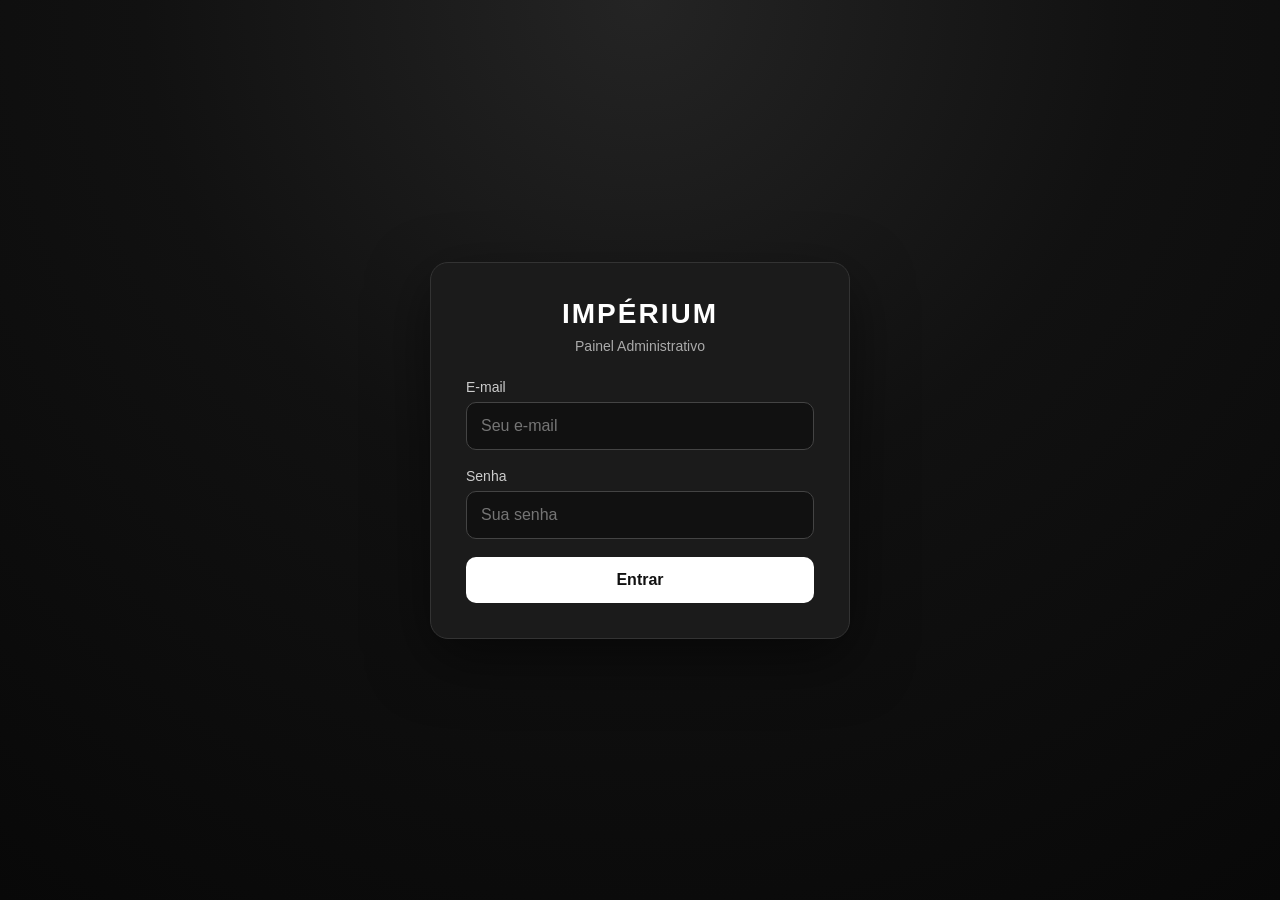
==== admin.html @ 190ee6b3 "Fix cliente_nome fallback in admin.html" ====
<!DOCTYPE html>
<html lang="pt-BR">
<head>
  <meta charset="UTF-8">
  <meta name="viewport" content="width=device-width, initial-scale=1.0">
  <title>Administração | IMPÉRIUM Lava Jato</title>

  <style>
    * {
      box-sizing: border-box;
      margin: 0;
      padding: 0;
    }

    body {
      font-family: Arial, Helvetica, sans-serif;
      background: #111;
      color: #fff;
      min-height: 100vh;
    }

    button,
    input,
    textarea,
    select {
      font: inherit;
    }

    /* =========================
       LOGIN
    ========================= */

    #login-screen {
      min-height: 100vh;
      display: flex;
      align-items: center;
      justify-content: center;
      padding: 20px;
      background:
        radial-gradient(circle at top, #242424 0%, #111 45%, #080808 100%);
    }

    .login-box {
      width: 100%;
      max-width: 420px;
      background: #1b1b1b;
      border: 1px solid #333;
      border-radius: 18px;
      padding: 35px;
      box-shadow: 0 20px 60px rgba(0,0,0,.5);
    }

    .login-logo {
      text-align: center;
      margin-bottom: 25px;
    }

    .login-logo h1 {
      font-size: 28px;
      letter-spacing: 2px;
    }

    .login-logo p {
      color: #aaa;
      margin-top: 8px;
      font-size: 14px;
    }

    .form-group {
      margin-bottom: 18px;
    }

    .form-group label {
      display: block;
      margin-bottom: 7px;
      color: #ccc;
      font-size: 14px;
    }

    .form-group input {
      width: 100%;
      padding: 14px;
      border-radius: 10px;
      border: 1px solid #444;
      background: #111;
      color: white;
      outline: none;
    }

    .form-group input:focus {
      border-color: #fff;
    }

    .btn-primary {
      width: 100%;
      padding: 14px;
      border: none;
      border-radius: 10px;
      background: #fff;
      color: #111;
      font-weight: bold;
      cursor: pointer;
      transition: .2s;
    }

    .btn-primary:hover {
      transform: translateY(-1px);
      background: #ddd;
    }

    .login-error {
      display: none;
      margin-top: 15px;
      padding: 12px;
      border-radius: 8px;
      background: #3a1717;
      color: #ff8c8c;
      font-size: 14px;
    }

    /* =========================
       ADMIN
    ========================= */

    #admin-screen {
      display: none;
      min-height: 100vh;
    }

    .layout {
      display: flex;
      min-height: 100vh;
    }

    .sidebar {
      width: 250px;
      background: #171717;
      border-right: 1px solid #303030;
      padding: 25px 15px;
      position: fixed;
      left: 0;
      top: 0;
      bottom: 0;
      z-index: 10;
    }

    .brand {
      padding: 5px 12px 25px;
      border-bottom: 1px solid #303030;
      margin-bottom: 20px;
    }

    .brand h2 {
      font-size: 20px;
      letter-spacing: 1px;
    }

    .brand span {
      display: block;
      margin-top: 5px;
      color: #888;
      font-size: 12px;
    }

    .menu button {
      width: 100%;
      border: none;
      background: transparent;
      color: #ccc;
      padding: 13px 14px;
      margin-bottom: 5px;
      border-radius: 9px;
      text-align: left;
      cursor: pointer;
    }

    .menu button:hover,
    .menu button.active {
      background: #292929;
      color: white;
    }

    .logout {
      position: absolute;
      left: 15px;
      right: 15px;
      bottom: 20px;
    }

    .logout button {
      width: 100%;
      padding: 12px;
      border: 1px solid #444;
      background: transparent;
      color: #ccc;
      border-radius: 9px;
      cursor: pointer;
    }

    .logout button:hover {
      background: #292929;
      color: white;
    }

    .content {
      margin-left: 250px;
      width: calc(100% - 250px);
      padding: 35px;
    }

    .topbar {
      display: flex;
      justify-content: space-between;
      align-items: center;
      margin-bottom: 30px;
    }

    .topbar h1 {
      font-size: 28px;
    }

    .status {
      padding: 8px 12px;
      border-radius: 20px;
      background: #16351f;
      color: #72e29a;
      font-size: 13px;
    }

    /* =========================
       DASHBOARD
    ========================= */

    .cards {
      display: grid;
      grid-template-columns: repeat(4, 1fr);
      gap: 18px;
      margin-bottom: 30px;
    }

    .card {
      background: #1b1b1b;
      border: 1px solid #303030;
      border-radius: 14px;
      padding: 22px;
    }

    .card-title {
      color: #999;
      font-size: 13px;
      margin-bottom: 12px;
    }

    .card-value {
      font-size: 28px;
      font-weight: bold;
    }

    .panel {
      background: #1b1b1b;
      border: 1px solid #303030;
      border-radius: 14px;
      padding: 25px;
      margin-bottom: 20px;
    }

    .panel h2 {
      margin-bottom: 20px;
      font-size: 20px;
    }

    /* =========================
       TABLE
    ========================= */

    .table-wrapper {
      overflow-x: auto;
    }

    table {
      width: 100%;
      border-collapse: collapse;
    }

    th,
    td {
      text-align: left;
      padding: 13px;
      border-bottom: 1px solid #303030;
    }

    th {
      color: #aaa;
      font-size: 13px;
    }

    td {
      color: #ddd;
    }

    /* =========================
       FORM
    ========================= */

    .grid-form {
      display: grid;
      grid-template-columns: repeat(2, 1fr);
      gap: 18px;
    }

    .field {
      display: flex;
      flex-direction: column;
      gap: 7px;
    }

    .field.full {
      grid-column: 1 / -1;
    }

    .field label {
      color: #aaa;
      font-size: 13px;
    }

    .field input,
    .field textarea,
    .field select {
      width: 100%;
      padding: 12px;
      background: #111;
      color: white;
      border: 1px solid #444;
      border-radius: 8px;
      outline: none;
    }

    .field textarea {
      min-height: 100px;
      resize: vertical;
    }

    .field input:focus,
    .field textarea:focus,
    .field select:focus {
      border-color: #aaa;
    }

    .actions {
      display: flex;
      gap: 10px;
      margin-top: 20px;
    }

    .btn {
      padding: 11px 18px;
      border: none;
      border-radius: 8px;
      cursor: pointer;
      font-weight: bold;
    }

    .btn-save {
      background: white;
      color: #111;
    }

    .btn-cancel {
      background: #333;
      color: white;
    }

    .btn-edit {
      background: #333;
      color: white;
      padding: 7px 12px;
      border-radius: 6px;
      border: none;
      cursor: pointer;
    }

    .btn-delete {
      background: #4a1b1b;
      color: #ff9c9c;
      padding: 7px 12px;
      border-radius: 6px;
      border: none;
      cursor: pointer;
    }

    /* =========================
   MODAL
========================= */

.modal-overlay {
  display: none;
  position: fixed;
  inset: 0;
  background: rgba(0, 0, 0, .75);
  z-index: 100;
  align-items: center;
  justify-content: center;
  padding: 20px;
}

.modal-overlay.open {
  display: flex;
}

.modal {
  width: 100%;
  max-width: 650px;
  max-height: 90vh;
  overflow-y: auto;
  background: #1b1b1b;
  border: 1px solid #383838;
  border-radius: 16px;
  padding: 25px;
  box-shadow: 0 25px 80px rgba(0,0,0,.6);
}

.modal-header {
  display: flex;
  justify-content: space-between;
  align-items: center;
  margin-bottom: 25px;
}

.modal-header h2 {
  font-size: 21px;
}

.modal-close {
  width: 36px;
  height: 36px;
  border: none;
  border-radius: 8px;
  background: #333;
  color: #fff;
  font-size: 20px;
  cursor: pointer;
}

.modal-close:hover {
  background: #444;
}

.modal-form {
  display: grid;
  grid-template-columns: 1fr 1fr;
  gap: 17px;
}

.modal-form .full {
  grid-column: 1 / -1;
}

.modal-form label {
  display: flex;
  flex-direction: column;
  gap: 7px;
  color: #aaa;
  font-size: 13px;
}

.modal-form input,
.modal-form textarea,
.modal-form select {
  width: 100%;
  padding: 12px;
  background: #111;
  color: #fff;
  border: 1px solid #444;
  border-radius: 8px;
  outline: none;
}

.modal-form input:focus,
.modal-form textarea:focus,
.modal-form select:focus {
  border-color: #aaa;
}

.modal-form textarea {
  min-height: 100px;
  resize: vertical;
}

.modal-checkbox {
  display: flex !important;
  flex-direction: row !important;
  align-items: center;
  gap: 10px !important;
  margin-top: 5px;
}

.modal-checkbox input {
  width: auto;
}

.modal-actions {
  display: flex;
  justify-content: flex-end;
  gap: 10px;
  margin-top: 25px;
}

    /* =========================
   MODAL DE PROMOÇÃO
========================= */

.promocao-modal-form {
  display: grid;
  grid-template-columns: 1fr 1fr;
  gap: 17px;
}

.promocao-modal-form .full {
  grid-column: 1 / -1;
}

.promocao-modal-form label {
  display: flex;
  flex-direction: column;
  gap: 7px;
  color: #aaa;
  font-size: 13px;
}

.promocao-modal-form input,
.promocao-modal-form textarea {
  width: 100%;
  padding: 12px;
  background: #111;
  color: #fff;
  border: 1px solid #444;
  border-radius: 8px;
  outline: none;
}

.promocao-modal-form input:focus,
.promocao-modal-form textarea:focus {
  border-color: #aaa;
}

.promocao-modal-form textarea {
  min-height: 100px;
  resize: vertical;
}

.promocao-checkbox {
  display: flex !important;
  flex-direction: row !important;
  align-items: center;
  gap: 10px !important;
}

.promocao-checkbox input {
  width: auto;
}

/* =========================
   STATUS DE AGENDAMENTO
========================= */

.status-badge {
  display: inline-block;
  padding: 6px 10px;
  border-radius: 999px;
  font-size: 12px;
  font-weight: bold;
  white-space: nowrap;
}

.status-agendado { background: #2b2b2b; color: #ddd; }
.status-confirmado { background: #173a28; color: #7ee2a5; }
.status-andamento { background: #3b3217; color: #f0d878; }
.status-concluido { background: #17312f; color: #76ddd4; }
.status-cancelado { background: #4a1b1b; color: #ff9c9c; }

.agendamento-acoes {
  display: flex;
  gap: 7px;
  flex-wrap: wrap;
}

@media (max-width: 600px) {

  .promocao-modal-form {
    grid-template-columns: 1fr;
  }

  .promocao-modal-form .full {
    grid-column: auto;
  }

}

@media (max-width: 600px) {
  .modal-form {
    grid-template-columns: 1fr;
  }

  .modal-form .full {
    grid-column: auto;
  }
}

    /* =========================
       MOBILE
    ========================= */

    .mobile-menu {
      display: none;
      position: fixed;
      top: 15px;
      left: 15px;
      z-index: 20;
      padding: 10px 13px;
      border: 1px solid #444;
      border-radius: 8px;
      background: #1b1b1b;
      color: white;
      cursor: pointer;
    }

    @media (max-width: 900px) {
      .cards {
        grid-template-columns: repeat(2, 1fr);
      }

      .sidebar {
        transform: translateX(-100%);
        transition: .25s;
      }

      .sidebar.open {
        transform: translateX(0);
      }

      .content {
        margin-left: 0;
        width: 100%;
        padding: 25px 18px;
        padding-top: 75px;
      }

      .mobile-menu {
        display: block;
      }
    }

    @media (max-width: 600px) {
      .cards {
        grid-template-columns: 1fr;
      }

      .grid-form {
        grid-template-columns: 1fr;
      }

      .field.full {
        grid-column: auto;
      }

      .topbar {
        align-items: flex-start;
        gap: 15px;
        flex-direction: column;
      }

      .login-box {
        padding: 25px;
      }
    }
  </style>
</head>

<body>

  <!-- =========================
       LOGIN
  ========================= -->

  <section id="login-screen">

    <div class="login-box">

      <div class="login-logo">
        <h1>IMPÉRIUM</h1>
        <p>Painel Administrativo</p>
      </div>

      <form id="login-form">

        <div class="form-group">
          <label for="email">E-mail</label>
          <input
            type="email"
            id="email"
            placeholder="Seu e-mail"
            autocomplete="username"
            required
          >
        </div>

        <div class="form-group">
          <label for="password">Senha</label>
          <input
            type="password"
            id="password"
            placeholder="Sua senha"
            autocomplete="current-password"
            required
          >
        </div>

        <button class="btn-primary" type="submit">
          Entrar
        </button>

        <div id="login-error" class="login-error"></div>

      </form>

    </div>

  </section>


  <!-- =========================
       ADMIN
  ========================= -->

  <section id="admin-screen">

    <button class="mobile-menu" onclick="toggleMenu()">
      ☰
    </button>

    <div class="layout">

      <!-- SIDEBAR -->

      <aside class="sidebar" id="sidebar">

        <div class="brand">
          <h2>IMPÉRIUM</h2>
          <span>Administração</span>
        </div>

        <nav class="menu">

          <button
            class="active"
            onclick="showSection('dashboard', this)"
          >
            🏠 Visão geral
          </button>

          <button
            onclick="showSection('servicos', this)"
          >
            🚗 Serviços
          </button>

          <button
            onclick="showSection('promocoes', this)"
          >
            🎁 Promoções
          </button>

          <button
            onclick="showSection('agendamentos', this)"
          >
            📅 Agendamentos
          </button>

          <button
            onclick="showSection('clientes', this)"
          >
            👤 Clientes
          </button>

          <button
            onclick="showSection('configuracoes', this)"
          >
            ⚙️ Configurações
          </button>

        </nav>

        <div class="logout">
          <button onclick="logout()">
            ↪ Sair
          </button>
        </div>

      </aside>


      <!-- CONTENT -->

      <main class="content">

        <div class="topbar">

          <div>
            <h1 id="page-title">Visão geral</h1>
          </div>

          <div class="status">
            ● Sistema online
          </div>

        </div>


        <!-- DASHBOARD -->

        <section id="section-dashboard">

          <div class="cards">

            <div class="card">
              <div class="card-title">
                Serviços cadastrados
              </div>

              <div
                class="card-value"
                id="total-servicos"
              >
                —
              </div>
            </div>

            <div class="card">
              <div class="card-title">
                Promoções
              </div>

              <div
                class="card-value"
                id="total-promocoes"
              >
                —
              </div>
            </div>

            <div class="card">
              <div class="card-title">
                Clientes
              </div>

              <div
                class="card-value"
                id="total-clientes"
              >
                —
              </div>
            </div>

            <div class="card">
              <div class="card-title">
                Agendamentos
              </div>

              <div
                class="card-value"
                id="total-agendamentos"
              >
                —
              </div>
            </div>

          </div>

          <div class="panel">

            <h2>
              Administração do site
            </h2>

            <p style="color:#aaa; line-height:1.7;">
              Aqui você poderá controlar os serviços,
              preços, promoções, horários, clientes e
              agendamentos do IMPÉRIUM sem precisar
              alterar o código do site.
            </p>

          </div>

        </section>


        <!-- SERVIÇOS -->

        <section
          id="section-servicos"
          style="display:none;"
        >

          <div class="panel">

            <h2>Serviços</h2>

            <button
              class="btn btn-save"
              onclick="novoServico()"
            >
              + Novo serviço
            </button>

            <div
              class="table-wrapper"
              style="margin-top:20px;"
            >

              <table>

                <thead>
                  <tr>
                    <th>Nome</th>
                    <th>Categoria</th>
                    <th>Preço</th>
                    <th>Duração</th>
                    <th>Status</th>
                    <th>Ações</th>
                  </tr>
                </thead>

                <tbody id="servicos-table">
                  <tr>
                    <td colspan="8">
                      Carregando...
                    </td>
                  </tr>
                </tbody>

              </table>

            </div>

          </div>

        </section>


        <!-- PROMOÇÕES -->

        <section
          id="section-promocoes"
          style="display:none;"
        >

          <div class="panel">

            <h2>Promoções</h2>

            <button
              class="btn btn-save"
              onclick="novaPromocao()"
            >
              + Nova promoção
            </button>

            <div
              class="table-wrapper"
              style="margin-top:20px;"
            >

              <table>

                <thead>
                  <tr>
                    <th>Título</th>
                    <th>Preço</th>
                    <th>Período</th>
                    <th>Status</th>
                    <th>Ações</th>
                  </tr>
                </thead>

                <tbody id="promocoes-table">
                  <tr>
                    <td colspan="5">
                      Carregando...
                    </td>
                  </tr>
                </tbody>

              </table>

            </div>

          </div>

        </section>


        <!-- AGENDAMENTOS -->

        <section
          id="section-agendamentos"
          style="display:none;"
        >

          <div class="panel">

            <h2>Agendamentos</h2>

            <div class="table-wrapper">

              <table>

                <thead>
                  <tr>
                    <th>Cliente</th>
                    <th>Data</th>
                    <th>Horário</th>
                    <th>Serviços</th>
                    <th>Duração</th>
                    <th>Status</th>
                    <th>Total</th>
                    <th>Ações</th>
                  </tr>
                </thead>

                <tbody id="agendamentos-table">
                  <tr>
                    <td colspan="6">
                      Carregando...
                    </td>
                  </tr>
                </tbody>

              </table>

            </div>

          </div>

        </section>


        <!-- CLIENTES -->

        <section
          id="section-clientes"
          style="display:none;"
        >

          <div class="panel">

            <h2>Clientes</h2>

            <div class="table-wrapper">

              <table>

                <thead>
                  <tr>
                    <th>Nome</th>
                    <th>Telefone</th>
                    <th>E-mail</th>
                    <th>Cadastro</th>
                  </tr>
                </thead>

                <tbody id="clientes-table">
                  <tr>
                    <td colspan="4">
                      Carregando...
                    </td>
                  </tr>
                </tbody>

              </table>

            </div>

          </div>

        </section>


        <!-- CONFIGURAÇÕES -->

        <section
          id="section-configuracoes"
          style="display:none;"
        >

          <div class="panel">

            <h2>Configurações do site</h2>

            <div class="grid-form">

              <div class="field">
                <label>
                  Nome da empresa
                </label>

                <input
                  id="config-nome"
                  type="text"
                >
              </div>

              <div class="field">
                <label>
                  WhatsApp
                </label>

                <input
                  id="config-whatsapp"
                  type="text"
                >
              </div>

              <div class="field full">
                <label>
                  Endereço
                </label>

                <input
                  id="config-endereco"
                  type="text"
                >
              </div>

              <div class="field full">
                <label>
                  Texto de apresentação
                </label>

                <textarea
                  id="config-apresentacao"
                ></textarea>
              </div>

            </div>

            <div class="actions">

              <button
                class="btn btn-save"
                onclick="salvarConfiguracoes()"
              >
                Salvar alterações
              </button>

            </div>

          </div>

        </section>

      </main>

      <!-- MODAL DE SERVIÇO -->

<div
  id="servico-modal"
  class="modal-overlay"
  onclick="fecharModalServico(event)"
>

  <div
    class="modal"
    onclick="event.stopPropagation()"
  >

    <div class="modal-header">

      <h2 id="servico-modal-titulo">
        Novo serviço
      </h2>

      <button
        type="button"
        class="modal-close"
        onclick="fecharModalServico()"
      >
        ×
      </button>

    </div>


    <form
      id="servico-form"
      class="modal-form"
    >

      <input
        type="hidden"
        id="servico-id"
      >


      <label>
        Nome do serviço

        <input
          type="text"
          id="servico-nome"
          placeholder="Ex.: Lavagem Básica"
          required
        >

      </label>


      <label>
        Categoria

        <input
          type="text"
          id="servico-categoria"
          placeholder="Ex.: Lavagem"
        >

      </label>


      <label class="full">
        Descrição

        <textarea
          id="servico-descricao"
          placeholder="Descreva o que está incluso no serviço..."
        ></textarea>

      </label>


      <label>
        Preço

        <input
          type="number"
          id="servico-preco"
          min="0"
          step="0.01"
          placeholder="0,00"
          required
        >

      </label>


      <label>
        Tipo de preço

        <select id="servico-preco-tipo">

          <option value="fixo">
            Preço fixo
          </option>

          <option value="a_partir_de">
            A partir de
          </option>

        </select>

      </label>


      <label>
        Duração

        <input
          type="number"
          id="servico-duracao"
          min="1"
          step="1"
          placeholder="Ex.: 60"
          required
        >

      </label>


      <label>
        Ordem de exibição

        <input
          type="number"
          id="servico-ordem"
          min="0"
          step="1"
          value="0"
        >

      </label>


      <label class="modal-checkbox full">

        <input
          type="checkbox"
          id="servico-ativo"
          checked
        >

        Serviço ativo

      </label>


      <div class="modal-actions full">

        <button
          type="button"
          class="btn btn-cancel"
          onclick="fecharModalServico()"
        >
          Cancelar
        </button>

        <button
          type="submit"
          class="btn btn-save"
        >
          Salvar serviço
        </button>

      </div>

    </form>

  </div>
</div>

<!-- MODAL DE PROMOÇÃO -->

<div
  id="promocao-modal"
  class="modal-overlay"
  onclick="fecharModalPromocao(event)"
>

  <div
    class="modal"
    onclick="event.stopPropagation()"
  >

    <div class="modal-header">

      <h2 id="promocao-modal-titulo">
        Nova promoção
      </h2>

      <button
        type="button"
        class="modal-close"
        onclick="fecharModalPromocao()"
      >
        ×
      </button>

    </div>


    <form
      id="promocao-form"
      class="promocao-modal-form"
    >

      <input
        type="hidden"
        id="promocao-id"
      >


      <label class="full">

        Título da promoção

        <input
          type="text"
          id="promocao-titulo"
          placeholder="Ex.: Lavagem Completa + Coating"
          required
        >

      </label>


      <label class="full">

        Descrição

        <textarea
          id="promocao-descricao"
          placeholder="Descreva o que está incluso na promoção..."
        ></textarea>

      </label>


      <label>

        Preço promocional

        <input
          type="number"
          id="promocao-preco"
          min="0"
          step="0.01"
          placeholder="0,00"
          required
        >

      </label>


      <label>

        Preço anterior

        <input
          type="number"
          id="promocao-preco-anterior"
          min="0"
          step="0.01"
          placeholder="0,00"
        >

      </label>


      <label>

        Data de início

        <input
          type="date"
          id="promocao-data-inicio"
        >

      </label>


      <label>

        Data de término

        <input
          type="date"
          id="promocao-data-fim"
        >

      </label>


      <label class="full">

        Imagem

        <input
          type="text"
          id="promocao-imagem"
          placeholder="URL da imagem (opcional)"
        >

      </label>


      <label class="promocao-checkbox full">

        <input
          type="checkbox"
          id="promocao-ativo"
          checked
        >

        Promoção ativa

      </label>


      <div class="modal-actions full">

        <button
          type="button"
          class="btn btn-cancel"
          onclick="fecharModalPromocao()"
        >
          Cancelar
        </button>

        <button
          type="submit"
          class="btn btn-save"
        >
          Salvar promoção
        </button>

      </div>

    </form>

  </div>

</div>

<!-- MODAL DE AGENDAMENTO -->

<div
  id="agendamento-modal"
  class="modal-overlay"
  onclick="fecharModalAgendamento(event)"
>
  <div
    class="modal"
    onclick="event.stopPropagation()"
  >
    <div class="modal-header">
      <h2>Editar agendamento</h2>

      <button
        type="button"
        class="modal-close"
        onclick="fecharModalAgendamento()"
      >
        ×
      </button>
    </div>

    <form id="agendamento-form">

      <input type="hidden" id="agendamento-id">

      <div class="modal-form">

        <label>
          Cliente
          <input
            type="text"
            id="agendamento-cliente"
            readonly
          >
        </label>

        <label class="full">
          Serviços
          <input
            type="text"
            id="agendamento-servicos"
            readonly
          >
        </label>

        <label>
          Data
          <input
            type="date"
            id="agendamento-data"
            readonly
          >
        </label>

        <label>
          Horário
          <input
            type="text"
            id="agendamento-horario"
            readonly
          >
        </label>

        <label>
          Total
          <input
            type="text"
            id="agendamento-total"
            readonly
          >
        </label>

        <label class="full">
          Status
          <select id="agendamento-status">
            <option value="agendado">Agendado</option>
            <option value="confirmado">Confirmado</option>
            <option value="em_andamento">Em andamento</option>
            <option value="concluido">Concluído</option>
            <option value="cancelado">Cancelado</option>
          </select>
        </label>

        <label class="full">
          Observações
          <textarea
            id="agendamento-observacoes"
            placeholder="Observações internas sobre este agendamento..."
          ></textarea>
        </label>

      </div>

      <div class="modal-actions">

        <button
          type="button"
          class="btn btn-cancel"
          onclick="fecharModalAgendamento()"
        >
          Cancelar
        </button>

        <button
          type="submit"
          class="btn btn-save"
        >
          Salvar alterações
        </button>

      </div>

    </form>
  </div>
</div>

    </div>

  </section>


<script>

  /*
   * ==========================================
   * CONFIGURAÇÃO
   * ==========================================
   */

  const API_URL =
    "https://imperium-api.imperiumlj.workers.dev";


  /*
   * ==========================================
   * ESTADO DA SESSÃO
   * ==========================================
   */

  let token =
    localStorage.getItem("imperium_admin_token");


  /*
   * ==========================================
   * INICIALIZAÇÃO
   * ==========================================
   */

  document.addEventListener("DOMContentLoaded", () => {

    if (token) {
      abrirAdmin();
    }

  });


  /*
   * ==========================================
   * LOGIN
   * ==========================================
   */

  document
    .getElementById("login-form")
    .addEventListener("submit", async (event) => {

      event.preventDefault();

      const email =
        document.getElementById("email").value.trim();

      const password =
        document.getElementById("password").value;

      const error =
        document.getElementById("login-error");

      error.style.display = "none";

      try {

        const response =
          await fetch(`${API_URL}/api/login`, {

            method: "POST",

            headers: {
              "Content-Type": "application/json"
            },

            body: JSON.stringify({
              email,
              password
            })

          });


        const data =
          await response.json();


        if (!response.ok || !data.sucesso) {

          throw new Error(
            data.erro ||
            data.mensagem ||
            "E-mail ou senha inválidos."
          );

        }


        /*
         * Aceita os nomes mais comuns
         * para o token.
         */

        token =
          data.token ||
          data.access_token ||
          data.accessToken;


        if (!token) {

          throw new Error(
            "A API não retornou o token de acesso."
          );

        }


        localStorage.setItem(
          "imperium_admin_token",
          token
        );


        abrirAdmin();

      } catch (error) {

        console.error(error);

        document
          .getElementById("login-error")
          .textContent =
            error.message ||
            "Não foi possível realizar o login.";

        document
          .getElementById("login-error")
          .style.display = "block";

      }

    });


  /*
   * ==========================================
   * ABRIR ADMIN
   * ==========================================
   */

  function abrirAdmin() {

    document
      .getElementById("login-screen")
      .style.display = "none";

    document
      .getElementById("admin-screen")
      .style.display = "block";

    carregarDashboard();

  }


  /*
   * ==========================================
   * LOGOUT
   * ==========================================
   */

  function logout() {

    localStorage.removeItem(
      "imperium_admin_token"
    );

    token = null;

    location.reload();

  }


  /*
   * ==========================================
   * REQUISIÇÃO AUTENTICADA
   * ==========================================
   */

  async function apiFetch(endpoint, options = {}) {

    const headers = {

      "Content-Type":
        "application/json",

      ...(options.headers || {}),

      "Authorization":
        `Bearer ${token}`

    };


    const response =
      await fetch(
        `${API_URL}${endpoint}`,
        {
          ...options,
          headers
        }
      );


    if (response.status === 401) {

      logout();

      throw new Error(
        "Sessão expirada."
      );

    }


    const data =
      await response.json();


    if (!response.ok) {

      throw new Error(
        data.erro ||
        data.mensagem ||
        "Erro na API."
      );

    }


    return data;

  }


  /*
   * ==========================================
   * MENU
   * ==========================================
   */

  function showSection(section, button) {

    const sections = [
      "dashboard",
      "servicos",
      "promocoes",
      "agendamentos",
      "clientes",
      "configuracoes"
    ];


    sections.forEach(name => {

      const element =
        document.getElementById(
          `section-${name}`
        );

      if (element) {
        element.style.display =
          name === section
            ? "block"
            : "none";
      }

    });


    document
      .querySelectorAll(".menu button")
      .forEach(btn => {
        btn.classList.remove("active");
      });


    if (button) {
      button.classList.add("active");
    }


    const titles = {

      dashboard: "Visão geral",

      servicos: "Serviços",

      promocoes: "Promoções",

      agendamentos: "Agendamentos",

      clientes: "Clientes",

      configuracoes: "Configurações"

    };


    document
      .getElementById("page-title")
      .textContent =
        titles[section] ||
        "Administração";


    document
      .getElementById("sidebar")
      .classList.remove("open");


    if (section === "servicos") {
      carregarServicos();
    }

    if (section === "promocoes") {
      carregarPromocoes();
    }

    if (section === "agendamentos") {
      carregarAgendamentos();
    }

    if (section === "clientes") {
      carregarClientes();
    }

    if (section === "configuracoes") {
      carregarConfiguracoes();
    }

  }


  /*
   * ==========================================
   * DASHBOARD
   * ==========================================
   */

async function carregarDashboard() {

  try {

    const data = await apiFetch("/api/dashboard");

    const dashboard = data.dashboard || data;

    document
      .getElementById("total-servicos")
      .textContent = dashboard.servicos ?? 0;

    document
      .getElementById("total-promocoes")
      .textContent = dashboard.promocoes ?? 0;

    document
      .getElementById("total-clientes")
      .textContent = dashboard.clientes ?? 0;

    document
      .getElementById("total-agendamentos")
      .textContent = dashboard.agendamentos ?? 0;

  } catch (error) {

    console.error(
      "Dashboard:",
      error
    );

  }

}


  /*
   * ==========================================
   * SERVIÇOS
   * ==========================================
   */

  async function carregarServicos() {

    const tbody =
      document.getElementById(
        "servicos-table"
      );

    try {

      const data =
        await apiFetch("/api/servicos");


      const servicos =
        data.servicos || [];


      if (!servicos.length) {

        tbody.innerHTML = `
          <tr>
            <td colspan="6">
              Nenhum serviço cadastrado.
            </td>
          </tr>
        `;

        return;

      }


      tbody.innerHTML =
        servicos.map(servico => `

          <tr>

            <td>
              ${escapeHtml(servico.nome || "")}
            </td>

            <td>
              ${escapeHtml(servico.categoria || "-")}
            </td>

            <td>
              R$ ${Number(
                servico.preco || 0
              ).toFixed(2).replace(".", ",")}
            </td>

            <td>
              ${servico.duracao_minutos || 0} min
            </td>

            <td>
              ${servico.ativo
                ? "Ativo"
                : "Inativo"}
            </td>

            <td>

              <button
                class="btn-edit"
                onclick="editarServico(${servico.id})"
              >
                Editar
              </button>

              <button
                class="btn-delete"
                onclick="excluirServico(${servico.id})"
              >
                Excluir
              </button>

            </td>

          </tr>

        `).join("");

    } catch (error) {

      tbody.innerHTML = `
        <tr>
          <td colspan="6">
            Erro ao carregar serviços.
          </td>
        </tr>
      `;

      console.error(error);

    }

  }


function novoServico() {

  document.getElementById("servico-modal-titulo")
    .textContent = "Novo serviço";

  document.getElementById("servico-id").value = "";

  document.getElementById("servico-nome").value = "";

  document.getElementById("servico-categoria").value = "";

  document.getElementById("servico-descricao").value = "";

  document.getElementById("servico-preco").value = "";

  document.getElementById("servico-preco-tipo").value = "fixo";

  document.getElementById("servico-duracao").value = "";

  document.getElementById("servico-ordem").value = "0";

  document.getElementById("servico-ativo").checked = true;

  document
    .getElementById("servico-modal")
    .classList.add("open");

  setTimeout(() => {
    document.getElementById("servico-nome").focus();
  }, 100);

}


function fecharModalServico(event) {

  if (
    event &&
    event.target &&
    event.target.id !== "servico-modal"
  ) {
    return;
  }

  document
    .getElementById("servico-modal")
    .classList.remove("open");

}


async function editarServico(id) {

  try {

    const data =
      await apiFetch("/api/servicos");

    const servicos =
      data.servicos || [];

    const servico =
      servicos.find(item =>
        Number(item.id) === Number(id)
      );

    if (!servico) {

      alert("Serviço não encontrado.");

      return;

    }

    document.getElementById("servico-modal-titulo")
      .textContent = "Editar serviço";

    document.getElementById("servico-id").value =
      servico.id;

    document.getElementById("servico-nome").value =
      servico.nome || "";

    document.getElementById("servico-categoria").value =
      servico.categoria || "";

    document.getElementById("servico-descricao").value =
      servico.descricao || "";

    document.getElementById("servico-preco").value =
      servico.preco ?? "";

    document.getElementById("servico-preco-tipo").value =
      servico.preco_tipo || "fixo";

    document.getElementById("servico-duracao").value =
      servico.duracao_minutos ?? "";

    document.getElementById("servico-ordem").value =
      servico.ordem ?? 0;

    document.getElementById("servico-ativo").checked =
      Boolean(servico.ativo);

    document
      .getElementById("servico-modal")
      .classList.add("open");

  } catch (error) {

    console.error(error);

    alert(
      error.message ||
      "Não foi possível carregar o serviço."
    );

  }

}


document
  .getElementById("servico-form")
  .addEventListener("submit", async (event) => {

    event.preventDefault();

    const id =
      document.getElementById("servico-id").value;

    const dados = {

      nome:
        document.getElementById("servico-nome").value.trim(),

      categoria:
        document.getElementById("servico-categoria").value.trim(),

      descricao:
        document.getElementById("servico-descricao").value.trim(),

      preco:
        Number(
          document.getElementById("servico-preco").value
        ),

      preco_tipo:
        document.getElementById("servico-preco-tipo").value,

      duracao_minutos:
        Number(
          document.getElementById("servico-duracao").value
        ),

      ativo:
        document.getElementById("servico-ativo").checked ? 1 : 0,

      ordem:
        Number(
          document.getElementById("servico-ordem").value || 0
        )

    };


    if (!dados.nome) {

      alert("Informe o nome do serviço.");

      return;

    }


    if (!dados.preco || dados.preco < 0) {

      alert("Informe um preço válido.");

      return;

    }


    if (!dados.duracao_minutos || dados.duracao_minutos < 1) {

      alert("Informe uma duração válida.");

      return;

    }


    try {

      if (id) {

        await apiFetch(
          `/api/servicos/${id}`,
          {
            method: "PUT",
            body: JSON.stringify(dados)
          }
        );

        alert(
          "Serviço atualizado com sucesso!"
        );

      } else {

        await apiFetch(
          "/api/servicos",
          {
            method: "POST",
            body: JSON.stringify(dados)
          }
        );

        alert(
          "Serviço cadastrado com sucesso!"
        );

      }


      fecharModalServico();

      await carregarServicos();

      await carregarDashboard();

    } catch (error) {

      console.error(error);

      alert(
        error.message ||
        "Não foi possível salvar o serviço."
      );

    }

  });


async function excluirServico(id) {

  if (
    !confirm(
      "Deseja realmente excluir este serviço?"
    )
  ) {
    return;
  }


  try {

    await apiFetch(
      `/api/servicos/${id}`,
      {
        method: "DELETE"
      }
    );


    await carregarServicos();

    await carregarDashboard();


    alert(
      "Serviço excluído com sucesso!"
    );

  } catch (error) {

    console.error(error);

    alert(
      error.message ||
      "Não foi possível excluir o serviço."
    );

  }

}


  /*
   * ==========================================
   * PROMOÇÕES
   * ==========================================
   */

  async function carregarPromocoes() {

    const tbody =
      document.getElementById(
        "promocoes-table"
      );

    try {

      const data =
        await apiFetch("/api/promocoes");


      const promocoes =
        data.promocoes || [];


      if (!promocoes.length) {

        tbody.innerHTML = `
          <tr>
            <td colspan="5">
              Nenhuma promoção cadastrada.
            </td>
          </tr>
        `;

        return;

      }


      tbody.innerHTML =
        promocoes.map(promocao => `

          <tr>

            <td>
              ${escapeHtml(
                promocao.titulo || ""
              )}
            </td>

            <td>
              R$ ${Number(
                promocao.preco || 0
              ).toFixed(2).replace(".", ",")}
            </td>

            <td>
              ${promocao.data_inicio || "-"}
              →
              ${promocao.data_fim || "-"}
            </td>

            <td>
              ${promocao.ativo
                ? "Ativa"
                : "Inativa"}
            </td>

            <td>

              <button
                class="btn-edit"
                onclick="editarPromocao(${promocao.id})"
              >
                Editar
              </button>

              <button
                class="btn-delete"
                onclick="excluirPromocao(${promocao.id})"
              >
                Excluir
              </button>

            </td>

          </tr>

        `).join("");

    } catch (error) {

      tbody.innerHTML = `
        <tr>
          <td colspan="5">
            Erro ao carregar promoções.
          </td>
        </tr>
      `;

      console.error(error);

    }

  }


function novaPromocao() {

  document
    .getElementById("promocao-modal-titulo")
    .textContent = "Nova promoção";


  document
    .getElementById("promocao-id")
    .value = "";


  document
    .getElementById("promocao-titulo")
    .value = "";


  document
    .getElementById("promocao-descricao")
    .value = "";


  document
    .getElementById("promocao-preco")
    .value = "";


  document
    .getElementById("promocao-preco-anterior")
    .value = "";


  document
    .getElementById("promocao-data-inicio")
    .value = "";


  document
    .getElementById("promocao-data-fim")
    .value = "";


  document
    .getElementById("promocao-imagem")
    .value = "";


  document
    .getElementById("promocao-ativo")
    .checked = true;


  document
    .getElementById("promocao-modal")
    .classList.add("open");


  setTimeout(() => {

    document
      .getElementById("promocao-titulo")
      .focus();

  }, 100);

}


function fecharModalPromocao(event) {

  if (
    event &&
    event.target &&
    event.target.id !== "promocao-modal"
  ) {
    return;
  }


  document
    .getElementById("promocao-modal")
    .classList.remove("open");

}


async function editarPromocao(id) {

  try {

    const data =
      await apiFetch("/api/promocoes");


    const promocoes =
      data.promocoes || [];


    const promocao =
      promocoes.find(item =>
        Number(item.id) === Number(id)
      );


    if (!promocao) {

      alert("Promoção não encontrada.");

      return;

    }


    document
      .getElementById("promocao-modal-titulo")
      .textContent = "Editar promoção";


    document
      .getElementById("promocao-id")
      .value = promocao.id;


    document
      .getElementById("promocao-titulo")
      .value = promocao.titulo || "";


    document
      .getElementById("promocao-descricao")
      .value = promocao.descricao || "";


    document
      .getElementById("promocao-preco")
      .value = promocao.preco ?? "";


    document
      .getElementById("promocao-preco-anterior")
      .value = promocao.preco_anterior ?? "";


    document
      .getElementById("promocao-data-inicio")
      .value = promocao.data_inicio || "";


    document
      .getElementById("promocao-data-fim")
      .value = promocao.data_fim || "";


    document
      .getElementById("promocao-imagem")
      .value = promocao.imagem || "";


    document
      .getElementById("promocao-ativo")
      .checked = Boolean(promocao.ativo);


    document
      .getElementById("promocao-modal")
      .classList.add("open");

  } catch (error) {

    console.error(error);

    alert(
      error.message ||
      "Não foi possível carregar a promoção."
    );

  }

}


document
  .getElementById("promocao-form")
  .addEventListener("submit", async (event) => {

    event.preventDefault();


    const id =
      document
        .getElementById("promocao-id")
        .value;


    const dados = {

      titulo:
        document
          .getElementById("promocao-titulo")
          .value
          .trim(),


      descricao:
        document
          .getElementById("promocao-descricao")
          .value
          .trim(),


      preco:
        Number(
          document
            .getElementById("promocao-preco")
            .value
        ),


      preco_anterior:
        Number(
          document
            .getElementById("promocao-preco-anterior")
            .value || 0
        ),


      imagem:
        document
          .getElementById("promocao-imagem")
          .value
          .trim(),


      data_inicio:
        document
          .getElementById("promocao-data-inicio")
          .value || null,


      data_fim:
        document
          .getElementById("promocao-data-fim")
          .value || null,


      ativo:
        document
          .getElementById("promocao-ativo")
          .checked
          ? 1
          : 0

    };


    if (!dados.titulo) {

      alert("Informe o título da promoção.");

      return;

    }


    if (
      Number.isNaN(dados.preco) ||
      dados.preco < 0
    ) {

      alert("Informe um preço válido.");

      return;

    }


    try {

      if (id) {

        await apiFetch(
          `/api/promocoes/${id}`,
          {
            method: "PUT",
            body: JSON.stringify(dados)
          }
        );


        alert(
          "Promoção atualizada com sucesso!"
        );

      } else {

        await apiFetch(
          "/api/promocoes",
          {
            method: "POST",
            body: JSON.stringify(dados)
          }
        );


        alert(
          "Promoção cadastrada com sucesso!"
        );

      }


      fecharModalPromocao();


      await carregarPromocoes();


      await carregarDashboard();

    } catch (error) {

      console.error(error);

      alert(
        error.message ||
        "Não foi possível salvar a promoção."
      );

    }

  });


async function excluirPromocao(id) {

  if (
    !confirm(
      "Deseja realmente excluir esta promoção?"
    )
  ) {
    return;
  }


  try {

    await apiFetch(
      `/api/promocoes/${id}`,
      {
        method: "DELETE"
      }
    );


    await carregarPromocoes();


    await carregarDashboard();


    alert(
      "Promoção excluída com sucesso!"
    );

  } catch (error) {

    console.error(error);

    alert(
      error.message ||
      "Não foi possível excluir a promoção."
    );

  }

}

  /*
   * ==========================================
   * AGENDAMENTOS
   * ==========================================
   */

  async function carregarAgendamentos() {

    const tbody =
      document.getElementById("agendamentos-table");

    try {

      const data =
        await apiFetch("/api/agendamentos");

      const agendamentos =
        data.agendamentos || [];

      if (!agendamentos.length) {

        tbody.innerHTML = `
          <tr>
            <td colspan="8">
              Nenhum agendamento encontrado.
            </td>
          </tr>
        `;

        return;
      }

      tbody.innerHTML =
        agendamentos.map(item => {

          const statusTexto =
            formatarStatusAgendamento(item.status);

          const statusClasse =
            classeStatusAgendamento(item.status);

          return `
            <tr>

              <td>
               ${escapeHtml(item.cliente_nome || item.cliente || "-")}
              </td>

              <td>
                ${formatarData(item.data)}
              </td>

              <td>
                ${escapeHtml(item.hora_inicio || "-")}
                ${
                  item.hora_fim
                    ? ` - ${escapeHtml(item.hora_fim)}`
                    : ""
                }
              </td>

              <td>
                ${escapeHtml(item.servicos_nomes || "Não informado")}
              </td>

              <td>
                ${item.duracao_minutos || 0} min
              </td>

              <td>
                <span class="status-badge ${statusClasse}">
                  ${escapeHtml(statusTexto)}
                </span>
              </td>

              <td>
                R$ ${Number(
                  item.total || 0
                ).toFixed(2).replace(".", ",")}
              </td>

              <td>
                <div class="agendamento-acoes">
                  <button
                    class="btn-edit"
                    onclick="editarAgendamento(${item.id})"
                  >
                    Editar
                  </button>
                </div>
              </td>

            </tr>
          `;

        }).join("");

    } catch (error) {

      tbody.innerHTML = `
        <tr>
          <td colspan="8">
            Erro ao carregar agendamentos.
          </td>
        </tr>
      `;

      console.error(error);

    }

  }


  function formatarData(data) {

    if (!data) return "-";

    const partes = String(data).split("-");

    if (partes.length === 3) {
      return `${partes[2]}/${partes[1]}/${partes[0]}`;
    }

    return escapeHtml(data);
  }


  function formatarStatusAgendamento(status) {

    const mapa = {
      agendado: "Agendado",
      confirmado: "Confirmado",
      em_andamento: "Em andamento",
      andamento: "Em andamento",
      concluido: "Concluído",
      concluído: "Concluído",
      cancelado: "Cancelado"
    };

    return mapa[String(status || "").toLowerCase()]
      || status
      || "Agendado";
  }


  function classeStatusAgendamento(status) {

    const valor = String(status || "").toLowerCase();

    if (valor === "confirmado") return "status-confirmado";

    if (
      valor === "em_andamento" ||
      valor === "andamento"
    ) {
      return "status-andamento";
    }

    if (
      valor === "concluido" ||
      valor === "concluído"
    ) {
      return "status-concluido";
    }

    if (valor === "cancelado") return "status-cancelado";

    return "status-agendado";
  }


  async function editarAgendamento(id) {

    try {

      const data =
        await apiFetch("/api/agendamentos");

      const agendamentos =
        data.agendamentos || [];

      const agendamento =
        agendamentos.find(item =>
          Number(item.id) === Number(id)
        );

      if (!agendamento) {
        alert("Agendamento não encontrado.");
        return;
      }

      document.getElementById("agendamento-id").value =
        agendamento.id;

      document.getElementById("agendamento-cliente").value =
        agendamento.cliente_nome || agendamento.cliente || "-";

      document.getElementById("agendamento-servicos").value =
        agendamento.servicos_nomes || "Não informado";

      document.getElementById("agendamento-data").value =
        agendamento.data || "";

      document.getElementById("agendamento-horario").value =
        `${agendamento.hora_inicio || "-"}${
          agendamento.hora_fim
            ? ` - ${agendamento.hora_fim}`
            : ""
        }`;

      document.getElementById("agendamento-total").value =
        `R$ ${Number(
          agendamento.total || 0
        ).toFixed(2).replace(".", ",")}`;

      const status =
        String(
          agendamento.status || "agendado"
        ).toLowerCase();

      const permitidos = [
        "agendado",
        "confirmado",
        "em_andamento",
        "concluido",
        "cancelado"
      ];

      document.getElementById("agendamento-status").value =
        permitidos.includes(status)
          ? status
          : "agendado";

      document.getElementById("agendamento-observacoes").value =
        agendamento.observacoes || "";

      document
        .getElementById("agendamento-modal")
        .classList.add("open");

    } catch (error) {

      console.error(error);

      alert(
        error.message ||
        "Não foi possível carregar o agendamento."
      );
    }
  }


  function fecharModalAgendamento(event) {

    if (
      event &&
      event.target &&
      event.target.id !== "agendamento-modal"
    ) {
      return;
    }

    document
      .getElementById("agendamento-modal")
      .classList.remove("open");
  }


  document
    .getElementById("agendamento-form")
    .addEventListener("submit", async (event) => {

      event.preventDefault();

      const id =
        document.getElementById("agendamento-id").value;

      if (!id) {
        alert("Agendamento inválido.");
        return;
      }

      const dados = {
        status:
          document.getElementById("agendamento-status").value,

        observacoes:
          document
            .getElementById("agendamento-observacoes")
            .value
            .trim()
      };

      try {

        await apiFetch(
          `/api/agendamentos/${id}`,
          {
            method: "PUT",
            body: JSON.stringify(dados)
          }
        );

        alert("Agendamento atualizado com sucesso!");

        fecharModalAgendamento();

        await carregarAgendamentos();
        await carregarDashboard();

      } catch (error) {

        console.error(error);

        alert(
          error.message ||
          "Não foi possível atualizar o agendamento."
        );
      }
    });


    /*
   * ==========================================
   * CLIENTES
   * ==========================================
   */

  async function carregarClientes() {

    const tbody =
      document.getElementById(
        "clientes-table"
      );

    try {

      const data =
        await apiFetch("/api/clientes");


      const clientes =
        data.clientes || [];


      if (!clientes.length) {

        tbody.innerHTML = `
          <tr>
            <td colspan="4">
              Nenhum cliente cadastrado.
            </td>
          </tr>
        `;

        return;

      }


      tbody.innerHTML =
        clientes.map(cliente => `

          <tr>

            <td>
              ${escapeHtml(
                cliente.nome || ""
              )}
            </td>

            <td>
              ${escapeHtml(
                cliente.telefone || "-"
              )}
            </td>

            <td>
              ${escapeHtml(
                cliente.email || "-"
              )}
            </td>

            <td>
              ${cliente.criado_em || "-"}
            </td>

          </tr>

        `).join("");

    } catch (error) {

      tbody.innerHTML = `
        <tr>
          <td colspan="4">
            Erro ao carregar clientes.
          </td>
        </tr>
      `;

      console.error(error);

    }

  }


  /*
   * ==========================================
   * CONFIGURAÇÕES
   * ==========================================
   */

  async function carregarConfiguracoes() {

    try {

      const data =
        await apiFetch(
          "/api/configuracoes"
        );


      const config =
        data.configuracoes || {};


      document
        .getElementById("config-nome")
        .value =
          config.nome_empresa || "";


      document
        .getElementById("config-whatsapp")
        .value =
          config.whatsapp || "";


      document
        .getElementById("config-endereco")
        .value =
          config.endereco || "";


      document
        .getElementById("config-apresentacao")
        .value =
          config.apresentacao || "";

    } catch (error) {

      console.error(
        "Configurações:",
        error
      );

    }

  }


  async function salvarConfiguracoes() {

    const dados = {

      nome_empresa:
        document.getElementById(
          "config-nome"
        ).value,

      whatsapp:
        document.getElementById(
          "config-whatsapp"
        ).value,

      endereco:
        document.getElementById(
          "config-endereco"
        ).value,

      apresentacao:
        document.getElementById(
          "config-apresentacao"
        ).value

    };


    try {

      await apiFetch(
        "/api/configuracoes",
        {
          method: "PUT",
          body: JSON.stringify(dados)
        }
      );


      alert(
        "Configurações salvas com sucesso!"
      );

    } catch (error) {

      alert(error.message);

    }

  }


  /*
   * ==========================================
   * MENU MOBILE
   * ==========================================
   */

  function toggleMenu() {

    document
      .getElementById("sidebar")
      .classList.toggle("open");

  }


  /*
   * ==========================================
   * SEGURANÇA
   * ==========================================
   */

  function escapeHtml(value) {

    return String(value)
      .replaceAll("&", "&amp;")
      .replaceAll("<", "&lt;")
      .replaceAll(">", "&gt;")
      .replaceAll('"', "&quot;")
      .replaceAll("'", "&#039;");

  }

</script>

</body>
</html>
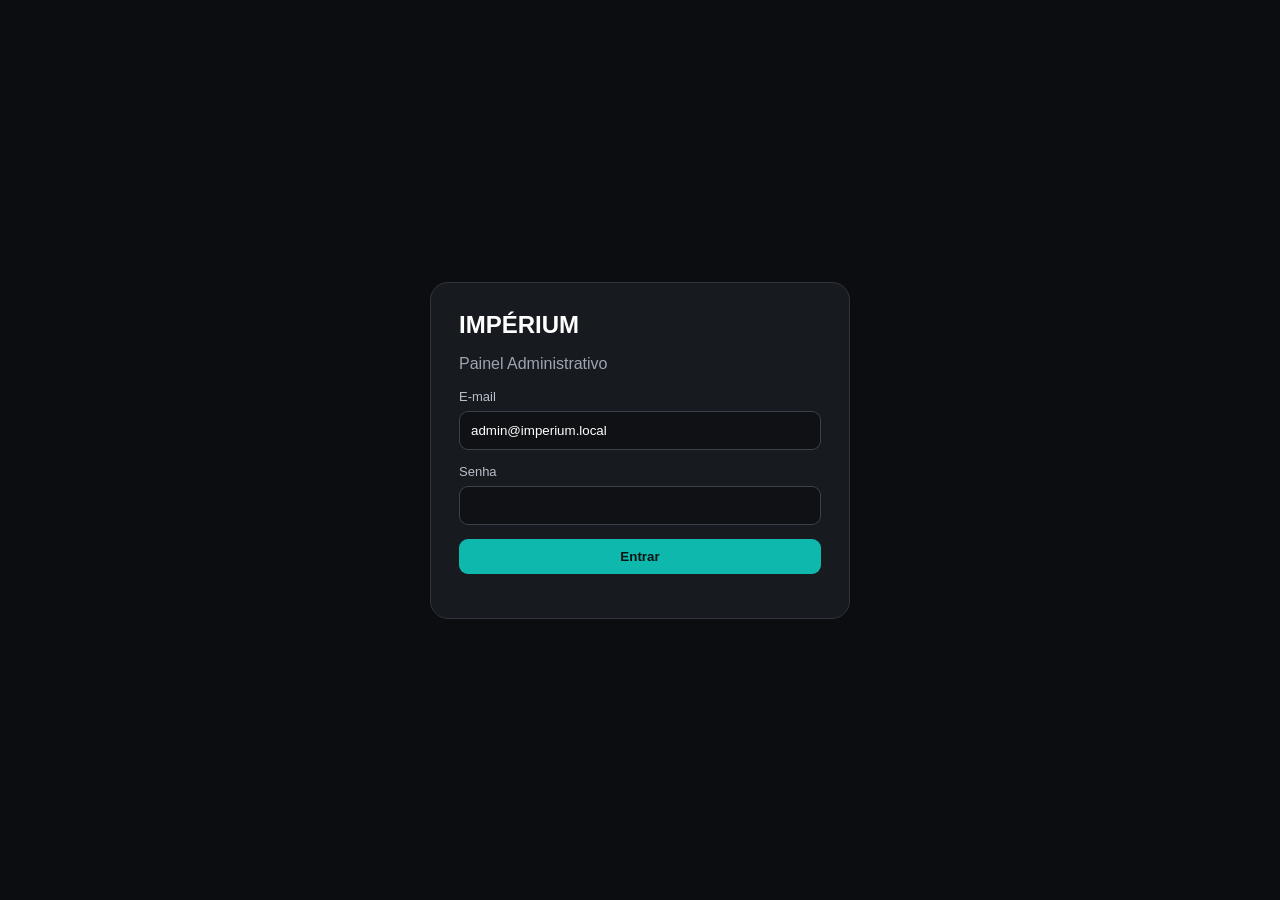
==== commit 3309478e: "Add files via upload" ====
--- a/admin.html
+++ b/admin.html
@@ -1,3448 +1,15 @@
-<!DOCTYPE html>
-<html lang="pt-BR">
-<head>
-  <meta charset="UTF-8">
-  <meta name="viewport" content="width=device-width, initial-scale=1.0">
-  <title>Administração | IMPÉRIUM Lava Jato</title>
-
-  <style>
-    * {
-      box-sizing: border-box;
-      margin: 0;
-      padding: 0;
-    }
-
-    body {
-      font-family: Arial, Helvetica, sans-serif;
-      background: #111;
-      color: #fff;
-      min-height: 100vh;
-    }
-
-    button,
-    input,
-    textarea,
-    select {
-      font: inherit;
-    }
-
-    /* =========================
-       LOGIN
-    ========================= */
-
-    #login-screen {
-      min-height: 100vh;
-      display: flex;
-      align-items: center;
-      justify-content: center;
-      padding: 20px;
-      background:
-        radial-gradient(circle at top, #242424 0%, #111 45%, #080808 100%);
-    }
-
-    .login-box {
-      width: 100%;
-      max-width: 420px;
-      background: #1b1b1b;
-      border: 1px solid #333;
-      border-radius: 18px;
-      padding: 35px;
-      box-shadow: 0 20px 60px rgba(0,0,0,.5);
-    }
-
-    .login-logo {
-      text-align: center;
-      margin-bottom: 25px;
-    }
-
-    .login-logo h1 {
-      font-size: 28px;
-      letter-spacing: 2px;
-    }
-
-    .login-logo p {
-      color: #aaa;
-      margin-top: 8px;
-      font-size: 14px;
-    }
-
-    .form-group {
-      margin-bottom: 18px;
-    }
-
-    .form-group label {
-      display: block;
-      margin-bottom: 7px;
-      color: #ccc;
-      font-size: 14px;
-    }
-
-    .form-group input {
-      width: 100%;
-      padding: 14px;
-      border-radius: 10px;
-      border: 1px solid #444;
-      background: #111;
-      color: white;
-      outline: none;
-    }
-
-    .form-group input:focus {
-      border-color: #fff;
-    }
-
-    .btn-primary {
-      width: 100%;
-      padding: 14px;
-      border: none;
-      border-radius: 10px;
-      background: #fff;
-      color: #111;
-      font-weight: bold;
-      cursor: pointer;
-      transition: .2s;
-    }
-
-    .btn-primary:hover {
-      transform: translateY(-1px);
-      background: #ddd;
-    }
-
-    .login-error {
-      display: none;
-      margin-top: 15px;
-      padding: 12px;
-      border-radius: 8px;
-      background: #3a1717;
-      color: #ff8c8c;
-      font-size: 14px;
-    }
-
-    /* =========================
-       ADMIN
-    ========================= */
-
-    #admin-screen {
-      display: none;
-      min-height: 100vh;
-    }
-
-    .layout {
-      display: flex;
-      min-height: 100vh;
-    }
-
-    .sidebar {
-      width: 250px;
-      background: #171717;
-      border-right: 1px solid #303030;
-      padding: 25px 15px;
-      position: fixed;
-      left: 0;
-      top: 0;
-      bottom: 0;
-      z-index: 10;
-    }
-
-    .brand {
-      padding: 5px 12px 25px;
-      border-bottom: 1px solid #303030;
-      margin-bottom: 20px;
-    }
-
-    .brand h2 {
-      font-size: 20px;
-      letter-spacing: 1px;
-    }
-
-    .brand span {
-      display: block;
-      margin-top: 5px;
-      color: #888;
-      font-size: 12px;
-    }
-
-    .menu button {
-      width: 100%;
-      border: none;
-      background: transparent;
-      color: #ccc;
-      padding: 13px 14px;
-      margin-bottom: 5px;
-      border-radius: 9px;
-      text-align: left;
-      cursor: pointer;
-    }
-
-    .menu button:hover,
-    .menu button.active {
-      background: #292929;
-      color: white;
-    }
-
-    .logout {
-      position: absolute;
-      left: 15px;
-      right: 15px;
-      bottom: 20px;
-    }
-
-    .logout button {
-      width: 100%;
-      padding: 12px;
-      border: 1px solid #444;
-      background: transparent;
-      color: #ccc;
-      border-radius: 9px;
-      cursor: pointer;
-    }
-
-    .logout button:hover {
-      background: #292929;
-      color: white;
-    }
-
-    .content {
-      margin-left: 250px;
-      width: calc(100% - 250px);
-      padding: 35px;
-    }
-
-    .topbar {
-      display: flex;
-      justify-content: space-between;
-      align-items: center;
-      margin-bottom: 30px;
-    }
-
-    .topbar h1 {
-      font-size: 28px;
-    }
-
-    .status {
-      padding: 8px 12px;
-      border-radius: 20px;
-      background: #16351f;
-      color: #72e29a;
-      font-size: 13px;
-    }
-
-    /* =========================
-       DASHBOARD
-    ========================= */
-
-    .cards {
-      display: grid;
-      grid-template-columns: repeat(4, 1fr);
-      gap: 18px;
-      margin-bottom: 30px;
-    }
-
-    .card {
-      background: #1b1b1b;
-      border: 1px solid #303030;
-      border-radius: 14px;
-      padding: 22px;
-    }
-
-    .card-title {
-      color: #999;
-      font-size: 13px;
-      margin-bottom: 12px;
-    }
-
-    .card-value {
-      font-size: 28px;
-      font-weight: bold;
-    }
-
-    .panel {
-      background: #1b1b1b;
-      border: 1px solid #303030;
-      border-radius: 14px;
-      padding: 25px;
-      margin-bottom: 20px;
-    }
-
-    .panel h2 {
-      margin-bottom: 20px;
-      font-size: 20px;
-    }
-
-    /* =========================
-       TABLE
-    ========================= */
-
-    .table-wrapper {
-      overflow-x: auto;
-    }
-
-    table {
-      width: 100%;
-      border-collapse: collapse;
-    }
-
-    th,
-    td {
-      text-align: left;
-      padding: 13px;
-      border-bottom: 1px solid #303030;
-    }
-
-    th {
-      color: #aaa;
-      font-size: 13px;
-    }
-
-    td {
-      color: #ddd;
-    }
-
-    /* =========================
-       FORM
-    ========================= */
-
-    .grid-form {
-      display: grid;
-      grid-template-columns: repeat(2, 1fr);
-      gap: 18px;
-    }
-
-    .field {
-      display: flex;
-      flex-direction: column;
-      gap: 7px;
-    }
-
-    .field.full {
-      grid-column: 1 / -1;
-    }
-
-    .field label {
-      color: #aaa;
-      font-size: 13px;
-    }
-
-    .field input,
-    .field textarea,
-    .field select {
-      width: 100%;
-      padding: 12px;
-      background: #111;
-      color: white;
-      border: 1px solid #444;
-      border-radius: 8px;
-      outline: none;
-    }
-
-    .field textarea {
-      min-height: 100px;
-      resize: vertical;
-    }
-
-    .field input:focus,
-    .field textarea:focus,
-    .field select:focus {
-      border-color: #aaa;
-    }
-
-    .actions {
-      display: flex;
-      gap: 10px;
-      margin-top: 20px;
-    }
-
-    .btn {
-      padding: 11px 18px;
-      border: none;
-      border-radius: 8px;
-      cursor: pointer;
-      font-weight: bold;
-    }
-
-    .btn-save {
-      background: white;
-      color: #111;
-    }
-
-    .btn-cancel {
-      background: #333;
-      color: white;
-    }
-
-    .btn-edit {
-      background: #333;
-      color: white;
-      padding: 7px 12px;
-      border-radius: 6px;
-      border: none;
-      cursor: pointer;
-    }
-
-    .btn-delete {
-      background: #4a1b1b;
-      color: #ff9c9c;
-      padding: 7px 12px;
-      border-radius: 6px;
-      border: none;
-      cursor: pointer;
-    }
-
-    /* =========================
-   MODAL
-========================= */
-
-.modal-overlay {
-  display: none;
-  position: fixed;
-  inset: 0;
-  background: rgba(0, 0, 0, .75);
-  z-index: 100;
-  align-items: center;
-  justify-content: center;
-  padding: 20px;
-}
-
-.modal-overlay.open {
-  display: flex;
-}
-
-.modal {
-  width: 100%;
-  max-width: 650px;
-  max-height: 90vh;
-  overflow-y: auto;
-  background: #1b1b1b;
-  border: 1px solid #383838;
-  border-radius: 16px;
-  padding: 25px;
-  box-shadow: 0 25px 80px rgba(0,0,0,.6);
-}
-
-.modal-header {
-  display: flex;
-  justify-content: space-between;
-  align-items: center;
-  margin-bottom: 25px;
-}
-
-.modal-header h2 {
-  font-size: 21px;
-}
-
-.modal-close {
-  width: 36px;
-  height: 36px;
-  border: none;
-  border-radius: 8px;
-  background: #333;
-  color: #fff;
-  font-size: 20px;
-  cursor: pointer;
-}
-
-.modal-close:hover {
-  background: #444;
-}
-
-.modal-form {
-  display: grid;
-  grid-template-columns: 1fr 1fr;
-  gap: 17px;
-}
-
-.modal-form .full {
-  grid-column: 1 / -1;
-}
-
-.modal-form label {
-  display: flex;
-  flex-direction: column;
-  gap: 7px;
-  color: #aaa;
-  font-size: 13px;
-}
-
-.modal-form input,
-.modal-form textarea,
-.modal-form select {
-  width: 100%;
-  padding: 12px;
-  background: #111;
-  color: #fff;
-  border: 1px solid #444;
-  border-radius: 8px;
-  outline: none;
-}
-
-.modal-form input:focus,
-.modal-form textarea:focus,
-.modal-form select:focus {
-  border-color: #aaa;
-}
-
-.modal-form textarea {
-  min-height: 100px;
-  resize: vertical;
-}
-
-.modal-checkbox {
-  display: flex !important;
-  flex-direction: row !important;
-  align-items: center;
-  gap: 10px !important;
-  margin-top: 5px;
-}
-
-.modal-checkbox input {
-  width: auto;
-}
-
-.modal-actions {
-  display: flex;
-  justify-content: flex-end;
-  gap: 10px;
-  margin-top: 25px;
-}
-
-    /* =========================
-   MODAL DE PROMOÇÃO
-========================= */
-
-.promocao-modal-form {
-  display: grid;
-  grid-template-columns: 1fr 1fr;
-  gap: 17px;
-}
-
-.promocao-modal-form .full {
-  grid-column: 1 / -1;
-}
-
-.promocao-modal-form label {
-  display: flex;
-  flex-direction: column;
-  gap: 7px;
-  color: #aaa;
-  font-size: 13px;
-}
-
-.promocao-modal-form input,
-.promocao-modal-form textarea {
-  width: 100%;
-  padding: 12px;
-  background: #111;
-  color: #fff;
-  border: 1px solid #444;
-  border-radius: 8px;
-  outline: none;
-}
-
-.promocao-modal-form input:focus,
-.promocao-modal-form textarea:focus {
-  border-color: #aaa;
-}
-
-.promocao-modal-form textarea {
-  min-height: 100px;
-  resize: vertical;
-}
-
-.promocao-checkbox {
-  display: flex !important;
-  flex-direction: row !important;
-  align-items: center;
-  gap: 10px !important;
-}
-
-.promocao-checkbox input {
-  width: auto;
-}
-
-/* =========================
-   STATUS DE AGENDAMENTO
-========================= */
-
-.status-badge {
-  display: inline-block;
-  padding: 6px 10px;
-  border-radius: 999px;
-  font-size: 12px;
-  font-weight: bold;
-  white-space: nowrap;
-}
-
-.status-agendado { background: #2b2b2b; color: #ddd; }
-.status-confirmado { background: #173a28; color: #7ee2a5; }
-.status-andamento { background: #3b3217; color: #f0d878; }
-.status-concluido { background: #17312f; color: #76ddd4; }
-.status-cancelado { background: #4a1b1b; color: #ff9c9c; }
-
-.agendamento-acoes {
-  display: flex;
-  gap: 7px;
-  flex-wrap: wrap;
-}
-
-@media (max-width: 600px) {
-
-  .promocao-modal-form {
-    grid-template-columns: 1fr;
-  }
-
-  .promocao-modal-form .full {
-    grid-column: auto;
-  }
-
-}
-
-@media (max-width: 600px) {
-  .modal-form {
-    grid-template-columns: 1fr;
-  }
-
-  .modal-form .full {
-    grid-column: auto;
-  }
-}
-
-    /* =========================
-       MOBILE
-    ========================= */
-
-    .mobile-menu {
-      display: none;
-      position: fixed;
-      top: 15px;
-      left: 15px;
-      z-index: 20;
-      padding: 10px 13px;
-      border: 1px solid #444;
-      border-radius: 8px;
-      background: #1b1b1b;
-      color: white;
-      cursor: pointer;
-    }
-
-    @media (max-width: 900px) {
-      .cards {
-        grid-template-columns: repeat(2, 1fr);
-      }
-
-      .sidebar {
-        transform: translateX(-100%);
-        transition: .25s;
-      }
-
-      .sidebar.open {
-        transform: translateX(0);
-      }
-
-      .content {
-        margin-left: 0;
-        width: 100%;
-        padding: 25px 18px;
-        padding-top: 75px;
-      }
-
-      .mobile-menu {
-        display: block;
-      }
-    }
-
-    @media (max-width: 600px) {
-      .cards {
-        grid-template-columns: 1fr;
-      }
-
-      .grid-form {
-        grid-template-columns: 1fr;
-      }
-
-      .field.full {
-        grid-column: auto;
-      }
-
-      .topbar {
-        align-items: flex-start;
-        gap: 15px;
-        flex-direction: column;
-      }
-
-      .login-box {
-        padding: 25px;
-      }
-    }
-  </style>
-</head>
-
-<body>
-
-  <!-- =========================
-       LOGIN
-  ========================= -->
-
-  <section id="login-screen">
-
-    <div class="login-box">
-
-      <div class="login-logo">
-        <h1>IMPÉRIUM</h1>
-        <p>Painel Administrativo</p>
-      </div>
-
-      <form id="login-form">
-
-        <div class="form-group">
-          <label for="email">E-mail</label>
-          <input
-            type="email"
-            id="email"
-            placeholder="Seu e-mail"
-            autocomplete="username"
-            required
-          >
-        </div>
-
-        <div class="form-group">
-          <label for="password">Senha</label>
-          <input
-            type="password"
-            id="password"
-            placeholder="Sua senha"
-            autocomplete="current-password"
-            required
-          >
-        </div>
-
-        <button class="btn-primary" type="submit">
-          Entrar
-        </button>
-
-        <div id="login-error" class="login-error"></div>
-
-      </form>
-
-    </div>
-
-  </section>
-
-
-  <!-- =========================
-       ADMIN
-  ========================= -->
-
-  <section id="admin-screen">
-
-    <button class="mobile-menu" onclick="toggleMenu()">
-      ☰
-    </button>
-
-    <div class="layout">
-
-      <!-- SIDEBAR -->
-
-      <aside class="sidebar" id="sidebar">
-
-        <div class="brand">
-          <h2>IMPÉRIUM</h2>
-          <span>Administração</span>
-        </div>
-
-        <nav class="menu">
-
-          <button
-            class="active"
-            onclick="showSection('dashboard', this)"
-          >
-            🏠 Visão geral
-          </button>
-
-          <button
-            onclick="showSection('servicos', this)"
-          >
-            🚗 Serviços
-          </button>
-
-          <button
-            onclick="showSection('promocoes', this)"
-          >
-            🎁 Promoções
-          </button>
-
-          <button
-            onclick="showSection('agendamentos', this)"
-          >
-            📅 Agendamentos
-          </button>
-
-          <button
-            onclick="showSection('clientes', this)"
-          >
-            👤 Clientes
-          </button>
-
-          <button
-            onclick="showSection('configuracoes', this)"
-          >
-            ⚙️ Configurações
-          </button>
-
-        </nav>
-
-        <div class="logout">
-          <button onclick="logout()">
-            ↪ Sair
-          </button>
-        </div>
-
-      </aside>
-
-
-      <!-- CONTENT -->
-
-      <main class="content">
-
-        <div class="topbar">
-
-          <div>
-            <h1 id="page-title">Visão geral</h1>
-          </div>
-
-          <div class="status">
-            ● Sistema online
-          </div>
-
-        </div>
-
-
-        <!-- DASHBOARD -->
-
-        <section id="section-dashboard">
-
-          <div class="cards">
-
-            <div class="card">
-              <div class="card-title">
-                Serviços cadastrados
-              </div>
-
-              <div
-                class="card-value"
-                id="total-servicos"
-              >
-                —
-              </div>
-            </div>
-
-            <div class="card">
-              <div class="card-title">
-                Promoções
-              </div>
-
-              <div
-                class="card-value"
-                id="total-promocoes"
-              >
-                —
-              </div>
-            </div>
-
-            <div class="card">
-              <div class="card-title">
-                Clientes
-              </div>
-
-              <div
-                class="card-value"
-                id="total-clientes"
-              >
-                —
-              </div>
-            </div>
-
-            <div class="card">
-              <div class="card-title">
-                Agendamentos
-              </div>
-
-              <div
-                class="card-value"
-                id="total-agendamentos"
-              >
-                —
-              </div>
-            </div>
-
-          </div>
-
-          <div class="panel">
-
-            <h2>
-              Administração do site
-            </h2>
-
-            <p style="color:#aaa; line-height:1.7;">
-              Aqui você poderá controlar os serviços,
-              preços, promoções, horários, clientes e
-              agendamentos do IMPÉRIUM sem precisar
-              alterar o código do site.
-            </p>
-
-          </div>
-
-        </section>
-
-
-        <!-- SERVIÇOS -->
-
-        <section
-          id="section-servicos"
-          style="display:none;"
-        >
-
-          <div class="panel">
-
-            <h2>Serviços</h2>
-
-            <button
-              class="btn btn-save"
-              onclick="novoServico()"
-            >
-              + Novo serviço
-            </button>
-
-            <div
-              class="table-wrapper"
-              style="margin-top:20px;"
-            >
-
-              <table>
-
-                <thead>
-                  <tr>
-                    <th>Nome</th>
-                    <th>Categoria</th>
-                    <th>Preço</th>
-                    <th>Duração</th>
-                    <th>Status</th>
-                    <th>Ações</th>
-                  </tr>
-                </thead>
-
-                <tbody id="servicos-table">
-                  <tr>
-                    <td colspan="8">
-                      Carregando...
-                    </td>
-                  </tr>
-                </tbody>
-
-              </table>
-
-            </div>
-
-          </div>
-
-        </section>
-
-
-        <!-- PROMOÇÕES -->
-
-        <section
-          id="section-promocoes"
-          style="display:none;"
-        >
-
-          <div class="panel">
-
-            <h2>Promoções</h2>
-
-            <button
-              class="btn btn-save"
-              onclick="novaPromocao()"
-            >
-              + Nova promoção
-            </button>
-
-            <div
-              class="table-wrapper"
-              style="margin-top:20px;"
-            >
-
-              <table>
-
-                <thead>
-                  <tr>
-                    <th>Título</th>
-                    <th>Preço</th>
-                    <th>Período</th>
-                    <th>Status</th>
-                    <th>Ações</th>
-                  </tr>
-                </thead>
-
-                <tbody id="promocoes-table">
-                  <tr>
-                    <td colspan="5">
-                      Carregando...
-                    </td>
-                  </tr>
-                </tbody>
-
-              </table>
-
-            </div>
-
-          </div>
-
-        </section>
-
-
-        <!-- AGENDAMENTOS -->
-
-        <section
-          id="section-agendamentos"
-          style="display:none;"
-        >
-
-          <div class="panel">
-
-            <h2>Agendamentos</h2>
-
-            <div class="table-wrapper">
-
-              <table>
-
-                <thead>
-                  <tr>
-                    <th>Cliente</th>
-                    <th>Data</th>
-                    <th>Horário</th>
-                    <th>Serviços</th>
-                    <th>Duração</th>
-                    <th>Status</th>
-                    <th>Total</th>
-                    <th>Ações</th>
-                  </tr>
-                </thead>
-
-                <tbody id="agendamentos-table">
-                  <tr>
-                    <td colspan="6">
-                      Carregando...
-                    </td>
-                  </tr>
-                </tbody>
-
-              </table>
-
-            </div>
-
-          </div>
-
-        </section>
-
-
-        <!-- CLIENTES -->
-
-        <section
-          id="section-clientes"
-          style="display:none;"
-        >
-
-          <div class="panel">
-
-            <h2>Clientes</h2>
-
-            <div class="table-wrapper">
-
-              <table>
-
-                <thead>
-                  <tr>
-                    <th>Nome</th>
-                    <th>Telefone</th>
-                    <th>E-mail</th>
-                    <th>Cadastro</th>
-                  </tr>
-                </thead>
-
-                <tbody id="clientes-table">
-                  <tr>
-                    <td colspan="4">
-                      Carregando...
-                    </td>
-                  </tr>
-                </tbody>
-
-              </table>
-
-            </div>
-
-          </div>
-
-        </section>
-
-
-        <!-- CONFIGURAÇÕES -->
-
-        <section
-          id="section-configuracoes"
-          style="display:none;"
-        >
-
-          <div class="panel">
-
-            <h2>Configurações do site</h2>
-
-            <div class="grid-form">
-
-              <div class="field">
-                <label>
-                  Nome da empresa
-                </label>
-
-                <input
-                  id="config-nome"
-                  type="text"
-                >
-              </div>
-
-              <div class="field">
-                <label>
-                  WhatsApp
-                </label>
-
-                <input
-                  id="config-whatsapp"
-                  type="text"
-                >
-              </div>
-
-              <div class="field full">
-                <label>
-                  Endereço
-                </label>
-
-                <input
-                  id="config-endereco"
-                  type="text"
-                >
-              </div>
-
-              <div class="field full">
-                <label>
-                  Texto de apresentação
-                </label>
-
-                <textarea
-                  id="config-apresentacao"
-                ></textarea>
-              </div>
-
-            </div>
-
-            <div class="actions">
-
-              <button
-                class="btn btn-save"
-                onclick="salvarConfiguracoes()"
-              >
-                Salvar alterações
-              </button>
-
-            </div>
-
-          </div>
-
-        </section>
-
-      </main>
-
-      <!-- MODAL DE SERVIÇO -->
-
-<div
-  id="servico-modal"
-  class="modal-overlay"
-  onclick="fecharModalServico(event)"
->
-
-  <div
-    class="modal"
-    onclick="event.stopPropagation()"
-  >
-
-    <div class="modal-header">
-
-      <h2 id="servico-modal-titulo">
-        Novo serviço
-      </h2>
-
-      <button
-        type="button"
-        class="modal-close"
-        onclick="fecharModalServico()"
-      >
-        ×
-      </button>
-
-    </div>
-
-
-    <form
-      id="servico-form"
-      class="modal-form"
-    >
-
-      <input
-        type="hidden"
-        id="servico-id"
-      >
-
-
-      <label>
-        Nome do serviço
-
-        <input
-          type="text"
-          id="servico-nome"
-          placeholder="Ex.: Lavagem Básica"
-          required
-        >
-
-      </label>
-
-
-      <label>
-        Categoria
-
-        <input
-          type="text"
-          id="servico-categoria"
-          placeholder="Ex.: Lavagem"
-        >
-
-      </label>
-
-
-      <label class="full">
-        Descrição
-
-        <textarea
-          id="servico-descricao"
-          placeholder="Descreva o que está incluso no serviço..."
-        ></textarea>
-
-      </label>
-
-
-      <label>
-        Preço
-
-        <input
-          type="number"
-          id="servico-preco"
-          min="0"
-          step="0.01"
-          placeholder="0,00"
-          required
-        >
-
-      </label>
-
-
-      <label>
-        Tipo de preço
-
-        <select id="servico-preco-tipo">
-
-          <option value="fixo">
-            Preço fixo
-          </option>
-
-          <option value="a_partir_de">
-            A partir de
-          </option>
-
-        </select>
-
-      </label>
-
-
-      <label>
-        Duração
-
-        <input
-          type="number"
-          id="servico-duracao"
-          min="1"
-          step="1"
-          placeholder="Ex.: 60"
-          required
-        >
-
-      </label>
-
-
-      <label>
-        Ordem de exibição
-
-        <input
-          type="number"
-          id="servico-ordem"
-          min="0"
-          step="1"
-          value="0"
-        >
-
-      </label>
-
-
-      <label class="modal-checkbox full">
-
-        <input
-          type="checkbox"
-          id="servico-ativo"
-          checked
-        >
-
-        Serviço ativo
-
-      </label>
-
-
-      <div class="modal-actions full">
-
-        <button
-          type="button"
-          class="btn btn-cancel"
-          onclick="fecharModalServico()"
-        >
-          Cancelar
-        </button>
-
-        <button
-          type="submit"
-          class="btn btn-save"
-        >
-          Salvar serviço
-        </button>
-
-      </div>
-
-    </form>
-
-  </div>
-</div>
-
-<!-- MODAL DE PROMOÇÃO -->
-
-<div
-  id="promocao-modal"
-  class="modal-overlay"
-  onclick="fecharModalPromocao(event)"
->
-
-  <div
-    class="modal"
-    onclick="event.stopPropagation()"
-  >
-
-    <div class="modal-header">
-
-      <h2 id="promocao-modal-titulo">
-        Nova promoção
-      </h2>
-
-      <button
-        type="button"
-        class="modal-close"
-        onclick="fecharModalPromocao()"
-      >
-        ×
-      </button>
-
-    </div>
-
-
-    <form
-      id="promocao-form"
-      class="promocao-modal-form"
-    >
-
-      <input
-        type="hidden"
-        id="promocao-id"
-      >
-
-
-      <label class="full">
-
-        Título da promoção
-
-        <input
-          type="text"
-          id="promocao-titulo"
-          placeholder="Ex.: Lavagem Completa + Coating"
-          required
-        >
-
-      </label>
-
-
-      <label class="full">
-
-        Descrição
-
-        <textarea
-          id="promocao-descricao"
-          placeholder="Descreva o que está incluso na promoção..."
-        ></textarea>
-
-      </label>
-
-
-      <label>
-
-        Preço promocional
-
-        <input
-          type="number"
-          id="promocao-preco"
-          min="0"
-          step="0.01"
-          placeholder="0,00"
-          required
-        >
-
-      </label>
-
-
-      <label>
-
-        Preço anterior
-
-        <input
-          type="number"
-          id="promocao-preco-anterior"
-          min="0"
-          step="0.01"
-          placeholder="0,00"
-        >
-
-      </label>
-
-
-      <label>
-
-        Data de início
-
-        <input
-          type="date"
-          id="promocao-data-inicio"
-        >
-
-      </label>
-
-
-      <label>
-
-        Data de término
-
-        <input
-          type="date"
-          id="promocao-data-fim"
-        >
-
-      </label>
-
-
-      <label class="full">
-
-        Imagem
-
-        <input
-          type="text"
-          id="promocao-imagem"
-          placeholder="URL da imagem (opcional)"
-        >
-
-      </label>
-
-
-      <label class="promocao-checkbox full">
-
-        <input
-          type="checkbox"
-          id="promocao-ativo"
-          checked
-        >
-
-        Promoção ativa
-
-      </label>
-
-
-      <div class="modal-actions full">
-
-        <button
-          type="button"
-          class="btn btn-cancel"
-          onclick="fecharModalPromocao()"
-        >
-          Cancelar
-        </button>
-
-        <button
-          type="submit"
-          class="btn btn-save"
-        >
-          Salvar promoção
-        </button>
-
-      </div>
-
-    </form>
-
-  </div>
-
-</div>
-
-<!-- MODAL DE AGENDAMENTO -->
-
-<div
-  id="agendamento-modal"
-  class="modal-overlay"
-  onclick="fecharModalAgendamento(event)"
->
-  <div
-    class="modal"
-    onclick="event.stopPropagation()"
-  >
-    <div class="modal-header">
-      <h2>Editar agendamento</h2>
-
-      <button
-        type="button"
-        class="modal-close"
-        onclick="fecharModalAgendamento()"
-      >
-        ×
-      </button>
-    </div>
-
-    <form id="agendamento-form">
-
-      <input type="hidden" id="agendamento-id">
-
-      <div class="modal-form">
-
-        <label>
-          Cliente
-          <input
-            type="text"
-            id="agendamento-cliente"
-            readonly
-          >
-        </label>
-
-        <label class="full">
-          Serviços
-          <input
-            type="text"
-            id="agendamento-servicos"
-            readonly
-          >
-        </label>
-
-        <label>
-          Data
-          <input
-            type="date"
-            id="agendamento-data"
-            readonly
-          >
-        </label>
-
-        <label>
-          Horário
-          <input
-            type="text"
-            id="agendamento-horario"
-            readonly
-          >
-        </label>
-
-        <label>
-          Total
-          <input
-            type="text"
-            id="agendamento-total"
-            readonly
-          >
-        </label>
-
-        <label class="full">
-          Status
-          <select id="agendamento-status">
-            <option value="agendado">Agendado</option>
-            <option value="confirmado">Confirmado</option>
-            <option value="em_andamento">Em andamento</option>
-            <option value="concluido">Concluído</option>
-            <option value="cancelado">Cancelado</option>
-          </select>
-        </label>
-
-        <label class="full">
-          Observações
-          <textarea
-            id="agendamento-observacoes"
-            placeholder="Observações internas sobre este agendamento..."
-          ></textarea>
-        </label>
-
-      </div>
-
-      <div class="modal-actions">
-
-        <button
-          type="button"
-          class="btn btn-cancel"
-          onclick="fecharModalAgendamento()"
-        >
-          Cancelar
-        </button>
-
-        <button
-          type="submit"
-          class="btn btn-save"
-        >
-          Salvar alterações
-        </button>
-
-      </div>
-
-    </form>
-  </div>
-</div>
-
-    </div>
-
-  </section>
-
-
-<script>
-
-  /*
-   * ==========================================
-   * CONFIGURAÇÃO
-   * ==========================================
-   */
-
-  const API_URL =
-    "https://imperium-api.imperiumlj.workers.dev";
-
-
-  /*
-   * ==========================================
-   * ESTADO DA SESSÃO
-   * ==========================================
-   */
-
-  let token =
-    localStorage.getItem("imperium_admin_token");
-
-
-  /*
-   * ==========================================
-   * INICIALIZAÇÃO
-   * ==========================================
-   */
-
-  document.addEventListener("DOMContentLoaded", () => {
-
-    if (token) {
-      abrirAdmin();
-    }
-
-  });
-
-
-  /*
-   * ==========================================
-   * LOGIN
-   * ==========================================
-   */
-
-  document
-    .getElementById("login-form")
-    .addEventListener("submit", async (event) => {
-
-      event.preventDefault();
-
-      const email =
-        document.getElementById("email").value.trim();
-
-      const password =
-        document.getElementById("password").value;
-
-      const error =
-        document.getElementById("login-error");
-
-      error.style.display = "none";
-
-      try {
-
-        const response =
-          await fetch(`${API_URL}/api/login`, {
-
-            method: "POST",
-
-            headers: {
-              "Content-Type": "application/json"
-            },
-
-            body: JSON.stringify({
-              email,
-              password
-            })
-
-          });
-
-
-        const data =
-          await response.json();
-
-
-        if (!response.ok || !data.sucesso) {
-
-          throw new Error(
-            data.erro ||
-            data.mensagem ||
-            "E-mail ou senha inválidos."
-          );
-
-        }
-
-
-        /*
-         * Aceita os nomes mais comuns
-         * para o token.
-         */
-
-        token =
-          data.token ||
-          data.access_token ||
-          data.accessToken;
-
-
-        if (!token) {
-
-          throw new Error(
-            "A API não retornou o token de acesso."
-          );
-
-        }
-
-
-        localStorage.setItem(
-          "imperium_admin_token",
-          token
-        );
-
-
-        abrirAdmin();
-
-      } catch (error) {
-
-        console.error(error);
-
-        document
-          .getElementById("login-error")
-          .textContent =
-            error.message ||
-            "Não foi possível realizar o login.";
-
-        document
-          .getElementById("login-error")
-          .style.display = "block";
-
-      }
-
-    });
-
-
-  /*
-   * ==========================================
-   * ABRIR ADMIN
-   * ==========================================
-   */
-
-  function abrirAdmin() {
-
-    document
-      .getElementById("login-screen")
-      .style.display = "none";
-
-    document
-      .getElementById("admin-screen")
-      .style.display = "block";
-
-    carregarDashboard();
-
-  }
-
-
-  /*
-   * ==========================================
-   * LOGOUT
-   * ==========================================
-   */
-
-  function logout() {
-
-    localStorage.removeItem(
-      "imperium_admin_token"
-    );
-
-    token = null;
-
-    location.reload();
-
-  }
-
-
-  /*
-   * ==========================================
-   * REQUISIÇÃO AUTENTICADA
-   * ==========================================
-   */
-
-  async function apiFetch(endpoint, options = {}) {
-
-    const headers = {
-
-      "Content-Type":
-        "application/json",
-
-      ...(options.headers || {}),
-
-      "Authorization":
-        `Bearer ${token}`
-
-    };
-
-
-    const response =
-      await fetch(
-        `${API_URL}${endpoint}`,
-        {
-          ...options,
-          headers
-        }
-      );
-
-
-    if (response.status === 401) {
-
-      logout();
-
-      throw new Error(
-        "Sessão expirada."
-      );
-
-    }
-
-
-    const data =
-      await response.json();
-
-
-    if (!response.ok) {
-
-      throw new Error(
-        data.erro ||
-        data.mensagem ||
-        "Erro na API."
-      );
-
-    }
-
-
-    return data;
-
-  }
-
-
-  /*
-   * ==========================================
-   * MENU
-   * ==========================================
-   */
-
-  function showSection(section, button) {
-
-    const sections = [
-      "dashboard",
-      "servicos",
-      "promocoes",
-      "agendamentos",
-      "clientes",
-      "configuracoes"
-    ];
-
-
-    sections.forEach(name => {
-
-      const element =
-        document.getElementById(
-          `section-${name}`
-        );
-
-      if (element) {
-        element.style.display =
-          name === section
-            ? "block"
-            : "none";
-      }
-
-    });
-
-
-    document
-      .querySelectorAll(".menu button")
-      .forEach(btn => {
-        btn.classList.remove("active");
-      });
-
-
-    if (button) {
-      button.classList.add("active");
-    }
-
-
-    const titles = {
-
-      dashboard: "Visão geral",
-
-      servicos: "Serviços",
-
-      promocoes: "Promoções",
-
-      agendamentos: "Agendamentos",
-
-      clientes: "Clientes",
-
-      configuracoes: "Configurações"
-
-    };
-
-
-    document
-      .getElementById("page-title")
-      .textContent =
-        titles[section] ||
-        "Administração";
-
-
-    document
-      .getElementById("sidebar")
-      .classList.remove("open");
-
-
-    if (section === "servicos") {
-      carregarServicos();
-    }
-
-    if (section === "promocoes") {
-      carregarPromocoes();
-    }
-
-    if (section === "agendamentos") {
-      carregarAgendamentos();
-    }
-
-    if (section === "clientes") {
-      carregarClientes();
-    }
-
-    if (section === "configuracoes") {
-      carregarConfiguracoes();
-    }
-
-  }
-
-
-  /*
-   * ==========================================
-   * DASHBOARD
-   * ==========================================
-   */
-
-async function carregarDashboard() {
-
-  try {
-
-    const data = await apiFetch("/api/dashboard");
-
-    const dashboard = data.dashboard || data;
-
-    document
-      .getElementById("total-servicos")
-      .textContent = dashboard.servicos ?? 0;
-
-    document
-      .getElementById("total-promocoes")
-      .textContent = dashboard.promocoes ?? 0;
-
-    document
-      .getElementById("total-clientes")
-      .textContent = dashboard.clientes ?? 0;
-
-    document
-      .getElementById("total-agendamentos")
-      .textContent = dashboard.agendamentos ?? 0;
-
-  } catch (error) {
-
-    console.error(
-      "Dashboard:",
-      error
-    );
-
-  }
-
-}
-
-
-  /*
-   * ==========================================
-   * SERVIÇOS
-   * ==========================================
-   */
-
-  async function carregarServicos() {
-
-    const tbody =
-      document.getElementById(
-        "servicos-table"
-      );
-
-    try {
-
-      const data =
-        await apiFetch("/api/servicos");
-
-
-      const servicos =
-        data.servicos || [];
-
-
-      if (!servicos.length) {
-
-        tbody.innerHTML = `
-          <tr>
-            <td colspan="6">
-              Nenhum serviço cadastrado.
-            </td>
-          </tr>
-        `;
-
-        return;
-
-      }
-
-
-      tbody.innerHTML =
-        servicos.map(servico => `
-
-          <tr>
-
-            <td>
-              ${escapeHtml(servico.nome || "")}
-            </td>
-
-            <td>
-              ${escapeHtml(servico.categoria || "-")}
-            </td>
-
-            <td>
-              R$ ${Number(
-                servico.preco || 0
-              ).toFixed(2).replace(".", ",")}
-            </td>
-
-            <td>
-              ${servico.duracao_minutos || 0} min
-            </td>
-
-            <td>
-              ${servico.ativo
-                ? "Ativo"
-                : "Inativo"}
-            </td>
-
-            <td>
-
-              <button
-                class="btn-edit"
-                onclick="editarServico(${servico.id})"
-              >
-                Editar
-              </button>
-
-              <button
-                class="btn-delete"
-                onclick="excluirServico(${servico.id})"
-              >
-                Excluir
-              </button>
-
-            </td>
-
-          </tr>
-
-        `).join("");
-
-    } catch (error) {
-
-      tbody.innerHTML = `
-        <tr>
-          <td colspan="6">
-            Erro ao carregar serviços.
-          </td>
-        </tr>
-      `;
-
-      console.error(error);
-
-    }
-
-  }
-
-
-function novoServico() {
-
-  document.getElementById("servico-modal-titulo")
-    .textContent = "Novo serviço";
-
-  document.getElementById("servico-id").value = "";
-
-  document.getElementById("servico-nome").value = "";
-
-  document.getElementById("servico-categoria").value = "";
-
-  document.getElementById("servico-descricao").value = "";
-
-  document.getElementById("servico-preco").value = "";
-
-  document.getElementById("servico-preco-tipo").value = "fixo";
-
-  document.getElementById("servico-duracao").value = "";
-
-  document.getElementById("servico-ordem").value = "0";
-
-  document.getElementById("servico-ativo").checked = true;
-
-  document
-    .getElementById("servico-modal")
-    .classList.add("open");
-
-  setTimeout(() => {
-    document.getElementById("servico-nome").focus();
-  }, 100);
-
-}
-
-
-function fecharModalServico(event) {
-
-  if (
-    event &&
-    event.target &&
-    event.target.id !== "servico-modal"
-  ) {
-    return;
-  }
-
-  document
-    .getElementById("servico-modal")
-    .classList.remove("open");
-
-}
-
-
-async function editarServico(id) {
-
-  try {
-
-    const data =
-      await apiFetch("/api/servicos");
-
-    const servicos =
-      data.servicos || [];
-
-    const servico =
-      servicos.find(item =>
-        Number(item.id) === Number(id)
-      );
-
-    if (!servico) {
-
-      alert("Serviço não encontrado.");
-
-      return;
-
-    }
-
-    document.getElementById("servico-modal-titulo")
-      .textContent = "Editar serviço";
-
-    document.getElementById("servico-id").value =
-      servico.id;
-
-    document.getElementById("servico-nome").value =
-      servico.nome || "";
-
-    document.getElementById("servico-categoria").value =
-      servico.categoria || "";
-
-    document.getElementById("servico-descricao").value =
-      servico.descricao || "";
-
-    document.getElementById("servico-preco").value =
-      servico.preco ?? "";
-
-    document.getElementById("servico-preco-tipo").value =
-      servico.preco_tipo || "fixo";
-
-    document.getElementById("servico-duracao").value =
-      servico.duracao_minutos ?? "";
-
-    document.getElementById("servico-ordem").value =
-      servico.ordem ?? 0;
-
-    document.getElementById("servico-ativo").checked =
-      Boolean(servico.ativo);
-
-    document
-      .getElementById("servico-modal")
-      .classList.add("open");
-
-  } catch (error) {
-
-    console.error(error);
-
-    alert(
-      error.message ||
-      "Não foi possível carregar o serviço."
-    );
-
-  }
-
-}
-
-
-document
-  .getElementById("servico-form")
-  .addEventListener("submit", async (event) => {
-
-    event.preventDefault();
-
-    const id =
-      document.getElementById("servico-id").value;
-
-    const dados = {
-
-      nome:
-        document.getElementById("servico-nome").value.trim(),
-
-      categoria:
-        document.getElementById("servico-categoria").value.trim(),
-
-      descricao:
-        document.getElementById("servico-descricao").value.trim(),
-
-      preco:
-        Number(
-          document.getElementById("servico-preco").value
-        ),
-
-      preco_tipo:
-        document.getElementById("servico-preco-tipo").value,
-
-      duracao_minutos:
-        Number(
-          document.getElementById("servico-duracao").value
-        ),
-
-      ativo:
-        document.getElementById("servico-ativo").checked ? 1 : 0,
-
-      ordem:
-        Number(
-          document.getElementById("servico-ordem").value || 0
-        )
-
-    };
-
-
-    if (!dados.nome) {
-
-      alert("Informe o nome do serviço.");
-
-      return;
-
-    }
-
-
-    if (!dados.preco || dados.preco < 0) {
-
-      alert("Informe um preço válido.");
-
-      return;
-
-    }
-
-
-    if (!dados.duracao_minutos || dados.duracao_minutos < 1) {
-
-      alert("Informe uma duração válida.");
-
-      return;
-
-    }
-
-
-    try {
-
-      if (id) {
-
-        await apiFetch(
-          `/api/servicos/${id}`,
-          {
-            method: "PUT",
-            body: JSON.stringify(dados)
-          }
-        );
-
-        alert(
-          "Serviço atualizado com sucesso!"
-        );
-
-      } else {
-
-        await apiFetch(
-          "/api/servicos",
-          {
-            method: "POST",
-            body: JSON.stringify(dados)
-          }
-        );
-
-        alert(
-          "Serviço cadastrado com sucesso!"
-        );
-
-      }
-
-
-      fecharModalServico();
-
-      await carregarServicos();
-
-      await carregarDashboard();
-
-    } catch (error) {
-
-      console.error(error);
-
-      alert(
-        error.message ||
-        "Não foi possível salvar o serviço."
-      );
-
-    }
-
-  });
-
-
-async function excluirServico(id) {
-
-  if (
-    !confirm(
-      "Deseja realmente excluir este serviço?"
-    )
-  ) {
-    return;
-  }
-
-
-  try {
-
-    await apiFetch(
-      `/api/servicos/${id}`,
-      {
-        method: "DELETE"
-      }
-    );
-
-
-    await carregarServicos();
-
-    await carregarDashboard();
-
-
-    alert(
-      "Serviço excluído com sucesso!"
-    );
-
-  } catch (error) {
-
-    console.error(error);
-
-    alert(
-      error.message ||
-      "Não foi possível excluir o serviço."
-    );
-
-  }
-
-}
-
-
-  /*
-   * ==========================================
-   * PROMOÇÕES
-   * ==========================================
-   */
-
-  async function carregarPromocoes() {
-
-    const tbody =
-      document.getElementById(
-        "promocoes-table"
-      );
-
-    try {
-
-      const data =
-        await apiFetch("/api/promocoes");
-
-
-      const promocoes =
-        data.promocoes || [];
-
-
-      if (!promocoes.length) {
-
-        tbody.innerHTML = `
-          <tr>
-            <td colspan="5">
-              Nenhuma promoção cadastrada.
-            </td>
-          </tr>
-        `;
-
-        return;
-
-      }
-
-
-      tbody.innerHTML =
-        promocoes.map(promocao => `
-
-          <tr>
-
-            <td>
-              ${escapeHtml(
-                promocao.titulo || ""
-              )}
-            </td>
-
-            <td>
-              R$ ${Number(
-                promocao.preco || 0
-              ).toFixed(2).replace(".", ",")}
-            </td>
-
-            <td>
-              ${promocao.data_inicio || "-"}
-              →
-              ${promocao.data_fim || "-"}
-            </td>
-
-            <td>
-              ${promocao.ativo
-                ? "Ativa"
-                : "Inativa"}
-            </td>
-
-            <td>
-
-              <button
-                class="btn-edit"
-                onclick="editarPromocao(${promocao.id})"
-              >
-                Editar
-              </button>
-
-              <button
-                class="btn-delete"
-                onclick="excluirPromocao(${promocao.id})"
-              >
-                Excluir
-              </button>
-
-            </td>
-
-          </tr>
-
-        `).join("");
-
-    } catch (error) {
-
-      tbody.innerHTML = `
-        <tr>
-          <td colspan="5">
-            Erro ao carregar promoções.
-          </td>
-        </tr>
-      `;
-
-      console.error(error);
-
-    }
-
-  }
-
-
-function novaPromocao() {
-
-  document
-    .getElementById("promocao-modal-titulo")
-    .textContent = "Nova promoção";
-
-
-  document
-    .getElementById("promocao-id")
-    .value = "";
-
-
-  document
-    .getElementById("promocao-titulo")
-    .value = "";
-
-
-  document
-    .getElementById("promocao-descricao")
-    .value = "";
-
-
-  document
-    .getElementById("promocao-preco")
-    .value = "";
-
-
-  document
-    .getElementById("promocao-preco-anterior")
-    .value = "";
-
-
-  document
-    .getElementById("promocao-data-inicio")
-    .value = "";
-
-
-  document
-    .getElementById("promocao-data-fim")
-    .value = "";
-
-
-  document
-    .getElementById("promocao-imagem")
-    .value = "";
-
-
-  document
-    .getElementById("promocao-ativo")
-    .checked = true;
-
-
-  document
-    .getElementById("promocao-modal")
-    .classList.add("open");
-
-
-  setTimeout(() => {
-
-    document
-      .getElementById("promocao-titulo")
-      .focus();
-
-  }, 100);
-
-}
-
-
-function fecharModalPromocao(event) {
-
-  if (
-    event &&
-    event.target &&
-    event.target.id !== "promocao-modal"
-  ) {
-    return;
-  }
-
-
-  document
-    .getElementById("promocao-modal")
-    .classList.remove("open");
-
-}
-
-
-async function editarPromocao(id) {
-
-  try {
-
-    const data =
-      await apiFetch("/api/promocoes");
-
-
-    const promocoes =
-      data.promocoes || [];
-
-
-    const promocao =
-      promocoes.find(item =>
-        Number(item.id) === Number(id)
-      );
-
-
-    if (!promocao) {
-
-      alert("Promoção não encontrada.");
-
-      return;
-
-    }
-
-
-    document
-      .getElementById("promocao-modal-titulo")
-      .textContent = "Editar promoção";
-
-
-    document
-      .getElementById("promocao-id")
-      .value = promocao.id;
-
-
-    document
-      .getElementById("promocao-titulo")
-      .value = promocao.titulo || "";
-
-
-    document
-      .getElementById("promocao-descricao")
-      .value = promocao.descricao || "";
-
-
-    document
-      .getElementById("promocao-preco")
-      .value = promocao.preco ?? "";
-
-
-    document
-      .getElementById("promocao-preco-anterior")
-      .value = promocao.preco_anterior ?? "";
-
-
-    document
-      .getElementById("promocao-data-inicio")
-      .value = promocao.data_inicio || "";
-
-
-    document
-      .getElementById("promocao-data-fim")
-      .value = promocao.data_fim || "";
-
-
-    document
-      .getElementById("promocao-imagem")
-      .value = promocao.imagem || "";
-
-
-    document
-      .getElementById("promocao-ativo")
-      .checked = Boolean(promocao.ativo);
-
-
-    document
-      .getElementById("promocao-modal")
-      .classList.add("open");
-
-  } catch (error) {
-
-    console.error(error);
-
-    alert(
-      error.message ||
-      "Não foi possível carregar a promoção."
-    );
-
-  }
-
-}
-
-
-document
-  .getElementById("promocao-form")
-  .addEventListener("submit", async (event) => {
-
-    event.preventDefault();
-
-
-    const id =
-      document
-        .getElementById("promocao-id")
-        .value;
-
-
-    const dados = {
-
-      titulo:
-        document
-          .getElementById("promocao-titulo")
-          .value
-          .trim(),
-
-
-      descricao:
-        document
-          .getElementById("promocao-descricao")
-          .value
-          .trim(),
-
-
-      preco:
-        Number(
-          document
-            .getElementById("promocao-preco")
-            .value
-        ),
-
-
-      preco_anterior:
-        Number(
-          document
-            .getElementById("promocao-preco-anterior")
-            .value || 0
-        ),
-
-
-      imagem:
-        document
-          .getElementById("promocao-imagem")
-          .value
-          .trim(),
-
-
-      data_inicio:
-        document
-          .getElementById("promocao-data-inicio")
-          .value || null,
-
-
-      data_fim:
-        document
-          .getElementById("promocao-data-fim")
-          .value || null,
-
-
-      ativo:
-        document
-          .getElementById("promocao-ativo")
-          .checked
-          ? 1
-          : 0
-
-    };
-
-
-    if (!dados.titulo) {
-
-      alert("Informe o título da promoção.");
-
-      return;
-
-    }
-
-
-    if (
-      Number.isNaN(dados.preco) ||
-      dados.preco < 0
-    ) {
-
-      alert("Informe um preço válido.");
-
-      return;
-
-    }
-
-
-    try {
-
-      if (id) {
-
-        await apiFetch(
-          `/api/promocoes/${id}`,
-          {
-            method: "PUT",
-            body: JSON.stringify(dados)
-          }
-        );
-
-
-        alert(
-          "Promoção atualizada com sucesso!"
-        );
-
-      } else {
-
-        await apiFetch(
-          "/api/promocoes",
-          {
-            method: "POST",
-            body: JSON.stringify(dados)
-          }
-        );
-
-
-        alert(
-          "Promoção cadastrada com sucesso!"
-        );
-
-      }
-
-
-      fecharModalPromocao();
-
-
-      await carregarPromocoes();
-
-
-      await carregarDashboard();
-
-    } catch (error) {
-
-      console.error(error);
-
-      alert(
-        error.message ||
-        "Não foi possível salvar a promoção."
-      );
-
-    }
-
-  });
-
-
-async function excluirPromocao(id) {
-
-  if (
-    !confirm(
-      "Deseja realmente excluir esta promoção?"
-    )
-  ) {
-    return;
-  }
-
-
-  try {
-
-    await apiFetch(
-      `/api/promocoes/${id}`,
-      {
-        method: "DELETE"
-      }
-    );
-
-
-    await carregarPromocoes();
-
-
-    await carregarDashboard();
-
-
-    alert(
-      "Promoção excluída com sucesso!"
-    );
-
-  } catch (error) {
-
-    console.error(error);
-
-    alert(
-      error.message ||
-      "Não foi possível excluir a promoção."
-    );
-
-  }
-
-}
-
-  /*
-   * ==========================================
-   * AGENDAMENTOS
-   * ==========================================
-   */
-
-  async function carregarAgendamentos() {
-
-    const tbody =
-      document.getElementById("agendamentos-table");
-
-    try {
-
-      const data =
-        await apiFetch("/api/agendamentos");
-
-      const agendamentos =
-        data.agendamentos || [];
-
-      if (!agendamentos.length) {
-
-        tbody.innerHTML = `
-          <tr>
-            <td colspan="8">
-              Nenhum agendamento encontrado.
-            </td>
-          </tr>
-        `;
-
-        return;
-      }
-
-      tbody.innerHTML =
-        agendamentos.map(item => {
-
-          const statusTexto =
-            formatarStatusAgendamento(item.status);
-
-          const statusClasse =
-            classeStatusAgendamento(item.status);
-
-          return `
-            <tr>
-
-              <td>
-               ${escapeHtml(item.cliente_nome || item.cliente || "-")}
-              </td>
-
-              <td>
-                ${formatarData(item.data)}
-              </td>
-
-              <td>
-                ${escapeHtml(item.hora_inicio || "-")}
-                ${
-                  item.hora_fim
-                    ? ` - ${escapeHtml(item.hora_fim)}`
-                    : ""
-                }
-              </td>
-
-              <td>
-                ${escapeHtml(item.servicos_nomes || "Não informado")}
-              </td>
-
-              <td>
-                ${item.duracao_minutos || 0} min
-              </td>
-
-              <td>
-                <span class="status-badge ${statusClasse}">
-                  ${escapeHtml(statusTexto)}
-                </span>
-              </td>
-
-              <td>
-                R$ ${Number(
-                  item.total || 0
-                ).toFixed(2).replace(".", ",")}
-              </td>
-
-              <td>
-                <div class="agendamento-acoes">
-                  <button
-                    class="btn-edit"
-                    onclick="editarAgendamento(${item.id})"
-                  >
-                    Editar
-                  </button>
-                </div>
-              </td>
-
-            </tr>
-          `;
-
-        }).join("");
-
-    } catch (error) {
-
-      tbody.innerHTML = `
-        <tr>
-          <td colspan="8">
-            Erro ao carregar agendamentos.
-          </td>
-        </tr>
-      `;
-
-      console.error(error);
-
-    }
-
-  }
-
-
-  function formatarData(data) {
-
-    if (!data) return "-";
-
-    const partes = String(data).split("-");
-
-    if (partes.length === 3) {
-      return `${partes[2]}/${partes[1]}/${partes[0]}`;
-    }
-
-    return escapeHtml(data);
-  }
-
-
-  function formatarStatusAgendamento(status) {
-
-    const mapa = {
-      agendado: "Agendado",
-      confirmado: "Confirmado",
-      em_andamento: "Em andamento",
-      andamento: "Em andamento",
-      concluido: "Concluído",
-      concluído: "Concluído",
-      cancelado: "Cancelado"
-    };
-
-    return mapa[String(status || "").toLowerCase()]
-      || status
-      || "Agendado";
-  }
-
-
-  function classeStatusAgendamento(status) {
-
-    const valor = String(status || "").toLowerCase();
-
-    if (valor === "confirmado") return "status-confirmado";
-
-    if (
-      valor === "em_andamento" ||
-      valor === "andamento"
-    ) {
-      return "status-andamento";
-    }
-
-    if (
-      valor === "concluido" ||
-      valor === "concluído"
-    ) {
-      return "status-concluido";
-    }
-
-    if (valor === "cancelado") return "status-cancelado";
-
-    return "status-agendado";
-  }
-
-
-  async function editarAgendamento(id) {
-
-    try {
-
-      const data =
-        await apiFetch("/api/agendamentos");
-
-      const agendamentos =
-        data.agendamentos || [];
-
-      const agendamento =
-        agendamentos.find(item =>
-          Number(item.id) === Number(id)
-        );
-
-      if (!agendamento) {
-        alert("Agendamento não encontrado.");
-        return;
-      }
-
-      document.getElementById("agendamento-id").value =
-        agendamento.id;
-
-      document.getElementById("agendamento-cliente").value =
-        agendamento.cliente_nome || agendamento.cliente || "-";
-
-      document.getElementById("agendamento-servicos").value =
-        agendamento.servicos_nomes || "Não informado";
-
-      document.getElementById("agendamento-data").value =
-        agendamento.data || "";
-
-      document.getElementById("agendamento-horario").value =
-        `${agendamento.hora_inicio || "-"}${
-          agendamento.hora_fim
-            ? ` - ${agendamento.hora_fim}`
-            : ""
-        }`;
-
-      document.getElementById("agendamento-total").value =
-        `R$ ${Number(
-          agendamento.total || 0
-        ).toFixed(2).replace(".", ",")}`;
-
-      const status =
-        String(
-          agendamento.status || "agendado"
-        ).toLowerCase();
-
-      const permitidos = [
-        "agendado",
-        "confirmado",
-        "em_andamento",
-        "concluido",
-        "cancelado"
-      ];
-
-      document.getElementById("agendamento-status").value =
-        permitidos.includes(status)
-          ? status
-          : "agendado";
-
-      document.getElementById("agendamento-observacoes").value =
-        agendamento.observacoes || "";
-
-      document
-        .getElementById("agendamento-modal")
-        .classList.add("open");
-
-    } catch (error) {
-
-      console.error(error);
-
-      alert(
-        error.message ||
-        "Não foi possível carregar o agendamento."
-      );
-    }
-  }
-
-
-  function fecharModalAgendamento(event) {
-
-    if (
-      event &&
-      event.target &&
-      event.target.id !== "agendamento-modal"
-    ) {
-      return;
-    }
-
-    document
-      .getElementById("agendamento-modal")
-      .classList.remove("open");
-  }
-
-
-  document
-    .getElementById("agendamento-form")
-    .addEventListener("submit", async (event) => {
-
-      event.preventDefault();
-
-      const id =
-        document.getElementById("agendamento-id").value;
-
-      if (!id) {
-        alert("Agendamento inválido.");
-        return;
-      }
-
-      const dados = {
-        status:
-          document.getElementById("agendamento-status").value,
-
-        observacoes:
-          document
-            .getElementById("agendamento-observacoes")
-            .value
-            .trim()
-      };
-
-      try {
-
-        await apiFetch(
-          `/api/agendamentos/${id}`,
-          {
-            method: "PUT",
-            body: JSON.stringify(dados)
-          }
-        );
-
-        alert("Agendamento atualizado com sucesso!");
-
-        fecharModalAgendamento();
-
-        await carregarAgendamentos();
-        await carregarDashboard();
-
-      } catch (error) {
-
-        console.error(error);
-
-        alert(
-          error.message ||
-          "Não foi possível atualizar o agendamento."
-        );
-      }
-    });
-
-
-    /*
-   * ==========================================
-   * CLIENTES
-   * ==========================================
-   */
-
-  async function carregarClientes() {
-
-    const tbody =
-      document.getElementById(
-        "clientes-table"
-      );
-
-    try {
-
-      const data =
-        await apiFetch("/api/clientes");
-
-
-      const clientes =
-        data.clientes || [];
-
-
-      if (!clientes.length) {
-
-        tbody.innerHTML = `
-          <tr>
-            <td colspan="4">
-              Nenhum cliente cadastrado.
-            </td>
-          </tr>
-        `;
-
-        return;
-
-      }
-
-
-      tbody.innerHTML =
-        clientes.map(cliente => `
-
-          <tr>
-
-            <td>
-              ${escapeHtml(
-                cliente.nome || ""
-              )}
-            </td>
-
-            <td>
-              ${escapeHtml(
-                cliente.telefone || "-"
-              )}
-            </td>
-
-            <td>
-              ${escapeHtml(
-                cliente.email || "-"
-              )}
-            </td>
-
-            <td>
-              ${cliente.criado_em || "-"}
-            </td>
-
-          </tr>
-
-        `).join("");
-
-    } catch (error) {
-
-      tbody.innerHTML = `
-        <tr>
-          <td colspan="4">
-            Erro ao carregar clientes.
-          </td>
-        </tr>
-      `;
-
-      console.error(error);
-
-    }
-
-  }
-
-
-  /*
-   * ==========================================
-   * CONFIGURAÇÕES
-   * ==========================================
-   */
-
-  async function carregarConfiguracoes() {
-
-    try {
-
-      const data =
-        await apiFetch(
-          "/api/configuracoes"
-        );
-
-
-      const config =
-        data.configuracoes || {};
-
-
-      document
-        .getElementById("config-nome")
-        .value =
-          config.nome_empresa || "";
-
-
-      document
-        .getElementById("config-whatsapp")
-        .value =
-          config.whatsapp || "";
-
-
-      document
-        .getElementById("config-endereco")
-        .value =
-          config.endereco || "";
-
-
-      document
-        .getElementById("config-apresentacao")
-        .value =
-          config.apresentacao || "";
-
-    } catch (error) {
-
-      console.error(
-        "Configurações:",
-        error
-      );
-
-    }
-
-  }
-
-
-  async function salvarConfiguracoes() {
-
-    const dados = {
-
-      nome_empresa:
-        document.getElementById(
-          "config-nome"
-        ).value,
-
-      whatsapp:
-        document.getElementById(
-          "config-whatsapp"
-        ).value,
-
-      endereco:
-        document.getElementById(
-          "config-endereco"
-        ).value,
-
-      apresentacao:
-        document.getElementById(
-          "config-apresentacao"
-        ).value
-
-    };
-
-
-    try {
-
-      await apiFetch(
-        "/api/configuracoes",
-        {
-          method: "PUT",
-          body: JSON.stringify(dados)
-        }
-      );
-
-
-      alert(
-        "Configurações salvas com sucesso!"
-      );
-
-    } catch (error) {
-
-      alert(error.message);
-
-    }
-
-  }
-
-
-  /*
-   * ==========================================
-   * MENU MOBILE
-   * ==========================================
-   */
-
-  function toggleMenu() {
-
-    document
-      .getElementById("sidebar")
-      .classList.toggle("open");
-
-  }
-
-
-  /*
-   * ==========================================
-   * SEGURANÇA
-   * ==========================================
-   */
-
-  function escapeHtml(value) {
-
-    return String(value)
-      .replaceAll("&", "&amp;")
-      .replaceAll("<", "&lt;")
-      .replaceAll(">", "&gt;")
-      .replaceAll('"', "&quot;")
-      .replaceAll("'", "&#039;");
-
-  }
-
-</script>
-
-</body>
-</html>
+<!DOCTYPE html><html lang="pt-BR"><head><meta charset="UTF-8"><meta name="viewport" content="width=device-width,initial-scale=1.0"><title>Admin | IMPÉRIUM</title><style>body{margin:0;font-family:Arial,sans-serif;background:#0b0d10;color:#fff}.hidden{display:none!important}.login{min-height:100vh;display:grid;place-items:center}.login-box{width:min(420px,calc(100% - 32px));background:#171a1f;border:1px solid #30353d;border-radius:18px;padding:28px;box-sizing:border-box}.login-box h1{margin:0 0 6px}.login-box p{color:#9da5af}.field{display:flex;flex-direction:column;gap:7px;margin-bottom:14px}.field label{font-size:13px;color:#b8c0ca}.field input,.field textarea,.field select{padding:11px;border:1px solid #3b424c;border-radius:9px;background:#0f1114;color:#fff}.field textarea{min-height:90px;resize:vertical}.btn{border:0;border-radius:9px;padding:10px 14px;cursor:pointer;font-weight:700}.primary{background:#0fb8ad;color:#061311}.secondary{background:#29313b;color:#fff}.danger{background:#6b2020;color:#fff}.layout{display:flex;min-height:100vh}.sidebar{width:235px;background:#11151a;border-right:1px solid #2a3037;padding:20px;box-sizing:border-box;position:fixed;inset:0 auto 0 0}.sidebar h2{margin-top:0}.nav button{width:100%;text-align:left;margin:4px 0;background:transparent;color:#cfd5dc;border:0;padding:11px;border-radius:8px;cursor:pointer}.nav button:hover,.nav button.active{background:#1e2832;color:#fff}.main{margin-left:235px;padding:28px;width:calc(100% - 235px);box-sizing:border-box}.top{display:flex;justify-content:space-between;gap:15px;align-items:center;margin-bottom:22px}.panel{background:#14191f;border:1px solid #2b323a;border-radius:16px;padding:20px;margin-bottom:18px}.grid{display:grid;grid-template-columns:1fr 1fr;gap:14px}.full{grid-column:1/-1}.actions{display:flex;gap:10px;flex-wrap:wrap}.table-wrap{overflow:auto}.table{width:100%;border-collapse:collapse}.table th,.table td{padding:10px;border-bottom:1px solid #2b323a;text-align:left;vertical-align:top}.cards{display:grid;grid-template-columns:repeat(4,1fr);gap:12px}.card{background:#14191f;border:1px solid #2b323a;border-radius:14px;padding:16px}.card strong{display:block;font-size:25px;margin-top:5px}.muted{color:#9da5af}.tabs{display:flex;gap:8px;flex-wrap:wrap;margin-bottom:15px}.cms-group{border:1px solid #2b323a;border-radius:14px;padding:16px;margin-bottom:15px}.cms-group h3{margin-top:0}.status{padding:4px 8px;border-radius:99px;background:#29313b;display:inline-block}.modal{position:fixed;inset:0;background:#000a;display:grid;place-items:center;padding:20px;z-index:10}.modal-box{width:min(700px,100%);max-height:90vh;overflow:auto;background:#151a20;border:1px solid #333;border-radius:16px;padding:20px}@media(max-width:850px){.sidebar{width:190px}.main{margin-left:190px;width:calc(100% - 190px)}.cards{grid-template-columns:1fr 1fr}}@media(max-width:650px){.sidebar{position:static;width:100%;min-height:auto}.layout{display:block}.main{margin-left:0;width:100%;padding:18px}.grid,.cards{grid-template-columns:1fr}.top{align-items:flex-start;flex-direction:column}}</style></head><body><section id="login" class="login"><div class="login-box"><h1>IMPÉRIUM</h1><p>Painel Administrativo</p><form id="login-form"><div class="field"><label>E-mail</label><input id="login-email" type="email" value="admin@imperium.local"></div><div class="field"><label>Senha</label><input id="login-password" type="password" required></div><button class="btn primary" style="width:100%">Entrar</button><p id="login-error"></p></form></div></section><div id="app" class="layout hidden"><aside class="sidebar"><h2>IMPÉRIUM</h2><p class="muted">Administração</p><nav class="nav"><button data-section="dashboard">Dashboard</button><button data-section="site">Página inicial</button><button data-section="servicos">Serviços</button><button data-section="promocoes">Promoções</button><button data-section="agendamentos">Agendamentos</button><button data-section="clientes">Clientes</button><button id="logout">Sair</button></nav></aside><main class="main"><div class="top"><div><h1 id="section-title">Dashboard</h1><p class="muted">Controle central do site e da operação.</p></div><button class="btn secondary" onclick="carregarTudo()">Atualizar</button></div><section id="sec-dashboard"></section><section id="sec-site" class="hidden"></section><section id="sec-servicos" class="hidden"></section><section id="sec-promocoes" class="hidden"></section><section id="sec-agendamentos" class="hidden"></section><section id="sec-clientes" class="hidden"></section></main></div><div id="modal" class="modal hidden"></div><script>const API='https://imperium-api.imperiumlj.workers.dev';let TOKEN=localStorage.getItem('imperium_admin_token')||'';let CONFIG={};let SERVICES=[];function esc(v){return String(v??'').replaceAll('&','&amp;').replaceAll('<','&lt;').replaceAll('>','&gt;').replaceAll('"','&quot;').replaceAll("'",'&#039;')}function money(v){return new Intl.NumberFormat('pt-BR',{style:'currency',currency:'BRL'}).format(Number(v)||0)}async function api(path,opt={}){const r=await fetch(API+path,{...opt,headers:{'Content-Type':'application/json',Authorization:TOKEN?'Bearer '+TOKEN:''}});let d={};try{d=await r.json()}catch{}if(!r.ok||d.sucesso===false)throw new Error(d.erro||'Erro na API');return d}function show(sec){document.querySelectorAll('main section').forEach(x=>x.classList.add('hidden'));document.getElementById('sec-'+sec).classList.remove('hidden');document.getElementById('section-title').textContent={dashboard:'Dashboard',site:'Página inicial',servicos:'Serviços',promocoes:'Promoções',agendamentos:'Agendamentos',clientes:'Clientes'}[sec]||sec;carregarSecao(sec)}async function login(e){e.preventDefault();try{const d=await api('/api/login',{method:'POST',body:JSON.stringify({email:document.getElementById('login-email').value,password:document.getElementById('login-password').value})});TOKEN=d.token;localStorage.setItem('imperium_admin_token',TOKEN);openApp()}catch(e){document.getElementById('login-error').textContent=e.message;document.getElementById('login-error').style.color='#ff8f8f'}}async function openApp(){document.getElementById('login').classList.add('hidden');document.getElementById('app').classList.remove('hidden');show('dashboard')}function logout(){TOKEN='';localStorage.removeItem('imperium_admin_token');location.reload()}async function carregarSecao(s){try{if(s==='dashboard')await dashboard();if(s==='site')await site();if(s==='servicos')await servicos();if(s==='promocoes')await promocoes();if(s==='agendamentos')await agendamentos();if(s==='clientes')await clientes()}catch(e){document.getElementById('sec-'+s).innerHTML='<div class="panel">Erro: '+esc(e.message)+'</div>'}}async function carregarTudo(){const s=document.querySelector('main section:not(.hidden)')?.id?.replace('sec-','')||'dashboard';await carregarSecao(s)}async function dashboard(){const d=await api('/api/dashboard');document.getElementById('sec-dashboard').innerHTML='<div class="cards"><div class="card">Serviços<strong>'+d.dashboard.servicos+'</strong></div><div class="card">Promoções<strong>'+d.dashboard.promocoes+'</strong></div><div class="card">Clientes<strong>'+d.dashboard.clientes+'</strong></div><div class="card">Agendamentos<strong>'+d.dashboard.agendamentos+'</strong></div></div>'}const cms=[
+['Identidade','nome_empresa','Nome da empresa','input'],['Identidade','seo_titulo','Título da página','input'],['Identidade','seo_descricao','Descrição SEO','textarea'],
+['Contato','whatsapp','WhatsApp','input'],['Contato','instagram','Instagram','input'],['Contato','instagram_url','URL do Instagram','input'],['Contato','endereco','Endereço','input'],['Contato','cnpj','CNPJ','input'],['Contato','google_maps_url','Link do Google Maps','input'],['Contato','contato_titulo','Título do contato','input'],['Contato','contato_texto','Texto do contato','textarea'],
+['Hero','hero_eyebrow','Texto superior','input'],['Hero','hero_titulo','Título principal','textarea'],['Hero','hero_texto','Texto principal','textarea'],['Hero','hero_botao_servicos','Botão de serviços','input'],['Hero','hero_botao_montar','Botão de montar atendimento','input'],['Hero','capacidade_veiculos','Capacidade de veículos','input'],['Hero','quantidade_cameras','Quantidade de câmeras','input'],
+['Empresa','quem_somos_titulo','Título Quem Somos','textarea'],['Empresa','quem_somos_texto','Texto Quem Somos','textarea'],
+['Empresa','empresa_card_1_titulo','Card 1 título','input'],['Empresa','empresa_card_1_texto','Card 1 texto','textarea'],['Empresa','empresa_card_2_titulo','Card 2 título','input'],['Empresa','empresa_card_2_texto','Card 2 texto','textarea'],['Empresa','empresa_card_3_titulo','Card 3 título','input'],['Empresa','empresa_card_3_texto','Card 3 texto','textarea'],['Empresa','empresa_card_4_titulo','Card 4 título','input'],['Empresa','empresa_card_4_texto','Card 4 texto','textarea'],
+['Processo','processo_titulo','Título do processo','textarea'],['Processo','processo_texto','Texto do processo','textarea'],
+['Processo','processo_nota_titulo','Título da observação','input'],['Processo','processo_nota_texto','Texto da observação','textarea'],
+['Avaliações','avaliacoes_titulo','Título das avaliações','textarea'],['Avaliações','avaliacoes_texto','Texto das avaliações','textarea'],
+['Funcionamento','horario_presencial','Horário presencial','input'],['Funcionamento','horario_presencial_inicio_minutos','Início presencial (minutos do dia)','input'],['Funcionamento','horario_presencial_fim_minutos','Fim presencial (minutos do dia)','input'],['Funcionamento','horario_antecipado','Início antecipado','input'],['Funcionamento','horario_antecipado_inicio_minutos','Início antecipado (minutos do dia)','input'],['Funcionamento','intervalo_agendamento_minutos','Intervalo entre horários','input'],['Funcionamento','antecedencia_chegada_minutos','Antecedência para chegada','input'],['Funcionamento','tolerancia_minutos','Tolerância após horário','input'],
+['Descontos','desconto_5_min','Faixa 5% a partir de','input'],['Descontos','desconto_5_percentual','Percentual 5%','input'],['Descontos','desconto_10_min','Faixa 10% a partir de','input'],['Descontos','desconto_10_percentual','Percentual 10%','input'],['Descontos','desconto_15_min','Faixa 15% a partir de','input'],['Descontos','desconto_15_percentual','Percentual 15%','input'],['Descontos','desconto_25_min','Faixa 25% a partir de','input'],['Descontos','desconto_25_percentual','Percentual 25%','input'],
+['Motor','motor_aviso','Aviso de lavagem de motor','textarea'],['Motor','motor_resfriamento_horas','Tempo de resfriamento (horas)','input'],['Motor','motor_termo_checkbox','Texto do termo de ciência','textarea']
+];
+for(let i=1;i<=6;i++){cms.push(['Processo','processo_'+i+'_titulo','Etapa '+i+' título','input']);cms.push(['Processo','processo_'+i+'_texto','Etapa '+i+' texto','textarea']);}
+async function site(){const d=await api('/api/configuracoes');CONFIG=d.configuracoes||{};let html='';for(const group of [...new Set(cms.map(x=>x[0]))]){html+='<div class="panel"><h2>'+group+'</h2><div class="grid">';for(const [g,k,label,type] of cms.filter(x=>x[0]===group)){html+='<div class="field '+(type==='textarea'?'full':'')+'"><label>'+esc(label)+'</label>'+(type==='textarea'?'<textarea data-cms="'+k+'">'+esc(CONFIG[k]||'')+'</textarea>':'<input data-cms="'+k+'" value="'+esc(CONFIG[k]||'')+'">')+'</div>'}html+='</div></div>'}html+='<div class="panel"><button class="btn primary" onclick="saveSite()">Salvar todas as alterações</button></div>';document.getElementById('sec-site').innerHTML=html}async function saveSite(){const obj={};document.querySelectorAll('[data-cms]').forEach(x=>obj[x.dataset.cms]=x.value);await api('/api/configuracoes',{method:'PUT',body:JSON.stringify(obj)});alert('Configurações salvas.');await site()}async function servicos(){const d=await api('/api/servicos?admin=1');SERVICES=d.servicos||[];document.getElementById('sec-servicos').innerHTML='<div class="panel"><div class="actions"><button class="btn primary" onclick="openService()">Novo serviço</button></div></div><div class="panel table-wrap"><table class="table"><thead><tr><th>Nome</th><th>Categoria</th><th>Preço</th><th>Duração</th><th>Ativo</th><th>Ações</th></tr></thead><tbody>'+SERVICES.map(s=>'<tr><td>'+esc(s.nome)+'</td><td>'+esc(s.categoria||'-')+'</td><td>'+money(s.preco)+(s.preco_tipo==='a_partir_de'?' <span class="status">a partir</span>':'')+'</td><td>'+esc(s.duracao_minutos||0)+' min</td><td>'+(Number(s.ativo)===1?'Sim':'Não')+'</td><td><button class="btn secondary" onclick="openService('+s.id+')">Editar</button> <button class="btn danger" onclick="deleteService('+s.id+')">Excluir</button></td></tr>').join('')+'</tbody></table></div>'}function openService(id){const s=SERVICES.find(x=>Number(x.id)===Number(id))||{};modal(`<h2>${id?'Editar':'Novo'} serviço</h2><div class="grid"><div class="field"><label>Nome</label><input id="sf-nome" value="${esc(s.nome||'')}"></div><div class="field"><label>Categoria</label><input id="sf-cat" value="${esc(s.categoria||'Lavagem')}"></div><div class="field full"><label>Descrição</label><textarea id="sf-desc">${esc(s.descricao||'')}</textarea></div><div class="field"><label>Preço</label><input id="sf-preco" type="number" step="0.01" value="${Number(s.preco||0)}"></div><div class="field"><label>Tipo de preço</label><select id="sf-tipo"><option value="fixo" ${s.preco_tipo!=='a_partir_de'?'selected':''}>Preço fixo</option><option value="a_partir_de" ${s.preco_tipo==='a_partir_de'?'selected':''}>A partir de</option></select></div><div class="field"><label>Duração (minutos)</label><input id="sf-dur" type="number" value="${Number(s.duracao_minutos||0)}"></div><div class="field"><label>Ordem</label><input id="sf-ord" type="number" value="${Number(s.ordem||0)}"></div><div class="field"><label><input id="sf-ativo" type="checkbox" ${Number(s.ativo||0)===1||!id?'checked':''}> Serviço ativo no site</label></div></div><div class="actions"><button class="btn primary" onclick="saveService(${id||0})">Salvar</button><button class="btn secondary" onclick="closeModal()">Cancelar</button></div>`)}async function saveService(id){const body={nome:document.getElementById('sf-nome').value.trim(),categoria:document.getElementById('sf-cat').value.trim(),descricao:document.getElementById('sf-desc').value,preco:Number(document.getElementById('sf-preco').value),preco_tipo:document.getElementById('sf-tipo').value,duracao_minutos:Number(document.getElementById('sf-dur').value),ordem:Number(document.getElementById('sf-ord').value||0),ativo:document.getElementById('sf-ativo').checked?1:0};await api(id?'/api/servicos/'+id:'/api/servicos',{method:id?'PUT':'POST',body:JSON.stringify(body)});closeModal();await servicos()}async function deleteService(id){if(!confirm('Excluir este serviço?'))return;await api('/api/servicos/'+id,{method:'DELETE'});await servicos()}async function promocoes(){const d=await api('/api/promocoes?admin=1');const p=d.promocoes||[];document.getElementById('sec-promocoes').innerHTML='<div class="panel"><button class="btn primary" onclick="openPromo()">Nova promoção</button></div><div class="panel table-wrap"><table class="table"><thead><tr><th>Título</th><th>Preço</th><th>Período</th><th>Ativa</th><th>Ações</th></tr></thead><tbody>'+p.map(x=>'<tr><td>'+esc(x.titulo)+'</td><td>'+money(x.preco)+'</td><td>'+esc(x.data_inicio||'-')+' → '+esc(x.data_fim||'-')+'</td><td>'+(Number(x.ativo)===1?'Sim':'Não')+'</td><td><button class="btn secondary" onclick="openPromo('+x.id+')">Editar</button> <button class="btn danger" onclick="deletePromo('+x.id+')">Excluir</button></td></tr>').join('')+'</tbody></table></div>'}async function openPromo(id){const d=await api('/api/promocoes?admin=1');const p=(d.promocoes||[]).find(x=>Number(x.id)===Number(id))||{};modal(`<h2>${id?'Editar':'Nova'} promoção</h2><div class="grid"><div class="field"><label>Título</label><input id="pf-titulo" value="${esc(p.titulo||'')}"></div><div class="field"><label>Preço promocional</label><input id="pf-preco" type="number" step="0.01" value="${Number(p.preco||0)}"></div><div class="field"><label>Preço anterior</label><input id="pf-anterior" type="number" step="0.01" value="${Number(p.preco_anterior||0)}"></div><div class="field"><label>Data início</label><input id="pf-inicio" type="date" value="${esc(p.data_inicio||'')}"></div><div class="field"><label>Data fim</label><input id="pf-fim" type="date" value="${esc(p.data_fim||'')}"></div><div class="field full"><label>Descrição</label><textarea id="pf-desc">${esc(p.descricao||'')}</textarea></div><div class="field"><label><input id="pf-ativo" type="checkbox" ${Number(p.ativo||0)===1||!id?'checked':''}> Promoção ativa</label></div></div><div class="actions"><button class="btn primary" onclick="savePromo(${id||0})">Salvar</button><button class="btn secondary" onclick="closeModal()">Cancelar</button></div>`)}async function savePromo(id){const body={titulo:document.getElementById('pf-titulo').value.trim(),descricao:document.getElementById('pf-desc').value,preco:Number(document.getElementById('pf-preco').value),preco_anterior:Number(document.getElementById('pf-anterior').value)||null,data_inicio:document.getElementById('pf-inicio').value||null,data_fim:document.getElementById('pf-fim').value||null,ativo:document.getElementById('pf-ativo').checked?1:0};await api(id?'/api/promocoes/'+id:'/api/promocoes',{method:id?'PUT':'POST',body:JSON.stringify(body)});closeModal();await promocoes()}async function deletePromo(id){if(!confirm('Excluir esta promoção?'))return;await api('/api/promocoes/'+id,{method:'DELETE'});await promocoes()}async function agendamentos(){const d=await api('/api/agendamentos');const a=d.agendamentos||[];document.getElementById('sec-agendamentos').innerHTML='<div class="panel table-wrap"><table class="table"><thead><tr><th>Cliente</th><th>Data</th><th>Horário</th><th>Serviços</th><th>Duração</th><th>Total</th><th>Status</th><th>Antecipação</th><th></th></tr></thead><tbody>'+a.map(x=>'<tr><td>'+esc(x.cliente||'-')+'</td><td>'+esc(x.data||'-')+'</td><td>'+esc(x.hora_inicio||'-')+' - '+esc(x.hora_fim||'-')+'</td><td>'+esc(x.servicos_nomes||'-')+'</td><td>'+esc(x.duracao_minutos||0)+' min</td><td>'+money(x.total)+'</td><td><span class="status">'+esc(x.status||'pendente')+'</span></td><td>'+ (Number(x.receber_ligacao_antecipacao)===1?'Sim':'Não') +'</td><td><button class="btn secondary" onclick="editBooking('+x.id+')">Editar</button></td></tr>').join('')+'</tbody></table></div>'}async function editBooking(id){const d=await api('/api/agendamentos');const x=(d.agendamentos||[]).find(y=>Number(y.id)===Number(id));if(!x)return;modal(`<h2>Agendamento #${x.id}</h2><p><b>${esc(x.cliente||'-')}</b> — ${esc(x.data)} ${esc(x.hora_inicio||'')}</p><p class="muted">Ligação se antecipar: <b>${Number(x.receber_ligacao_antecipacao)===1?'Sim':'Não'}</b> · Ciência motor: <b>${Number(x.ciencia_lavagem_motor)===1?'Sim':'Não'}</b> · Pagamento confirmado: <b>${Number(x.pagamento_confirmado)===1?'Sim':'Não'}</b></p><div class="field"><label>Status</label><select id="bf-status"><option value="agendado">Agendado</option><option value="confirmado">Confirmado</option><option value="em_andamento">Em andamento</option><option value="concluido">Concluído</option><option value="cancelado">Cancelado</option></select></div><div class="field"><label>Observações</label><textarea id="bf-obs">${esc(x.observacoes||'')}</textarea></div><button class="btn primary" onclick="saveBooking(${id})">Salvar</button>`);document.getElementById('bf-status').value=x.status||'agendado'}async function saveBooking(id){await api('/api/agendamentos/'+id,{method:'PUT',body:JSON.stringify({status:document.getElementById('bf-status').value,observacoes:document.getElementById('bf-obs').value})});closeModal();await agendamentos()}async function clientes(){const d=await api('/api/clientes');const c=d.clientes||[];document.getElementById('sec-clientes').innerHTML='<div class="panel table-wrap"><table class="table"><thead><tr><th>Nome</th><th>WhatsApp</th><th>E-mail</th><th>Cadastro</th></tr></thead><tbody>'+c.map(x=>'<tr><td>'+esc(x.nome)+'</td><td>'+esc(x.telefone||'-')+'</td><td>'+esc(x.email||'-')+'</td><td>'+esc(x.criado_em||'-')+'</td></tr>').join('')+'</tbody></table></div>'}function modal(html){document.getElementById('modal').innerHTML='<div class="modal-box">'+html+'</div>';document.getElementById('modal').classList.remove('hidden')}function closeModal(){document.getElementById('modal').classList.add('hidden')}document.querySelectorAll('.nav button[data-section]').forEach(b=>b.onclick=()=>show(b.dataset.section));document.getElementById('logout').onclick=logout;document.getElementById('login-form').onsubmit=login;if(TOKEN)openApp();</script></body></html>
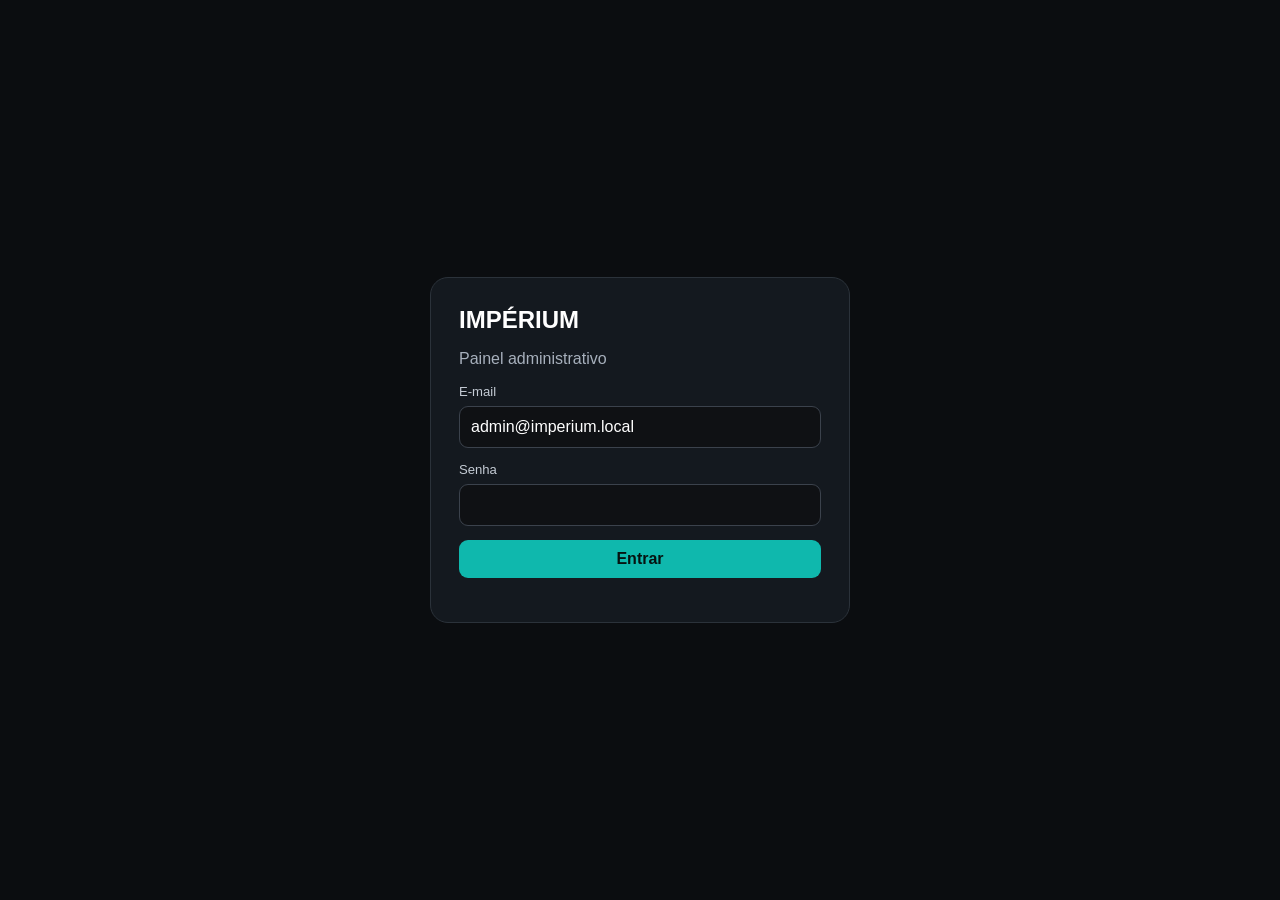
==== commit fae4743a: "Add files via upload" ====
--- a/admin.html
+++ b/admin.html
@@ -1,15 +1,52 @@
-<!DOCTYPE html><html lang="pt-BR"><head><meta charset="UTF-8"><meta name="viewport" content="width=device-width,initial-scale=1.0"><title>Admin | IMPÉRIUM</title><style>body{margin:0;font-family:Arial,sans-serif;background:#0b0d10;color:#fff}.hidden{display:none!important}.login{min-height:100vh;display:grid;place-items:center}.login-box{width:min(420px,calc(100% - 32px));background:#171a1f;border:1px solid #30353d;border-radius:18px;padding:28px;box-sizing:border-box}.login-box h1{margin:0 0 6px}.login-box p{color:#9da5af}.field{display:flex;flex-direction:column;gap:7px;margin-bottom:14px}.field label{font-size:13px;color:#b8c0ca}.field input,.field textarea,.field select{padding:11px;border:1px solid #3b424c;border-radius:9px;background:#0f1114;color:#fff}.field textarea{min-height:90px;resize:vertical}.btn{border:0;border-radius:9px;padding:10px 14px;cursor:pointer;font-weight:700}.primary{background:#0fb8ad;color:#061311}.secondary{background:#29313b;color:#fff}.danger{background:#6b2020;color:#fff}.layout{display:flex;min-height:100vh}.sidebar{width:235px;background:#11151a;border-right:1px solid #2a3037;padding:20px;box-sizing:border-box;position:fixed;inset:0 auto 0 0}.sidebar h2{margin-top:0}.nav button{width:100%;text-align:left;margin:4px 0;background:transparent;color:#cfd5dc;border:0;padding:11px;border-radius:8px;cursor:pointer}.nav button:hover,.nav button.active{background:#1e2832;color:#fff}.main{margin-left:235px;padding:28px;width:calc(100% - 235px);box-sizing:border-box}.top{display:flex;justify-content:space-between;gap:15px;align-items:center;margin-bottom:22px}.panel{background:#14191f;border:1px solid #2b323a;border-radius:16px;padding:20px;margin-bottom:18px}.grid{display:grid;grid-template-columns:1fr 1fr;gap:14px}.full{grid-column:1/-1}.actions{display:flex;gap:10px;flex-wrap:wrap}.table-wrap{overflow:auto}.table{width:100%;border-collapse:collapse}.table th,.table td{padding:10px;border-bottom:1px solid #2b323a;text-align:left;vertical-align:top}.cards{display:grid;grid-template-columns:repeat(4,1fr);gap:12px}.card{background:#14191f;border:1px solid #2b323a;border-radius:14px;padding:16px}.card strong{display:block;font-size:25px;margin-top:5px}.muted{color:#9da5af}.tabs{display:flex;gap:8px;flex-wrap:wrap;margin-bottom:15px}.cms-group{border:1px solid #2b323a;border-radius:14px;padding:16px;margin-bottom:15px}.cms-group h3{margin-top:0}.status{padding:4px 8px;border-radius:99px;background:#29313b;display:inline-block}.modal{position:fixed;inset:0;background:#000a;display:grid;place-items:center;padding:20px;z-index:10}.modal-box{width:min(700px,100%);max-height:90vh;overflow:auto;background:#151a20;border:1px solid #333;border-radius:16px;padding:20px}@media(max-width:850px){.sidebar{width:190px}.main{margin-left:190px;width:calc(100% - 190px)}.cards{grid-template-columns:1fr 1fr}}@media(max-width:650px){.sidebar{position:static;width:100%;min-height:auto}.layout{display:block}.main{margin-left:0;width:100%;padding:18px}.grid,.cards{grid-template-columns:1fr}.top{align-items:flex-start;flex-direction:column}}</style></head><body><section id="login" class="login"><div class="login-box"><h1>IMPÉRIUM</h1><p>Painel Administrativo</p><form id="login-form"><div class="field"><label>E-mail</label><input id="login-email" type="email" value="admin@imperium.local"></div><div class="field"><label>Senha</label><input id="login-password" type="password" required></div><button class="btn primary" style="width:100%">Entrar</button><p id="login-error"></p></form></div></section><div id="app" class="layout hidden"><aside class="sidebar"><h2>IMPÉRIUM</h2><p class="muted">Administração</p><nav class="nav"><button data-section="dashboard">Dashboard</button><button data-section="site">Página inicial</button><button data-section="servicos">Serviços</button><button data-section="promocoes">Promoções</button><button data-section="agendamentos">Agendamentos</button><button data-section="clientes">Clientes</button><button id="logout">Sair</button></nav></aside><main class="main"><div class="top"><div><h1 id="section-title">Dashboard</h1><p class="muted">Controle central do site e da operação.</p></div><button class="btn secondary" onclick="carregarTudo()">Atualizar</button></div><section id="sec-dashboard"></section><section id="sec-site" class="hidden"></section><section id="sec-servicos" class="hidden"></section><section id="sec-promocoes" class="hidden"></section><section id="sec-agendamentos" class="hidden"></section><section id="sec-clientes" class="hidden"></section></main></div><div id="modal" class="modal hidden"></div><script>const API='https://imperium-api.imperiumlj.workers.dev';let TOKEN=localStorage.getItem('imperium_admin_token')||'';let CONFIG={};let SERVICES=[];function esc(v){return String(v??'').replaceAll('&','&amp;').replaceAll('<','&lt;').replaceAll('>','&gt;').replaceAll('"','&quot;').replaceAll("'",'&#039;')}function money(v){return new Intl.NumberFormat('pt-BR',{style:'currency',currency:'BRL'}).format(Number(v)||0)}async function api(path,opt={}){const r=await fetch(API+path,{...opt,headers:{'Content-Type':'application/json',Authorization:TOKEN?'Bearer '+TOKEN:''}});let d={};try{d=await r.json()}catch{}if(!r.ok||d.sucesso===false)throw new Error(d.erro||'Erro na API');return d}function show(sec){document.querySelectorAll('main section').forEach(x=>x.classList.add('hidden'));document.getElementById('sec-'+sec).classList.remove('hidden');document.getElementById('section-title').textContent={dashboard:'Dashboard',site:'Página inicial',servicos:'Serviços',promocoes:'Promoções',agendamentos:'Agendamentos',clientes:'Clientes'}[sec]||sec;carregarSecao(sec)}async function login(e){e.preventDefault();try{const d=await api('/api/login',{method:'POST',body:JSON.stringify({email:document.getElementById('login-email').value,password:document.getElementById('login-password').value})});TOKEN=d.token;localStorage.setItem('imperium_admin_token',TOKEN);openApp()}catch(e){document.getElementById('login-error').textContent=e.message;document.getElementById('login-error').style.color='#ff8f8f'}}async function openApp(){document.getElementById('login').classList.add('hidden');document.getElementById('app').classList.remove('hidden');show('dashboard')}function logout(){TOKEN='';localStorage.removeItem('imperium_admin_token');location.reload()}async function carregarSecao(s){try{if(s==='dashboard')await dashboard();if(s==='site')await site();if(s==='servicos')await servicos();if(s==='promocoes')await promocoes();if(s==='agendamentos')await agendamentos();if(s==='clientes')await clientes()}catch(e){document.getElementById('sec-'+s).innerHTML='<div class="panel">Erro: '+esc(e.message)+'</div>'}}async function carregarTudo(){const s=document.querySelector('main section:not(.hidden)')?.id?.replace('sec-','')||'dashboard';await carregarSecao(s)}async function dashboard(){const d=await api('/api/dashboard');document.getElementById('sec-dashboard').innerHTML='<div class="cards"><div class="card">Serviços<strong>'+d.dashboard.servicos+'</strong></div><div class="card">Promoções<strong>'+d.dashboard.promocoes+'</strong></div><div class="card">Clientes<strong>'+d.dashboard.clientes+'</strong></div><div class="card">Agendamentos<strong>'+d.dashboard.agendamentos+'</strong></div></div>'}const cms=[
-['Identidade','nome_empresa','Nome da empresa','input'],['Identidade','seo_titulo','Título da página','input'],['Identidade','seo_descricao','Descrição SEO','textarea'],
-['Contato','whatsapp','WhatsApp','input'],['Contato','instagram','Instagram','input'],['Contato','instagram_url','URL do Instagram','input'],['Contato','endereco','Endereço','input'],['Contato','cnpj','CNPJ','input'],['Contato','google_maps_url','Link do Google Maps','input'],['Contato','contato_titulo','Título do contato','input'],['Contato','contato_texto','Texto do contato','textarea'],
-['Hero','hero_eyebrow','Texto superior','input'],['Hero','hero_titulo','Título principal','textarea'],['Hero','hero_texto','Texto principal','textarea'],['Hero','hero_botao_servicos','Botão de serviços','input'],['Hero','hero_botao_montar','Botão de montar atendimento','input'],['Hero','capacidade_veiculos','Capacidade de veículos','input'],['Hero','quantidade_cameras','Quantidade de câmeras','input'],
-['Empresa','quem_somos_titulo','Título Quem Somos','textarea'],['Empresa','quem_somos_texto','Texto Quem Somos','textarea'],
-['Empresa','empresa_card_1_titulo','Card 1 título','input'],['Empresa','empresa_card_1_texto','Card 1 texto','textarea'],['Empresa','empresa_card_2_titulo','Card 2 título','input'],['Empresa','empresa_card_2_texto','Card 2 texto','textarea'],['Empresa','empresa_card_3_titulo','Card 3 título','input'],['Empresa','empresa_card_3_texto','Card 3 texto','textarea'],['Empresa','empresa_card_4_titulo','Card 4 título','input'],['Empresa','empresa_card_4_texto','Card 4 texto','textarea'],
-['Processo','processo_titulo','Título do processo','textarea'],['Processo','processo_texto','Texto do processo','textarea'],
-['Processo','processo_nota_titulo','Título da observação','input'],['Processo','processo_nota_texto','Texto da observação','textarea'],
-['Avaliações','avaliacoes_titulo','Título das avaliações','textarea'],['Avaliações','avaliacoes_texto','Texto das avaliações','textarea'],
-['Funcionamento','horario_presencial','Horário presencial','input'],['Funcionamento','horario_presencial_inicio_minutos','Início presencial (minutos do dia)','input'],['Funcionamento','horario_presencial_fim_minutos','Fim presencial (minutos do dia)','input'],['Funcionamento','horario_antecipado','Início antecipado','input'],['Funcionamento','horario_antecipado_inicio_minutos','Início antecipado (minutos do dia)','input'],['Funcionamento','intervalo_agendamento_minutos','Intervalo entre horários','input'],['Funcionamento','antecedencia_chegada_minutos','Antecedência para chegada','input'],['Funcionamento','tolerancia_minutos','Tolerância após horário','input'],
-['Descontos','desconto_5_min','Faixa 5% a partir de','input'],['Descontos','desconto_5_percentual','Percentual 5%','input'],['Descontos','desconto_10_min','Faixa 10% a partir de','input'],['Descontos','desconto_10_percentual','Percentual 10%','input'],['Descontos','desconto_15_min','Faixa 15% a partir de','input'],['Descontos','desconto_15_percentual','Percentual 15%','input'],['Descontos','desconto_25_min','Faixa 25% a partir de','input'],['Descontos','desconto_25_percentual','Percentual 25%','input'],
-['Motor','motor_aviso','Aviso de lavagem de motor','textarea'],['Motor','motor_resfriamento_horas','Tempo de resfriamento (horas)','input'],['Motor','motor_termo_checkbox','Texto do termo de ciência','textarea']
-];
-for(let i=1;i<=6;i++){cms.push(['Processo','processo_'+i+'_titulo','Etapa '+i+' título','input']);cms.push(['Processo','processo_'+i+'_texto','Etapa '+i+' texto','textarea']);}
-async function site(){const d=await api('/api/configuracoes');CONFIG=d.configuracoes||{};let html='';for(const group of [...new Set(cms.map(x=>x[0]))]){html+='<div class="panel"><h2>'+group+'</h2><div class="grid">';for(const [g,k,label,type] of cms.filter(x=>x[0]===group)){html+='<div class="field '+(type==='textarea'?'full':'')+'"><label>'+esc(label)+'</label>'+(type==='textarea'?'<textarea data-cms="'+k+'">'+esc(CONFIG[k]||'')+'</textarea>':'<input data-cms="'+k+'" value="'+esc(CONFIG[k]||'')+'">')+'</div>'}html+='</div></div>'}html+='<div class="panel"><button class="btn primary" onclick="saveSite()">Salvar todas as alterações</button></div>';document.getElementById('sec-site').innerHTML=html}async function saveSite(){const obj={};document.querySelectorAll('[data-cms]').forEach(x=>obj[x.dataset.cms]=x.value);await api('/api/configuracoes',{method:'PUT',body:JSON.stringify(obj)});alert('Configurações salvas.');await site()}async function servicos(){const d=await api('/api/servicos?admin=1');SERVICES=d.servicos||[];document.getElementById('sec-servicos').innerHTML='<div class="panel"><div class="actions"><button class="btn primary" onclick="openService()">Novo serviço</button></div></div><div class="panel table-wrap"><table class="table"><thead><tr><th>Nome</th><th>Categoria</th><th>Preço</th><th>Duração</th><th>Ativo</th><th>Ações</th></tr></thead><tbody>'+SERVICES.map(s=>'<tr><td>'+esc(s.nome)+'</td><td>'+esc(s.categoria||'-')+'</td><td>'+money(s.preco)+(s.preco_tipo==='a_partir_de'?' <span class="status">a partir</span>':'')+'</td><td>'+esc(s.duracao_minutos||0)+' min</td><td>'+(Number(s.ativo)===1?'Sim':'Não')+'</td><td><button class="btn secondary" onclick="openService('+s.id+')">Editar</button> <button class="btn danger" onclick="deleteService('+s.id+')">Excluir</button></td></tr>').join('')+'</tbody></table></div>'}function openService(id){const s=SERVICES.find(x=>Number(x.id)===Number(id))||{};modal(`<h2>${id?'Editar':'Novo'} serviço</h2><div class="grid"><div class="field"><label>Nome</label><input id="sf-nome" value="${esc(s.nome||'')}"></div><div class="field"><label>Categoria</label><input id="sf-cat" value="${esc(s.categoria||'Lavagem')}"></div><div class="field full"><label>Descrição</label><textarea id="sf-desc">${esc(s.descricao||'')}</textarea></div><div class="field"><label>Preço</label><input id="sf-preco" type="number" step="0.01" value="${Number(s.preco||0)}"></div><div class="field"><label>Tipo de preço</label><select id="sf-tipo"><option value="fixo" ${s.preco_tipo!=='a_partir_de'?'selected':''}>Preço fixo</option><option value="a_partir_de" ${s.preco_tipo==='a_partir_de'?'selected':''}>A partir de</option></select></div><div class="field"><label>Duração (minutos)</label><input id="sf-dur" type="number" value="${Number(s.duracao_minutos||0)}"></div><div class="field"><label>Ordem</label><input id="sf-ord" type="number" value="${Number(s.ordem||0)}"></div><div class="field"><label><input id="sf-ativo" type="checkbox" ${Number(s.ativo||0)===1||!id?'checked':''}> Serviço ativo no site</label></div></div><div class="actions"><button class="btn primary" onclick="saveService(${id||0})">Salvar</button><button class="btn secondary" onclick="closeModal()">Cancelar</button></div>`)}async function saveService(id){const body={nome:document.getElementById('sf-nome').value.trim(),categoria:document.getElementById('sf-cat').value.trim(),descricao:document.getElementById('sf-desc').value,preco:Number(document.getElementById('sf-preco').value),preco_tipo:document.getElementById('sf-tipo').value,duracao_minutos:Number(document.getElementById('sf-dur').value),ordem:Number(document.getElementById('sf-ord').value||0),ativo:document.getElementById('sf-ativo').checked?1:0};await api(id?'/api/servicos/'+id:'/api/servicos',{method:id?'PUT':'POST',body:JSON.stringify(body)});closeModal();await servicos()}async function deleteService(id){if(!confirm('Excluir este serviço?'))return;await api('/api/servicos/'+id,{method:'DELETE'});await servicos()}async function promocoes(){const d=await api('/api/promocoes?admin=1');const p=d.promocoes||[];document.getElementById('sec-promocoes').innerHTML='<div class="panel"><button class="btn primary" onclick="openPromo()">Nova promoção</button></div><div class="panel table-wrap"><table class="table"><thead><tr><th>Título</th><th>Preço</th><th>Período</th><th>Ativa</th><th>Ações</th></tr></thead><tbody>'+p.map(x=>'<tr><td>'+esc(x.titulo)+'</td><td>'+money(x.preco)+'</td><td>'+esc(x.data_inicio||'-')+' → '+esc(x.data_fim||'-')+'</td><td>'+(Number(x.ativo)===1?'Sim':'Não')+'</td><td><button class="btn secondary" onclick="openPromo('+x.id+')">Editar</button> <button class="btn danger" onclick="deletePromo('+x.id+')">Excluir</button></td></tr>').join('')+'</tbody></table></div>'}async function openPromo(id){const d=await api('/api/promocoes?admin=1');const p=(d.promocoes||[]).find(x=>Number(x.id)===Number(id))||{};modal(`<h2>${id?'Editar':'Nova'} promoção</h2><div class="grid"><div class="field"><label>Título</label><input id="pf-titulo" value="${esc(p.titulo||'')}"></div><div class="field"><label>Preço promocional</label><input id="pf-preco" type="number" step="0.01" value="${Number(p.preco||0)}"></div><div class="field"><label>Preço anterior</label><input id="pf-anterior" type="number" step="0.01" value="${Number(p.preco_anterior||0)}"></div><div class="field"><label>Data início</label><input id="pf-inicio" type="date" value="${esc(p.data_inicio||'')}"></div><div class="field"><label>Data fim</label><input id="pf-fim" type="date" value="${esc(p.data_fim||'')}"></div><div class="field full"><label>Descrição</label><textarea id="pf-desc">${esc(p.descricao||'')}</textarea></div><div class="field"><label><input id="pf-ativo" type="checkbox" ${Number(p.ativo||0)===1||!id?'checked':''}> Promoção ativa</label></div></div><div class="actions"><button class="btn primary" onclick="savePromo(${id||0})">Salvar</button><button class="btn secondary" onclick="closeModal()">Cancelar</button></div>`)}async function savePromo(id){const body={titulo:document.getElementById('pf-titulo').value.trim(),descricao:document.getElementById('pf-desc').value,preco:Number(document.getElementById('pf-preco').value),preco_anterior:Number(document.getElementById('pf-anterior').value)||null,data_inicio:document.getElementById('pf-inicio').value||null,data_fim:document.getElementById('pf-fim').value||null,ativo:document.getElementById('pf-ativo').checked?1:0};await api(id?'/api/promocoes/'+id:'/api/promocoes',{method:id?'PUT':'POST',body:JSON.stringify(body)});closeModal();await promocoes()}async function deletePromo(id){if(!confirm('Excluir esta promoção?'))return;await api('/api/promocoes/'+id,{method:'DELETE'});await promocoes()}async function agendamentos(){const d=await api('/api/agendamentos');const a=d.agendamentos||[];document.getElementById('sec-agendamentos').innerHTML='<div class="panel table-wrap"><table class="table"><thead><tr><th>Cliente</th><th>Data</th><th>Horário</th><th>Serviços</th><th>Duração</th><th>Total</th><th>Status</th><th>Antecipação</th><th></th></tr></thead><tbody>'+a.map(x=>'<tr><td>'+esc(x.cliente||'-')+'</td><td>'+esc(x.data||'-')+'</td><td>'+esc(x.hora_inicio||'-')+' - '+esc(x.hora_fim||'-')+'</td><td>'+esc(x.servicos_nomes||'-')+'</td><td>'+esc(x.duracao_minutos||0)+' min</td><td>'+money(x.total)+'</td><td><span class="status">'+esc(x.status||'pendente')+'</span></td><td>'+ (Number(x.receber_ligacao_antecipacao)===1?'Sim':'Não') +'</td><td><button class="btn secondary" onclick="editBooking('+x.id+')">Editar</button></td></tr>').join('')+'</tbody></table></div>'}async function editBooking(id){const d=await api('/api/agendamentos');const x=(d.agendamentos||[]).find(y=>Number(y.id)===Number(id));if(!x)return;modal(`<h2>Agendamento #${x.id}</h2><p><b>${esc(x.cliente||'-')}</b> — ${esc(x.data)} ${esc(x.hora_inicio||'')}</p><p class="muted">Ligação se antecipar: <b>${Number(x.receber_ligacao_antecipacao)===1?'Sim':'Não'}</b> · Ciência motor: <b>${Number(x.ciencia_lavagem_motor)===1?'Sim':'Não'}</b> · Pagamento confirmado: <b>${Number(x.pagamento_confirmado)===1?'Sim':'Não'}</b></p><div class="field"><label>Status</label><select id="bf-status"><option value="agendado">Agendado</option><option value="confirmado">Confirmado</option><option value="em_andamento">Em andamento</option><option value="concluido">Concluído</option><option value="cancelado">Cancelado</option></select></div><div class="field"><label>Observações</label><textarea id="bf-obs">${esc(x.observacoes||'')}</textarea></div><button class="btn primary" onclick="saveBooking(${id})">Salvar</button>`);document.getElementById('bf-status').value=x.status||'agendado'}async function saveBooking(id){await api('/api/agendamentos/'+id,{method:'PUT',body:JSON.stringify({status:document.getElementById('bf-status').value,observacoes:document.getElementById('bf-obs').value})});closeModal();await agendamentos()}async function clientes(){const d=await api('/api/clientes');const c=d.clientes||[];document.getElementById('sec-clientes').innerHTML='<div class="panel table-wrap"><table class="table"><thead><tr><th>Nome</th><th>WhatsApp</th><th>E-mail</th><th>Cadastro</th></tr></thead><tbody>'+c.map(x=>'<tr><td>'+esc(x.nome)+'</td><td>'+esc(x.telefone||'-')+'</td><td>'+esc(x.email||'-')+'</td><td>'+esc(x.criado_em||'-')+'</td></tr>').join('')+'</tbody></table></div>'}function modal(html){document.getElementById('modal').innerHTML='<div class="modal-box">'+html+'</div>';document.getElementById('modal').classList.remove('hidden')}function closeModal(){document.getElementById('modal').classList.add('hidden')}document.querySelectorAll('.nav button[data-section]').forEach(b=>b.onclick=()=>show(b.dataset.section));document.getElementById('logout').onclick=logout;document.getElementById('login-form').onsubmit=login;if(TOKEN)openApp();</script></body></html>+<!doctype html>
+<html lang="pt-BR">
+<head>
+  <meta charset="utf-8">
+  <meta name="viewport" content="width=device-width,initial-scale=1">
+  <meta name="robots" content="noindex,nofollow">
+  <title>Administração | IMPÉRIUM</title>
+  <style>
+    :root{color-scheme:dark;--bg:#0b0d10;--panel:#14191f;--panel-2:#11151a;--line:#2b323a;--text:#fff;--muted:#a7b0bc;--brand:#0fb8ad;--danger:#8b2d2d}*{box-sizing:border-box}body{margin:0;font-family:Inter,Arial,sans-serif;background:var(--bg);color:var(--text)}button,input,textarea,select{font:inherit}.hidden{display:none!important}.login{min-height:100vh;display:grid;place-items:center;padding:16px}.login-box{width:min(420px,100%);padding:28px;border:1px solid var(--line);border-radius:18px;background:var(--panel)}.login-box h1{margin:0}.muted{color:var(--muted)}.field{display:flex;flex-direction:column;gap:7px;margin-bottom:14px}.field label{font-size:.82rem;color:#c5ccd5}.field input,.field textarea,.field select{width:100%;padding:11px;border:1px solid #3b424c;border-radius:9px;background:#0f1114;color:#fff}.field textarea{min-height:86px;resize:vertical}.btn{border:0;border-radius:9px;padding:10px 14px;cursor:pointer;font-weight:800}.primary{background:var(--brand);color:#061311}.secondary{background:#29313b;color:#fff}.danger{background:var(--danger);color:#fff}.layout{display:flex;min-height:100vh}.sidebar{width:235px;position:fixed;inset:0 auto 0 0;padding:20px;background:var(--panel-2);border-right:1px solid var(--line)}.sidebar h2{margin:0}.nav{margin-top:18px}.nav button{display:block;width:100%;margin:4px 0;padding:11px;border:0;border-radius:8px;background:transparent;color:#cfd5dc;text-align:left;cursor:pointer}.nav button:hover,.nav button.active{background:#1e2832;color:#fff}.main{width:calc(100% - 235px);margin-left:235px;padding:28px}.top{display:flex;justify-content:space-between;align-items:center;gap:16px;margin-bottom:22px}.top h1{margin:0}.panel{padding:20px;margin-bottom:18px;border:1px solid var(--line);border-radius:16px;background:var(--panel)}.grid{display:grid;grid-template-columns:1fr 1fr;gap:14px}.full{grid-column:1/-1}.actions{display:flex;align-items:center;gap:10px;flex-wrap:wrap}.cards{display:grid;grid-template-columns:repeat(4,1fr);gap:12px}.card{padding:16px;border:1px solid var(--line);border-radius:14px;background:var(--panel)}.card strong{display:block;margin-top:5px;font-size:1.6rem}.table-wrap{overflow:auto}.table{width:100%;border-collapse:collapse;min-width:680px}.table th,.table td{padding:10px;border-bottom:1px solid var(--line);text-align:left;vertical-align:top}.table td small{display:block;max-width:280px;white-space:nowrap;overflow:hidden;text-overflow:ellipsis}.status{display:inline-block;padding:4px 8px;border-radius:999px;background:#29313b;font-size:.75rem}.modal{position:fixed;z-index:20;inset:0;display:grid;place-items:center;padding:18px;background:#000b}.modal-box{width:min(780px,100%);max-height:92vh;overflow:auto;padding:22px;border:1px solid #3b424c;border-radius:16px;background:#151a20}.modal-box h2{margin-top:0}.section-copy{margin-top:0}.config-key{font:700 .8rem/1.2 monospace;color:#88d9d5}.image-thumb{width:46px;height:34px;object-fit:cover;border-radius:6px;vertical-align:middle;margin-right:8px}@media(max-width:880px){.cards{grid-template-columns:repeat(2,1fr)}}@media(max-width:650px){.layout{display:block}.sidebar{position:static;width:100%}.main{width:100%;margin:0;padding:17px}.grid,.cards{grid-template-columns:1fr}.top{align-items:flex-start;flex-direction:column}.sidebar .nav{display:flex;gap:4px;overflow:auto}.sidebar .nav button{min-width:max-content}.sidebar .nav #logout{margin-left:auto}}
+  </style>
+</head>
+<body>
+  <section id="login" class="login"><div class="login-box"><h1>IMPÉRIUM</h1><p class="muted">Painel administrativo</p><form id="login-form"><div class="field"><label for="login-email">E-mail</label><input id="login-email" type="email" value="admin@imperium.local" autocomplete="username"></div><div class="field"><label for="login-password">Senha</label><input id="login-password" type="password" required autocomplete="current-password"></div><button class="btn primary" style="width:100%">Entrar</button><p id="login-error" role="alert"></p></form></div></section>
+  <div id="app" class="layout hidden"><aside class="sidebar"><h2>IMPÉRIUM</h2><p class="muted">Administração</p><nav class="nav"><button data-section="dashboard">Dashboard</button><button data-section="site">Página inicial</button><button data-section="servicos">Serviços</button><button data-section="promocoes">Promoções</button><button data-section="agendamentos">Agendamentos</button><button data-section="clientes">Clientes</button><button id="logout">Sair</button></nav></aside><main class="main"><div class="top"><div><h1 id="section-title">Dashboard</h1><p class="muted section-copy">Controle central do site e da operação.</p></div><button class="btn secondary" id="refresh">Atualizar</button></div><section id="sec-dashboard"></section><section id="sec-site" class="hidden"></section><section id="sec-servicos" class="hidden"></section><section id="sec-promocoes" class="hidden"></section><section id="sec-agendamentos" class="hidden"></section><section id="sec-clientes" class="hidden"></section></main></div>
+  <div id="modal" class="modal hidden" role="dialog" aria-modal="true"></div>
+  <script>
+    "use strict";
+    const API="https://imperium-api.imperiumlj.workers.dev";
+    let TOKEN=localStorage.getItem("imperium_admin_token")||"";
+    let SERVICES=[]; let PROMOTIONS=[]; let CONFIG={};
+    const $=(selector,scope=document)=>scope.querySelector(selector);
+    const esc=(value)=>String(value??"").replace(/[&<>'"]/g,char=>({"&":"&amp;","<":"&lt;",">":"&gt;","'":"&#039;",'"':"&quot;"})[char]);
+    const money=value=>new Intl.NumberFormat("pt-BR",{style:"currency",currency:"BRL"}).format(Number(value)||0);
+    async function api(path,opt={}){const response=await fetch(API+path,{...opt,headers:{"Content-Type":"application/json",Authorization:TOKEN?"Bearer "+TOKEN:"",...(opt.headers||{})}});let data={};try{data=await response.json()}catch{}if(!response.ok||data.sucesso===false)throw new Error(data.erro||"Erro na API");return data}
+    function modal(html){$("#modal").innerHTML='<div class="modal-box">'+html+"</div>";$("#modal").classList.remove("hidden")}
+    function closeModal(){$("#modal").classList.add("hidden");$("#modal").innerHTML=""}
+    const titles={dashboard:"Dashboard",site:"Página inicial",servicos:"Serviços",promocoes:"Promoções",agendamentos:"Agendamentos",clientes:"Clientes"};
+    async function show(section){document.querySelectorAll("main section").forEach(node=>node.classList.add("hidden"));$("#sec-"+section).classList.remove("hidden");$("#section-title").textContent=titles[section]||section;document.querySelectorAll("[data-section]").forEach(button=>button.classList.toggle("active",button.dataset.section===section));await loadSection(section)}
+    async function loadSection(section){try{if(section==="dashboard")await dashboard();if(section==="site")await site();if(section==="servicos")await services();if(section==="promocoes")await promotions();if(section==="agendamentos")await bookings();if(section==="clientes")await clients()}catch(error){$("#sec-"+section).innerHTML='<div class="panel">Erro: '+esc(error.message)+"</div>"}}
+    async function dashboard(){const d=await api("/api/dashboard");const data=d.dashboard||{};$("#sec-dashboard").innerHTML='<div class="cards"><div class="card">Serviços<strong>'+Number(data.servicos||0)+"</strong></div><div class=\"card\">Promoções<strong>"+Number(data.promocoes||0)+"</strong></div><div class=\"card\">Clientes<strong>"+Number(data.clientes||0)+"</strong></div><div class=\"card\">Agendamentos<strong>"+Number(data.agendamentos||0)+"</strong></div></div>"}
+    const labels={nome_empresa:"Nome da empresa",whatsapp:"WhatsApp",instagram:"Instagram",instagram_url:"URL do Instagram",endereco:"Endereço",cnpj:"CNPJ",seo_titulo:"Título SEO",seo_descricao:"Descrição SEO",hero_eyebrow:"Hero — texto superior",hero_titulo:"Hero — título",hero_texto:"Hero — texto",horario_presencial:"Horário presencial",horario_antecipado:"Horário antecipado",motor_aviso:"Aviso da lavagem de motor"};
+    async function site(){const d=await api("/api/configuracoes");CONFIG=d.configuracoes||{};const keys=Object.keys(CONFIG).sort();$("#sec-site").innerHTML='<div class="panel"><p class="muted">Altere os textos e parâmetros já cadastrados. As chaves técnicas são exibidas para não perder nenhuma configuração existente.</p><div class="grid">'+keys.map(key=>'<div class="field '+(String(CONFIG[key]).length>90?"full":"")+'"><label>'+esc(labels[key]||key)+' <span class="config-key">'+esc(key)+"</span></label>"+(String(CONFIG[key]).length>90?'<textarea data-config="'+esc(key)+'">'+esc(CONFIG[key])+"</textarea>":'<input data-config="'+esc(key)+'" value="'+esc(CONFIG[key])+'">')+"</div>").join("")+'</div><button class="btn primary" id="save-config">Salvar configurações</button></div>';$("#save-config").onclick=saveConfig}
+    async function saveConfig(){const payload={};document.querySelectorAll("[data-config]").forEach(input=>payload[input.dataset.config]=input.value);await api("/api/configuracoes",{method:"PUT",body:JSON.stringify(payload)});alert("Configurações salvas.");await site()}
+    async function services(){const d=await api("/api/servicos?admin=1");SERVICES=d.servicos||[];const categoryList=[...new Set(SERVICES.map(service=>String(service.categoria||"Outros").trim()||"Outros"))];$("#sec-servicos").innerHTML='<div class="panel"><div class="actions"><button class="btn primary" id="new-service">Novo serviço</button><span class="muted">Os detalhes salvos aqui aparecem no catálogo e na página “Saiba mais”.</span></div></div><div class="panel"><p class="muted">Categorias cadastradas: '+(categoryList.length?categoryList.map(esc).join(" · "):"nenhuma")+'</p><div class="table-wrap"><table class="table"><thead><tr><th>Serviço</th><th>Categoria</th><th>Preço</th><th>Duração</th><th>Ordem</th><th>Status</th><th>Ações</th></tr></thead><tbody>'+SERVICES.map(service=>'<tr><td>'+(service.imagem?'<img class="image-thumb" src="'+esc(service.imagem)+'" alt="">':"")+'<strong>'+esc(service.nome)+'</strong><small>'+esc(service.descricao_curta||service.descricao||"Sem resumo")+'</small></td><td>'+esc(service.categoria||"Outros")+'</td><td>'+money(service.preco)+(service.preco_tipo==="a_partir_de"?' <span class="status">a partir</span>':"")+'</td><td>'+Number(service.duracao_minutos||0)+' min</td><td>'+Number(service.ordem||0)+'</td><td>'+(Number(service.ativo)===1?"Ativo":"Inativo")+'</td><td><button class="btn secondary" data-edit-service="'+Number(service.id)+'">Editar</button> <button class="btn danger" data-disable-service="'+Number(service.id)+'">Desativar</button></td></tr>').join("")+'</tbody></table></div></div>';$("#new-service").onclick=()=>openService();document.querySelectorAll("[data-edit-service]").forEach(button=>button.onclick=()=>openService(Number(button.dataset.editService)));document.querySelectorAll("[data-disable-service]").forEach(button=>button.onclick=()=>deleteService(Number(button.dataset.disableService)))}
+    function openService(id){const service=SERVICES.find(item=>Number(item.id)===Number(id))||{};const categories=[...new Set(SERVICES.map(item=>item.categoria).filter(Boolean))];const short=service.descricao_curta||service.descricao||"";const complete=service.descricao_completa||service.descricao||"";modal(`<h2>${id?"Editar":"Novo"} serviço</h2><p class="muted">Use uma linha por item incluso. O catálogo usa a descrição curta; a página individual usa a completa.</p><div class="grid"><div class="field"><label>Nome *</label><input id="sf-name" value="${esc(service.nome||"")}"></div><div class="field"><label>Categoria *</label><input id="sf-category" list="categories" value="${esc(service.categoria||"Lavagem")}"><datalist id="categories">${categories.map(category=>`<option value="${esc(category)}">`).join("")}</datalist></div><div class="field full"><label>Imagem — URL pública (opcional)</label><input id="sf-image" type="url" value="${esc(service.imagem||"")}" placeholder="https://..."></div><div class="field full"><label>Descrição curta</label><textarea id="sf-short">${esc(short)}</textarea></div><div class="field full"><label>Descrição completa</label><textarea id="sf-complete">${esc(complete)}</textarea></div><div class="field full"><label>O que está incluído</label><textarea id="sf-items" placeholder="Um item por linha">${esc(service.itens_inclusos||"")}</textarea></div><div class="field full"><label>Observações, indicações ou restrições</label><textarea id="sf-notes">${esc(service.observacoes||"")}</textarea></div><div class="field"><label>Preço *</label><input id="sf-price" type="number" min="0" step="0.01" value="${Number(service.preco||0)}"></div><div class="field"><label>Tipo de preço</label><select id="sf-price-type"><option value="fixo" ${service.preco_tipo!=="a_partir_de"?"selected":""}>Preço fixo</option><option value="a_partir_de" ${service.preco_tipo==="a_partir_de"?"selected":""}>A partir de</option></select></div><div class="field"><label>Duração (minutos)</label><input id="sf-duration" type="number" min="0" step="1" value="${Number(service.duracao_minutos||0)}"></div><div class="field"><label>Ordem de exibição</label><input id="sf-order" type="number" step="1" value="${Number(service.ordem||0)}"></div><div class="field"><label><input id="sf-active" type="checkbox" ${Number(service.ativo||0)===1||!id?"checked":""}> Serviço ativo no site</label></div></div><div class="actions"><button class="btn primary" id="save-service">Salvar serviço</button><button class="btn secondary" id="cancel-service">Cancelar</button></div>`);$("#save-service").onclick=()=>saveService(id);$("#cancel-service").onclick=closeModal}
+    async function saveService(id){const nome=$("#sf-name").value.trim(),categoria=$("#sf-category").value.trim();if(!nome||!categoria){alert("Preencha o nome e a categoria.");return}const short=$("#sf-short").value.trim();const body={nome,categoria,imagem:$("#sf-image").value.trim(),descricao:short,descricao_curta:short,descricao_completa:$("#sf-complete").value.trim(),itens_inclusos:$("#sf-items").value.trim(),observacoes:$("#sf-notes").value.trim(),preco:Number($("#sf-price").value||0),preco_tipo:$("#sf-price-type").value,duracao_minutos:Number($("#sf-duration").value||0),ordem:Number($("#sf-order").value||0),ativo:$("#sf-active").checked?1:0};await api(id?"/api/servicos/"+id:"/api/servicos",{method:id?"PUT":"POST",body:JSON.stringify(body)});closeModal();await services()}
+    async function deleteService(id){if(!confirm("Desativar este serviço? Ele deixará de aparecer para os clientes."))return;await api("/api/servicos/"+id,{method:"DELETE"});await services()}
+    async function promotions(){const d=await api("/api/promocoes?admin=1");PROMOTIONS=d.promocoes||[];$("#sec-promocoes").innerHTML='<div class="panel"><button class="btn primary" id="new-promotion">Nova promoção</button></div><div class="panel table-wrap"><table class="table"><thead><tr><th>Título</th><th>Preço</th><th>Período</th><th>Status</th><th>Ações</th></tr></thead><tbody>'+PROMOTIONS.map(promo=>'<tr><td>'+esc(promo.titulo)+'</td><td>'+money(promo.preco)+'</td><td>'+esc(promo.data_inicio||"-")+" → "+esc(promo.data_fim||"-")+'</td><td>'+(Number(promo.ativo)===1?"Ativa":"Inativa")+'</td><td><button class="btn secondary" data-edit-promo="'+Number(promo.id)+'">Editar</button> <button class="btn danger" data-delete-promo="'+Number(promo.id)+'">Desativar</button></td></tr>').join("")+'</tbody></table></div>';$("#new-promotion").onclick=()=>openPromotion();document.querySelectorAll("[data-edit-promo]").forEach(button=>button.onclick=()=>openPromotion(Number(button.dataset.editPromo)));document.querySelectorAll("[data-delete-promo]").forEach(button=>button.onclick=()=>deletePromotion(Number(button.dataset.deletePromo)))}
+    function openPromotion(id){const promo=PROMOTIONS.find(item=>Number(item.id)===Number(id))||{};modal(`<h2>${id?"Editar":"Nova"} promoção</h2><div class="grid"><div class="field"><label>Título *</label><input id="pf-title" value="${esc(promo.titulo||"")}"></div><div class="field"><label>Imagem — URL pública</label><input id="pf-image" type="url" value="${esc(promo.imagem||"")}"></div><div class="field"><label>Preço promocional</label><input id="pf-price" type="number" min="0" step="0.01" value="${Number(promo.preco||0)}"></div><div class="field"><label>Preço anterior</label><input id="pf-previous" type="number" min="0" step="0.01" value="${Number(promo.preco_anterior||0)}"></div><div class="field"><label>Início</label><input id="pf-start" type="date" value="${esc(promo.data_inicio||"")}"></div><div class="field"><label>Fim</label><input id="pf-end" type="date" value="${esc(promo.data_fim||"")}"></div><div class="field full"><label>Descrição</label><textarea id="pf-description">${esc(promo.descricao||"")}</textarea></div><div class="field"><label><input id="pf-active" type="checkbox" ${Number(promo.ativo||0)===1||!id?"checked":""}> Promoção ativa</label></div></div><div class="actions"><button class="btn primary" id="save-promotion">Salvar</button><button class="btn secondary" id="cancel-promotion">Cancelar</button></div>`);$("#save-promotion").onclick=()=>savePromotion(id);$("#cancel-promotion").onclick=closeModal}
+    async function savePromotion(id){const titulo=$("#pf-title").value.trim();if(!titulo){alert("Preencha o título da promoção.");return}const body={titulo,imagem:$("#pf-image").value.trim(),descricao:$("#pf-description").value.trim(),preco:Number($("#pf-price").value||0),preco_anterior:Number($("#pf-previous").value)||null,data_inicio:$("#pf-start").value||null,data_fim:$("#pf-end").value||null,ativo:$("#pf-active").checked?1:0};await api(id?"/api/promocoes/"+id:"/api/promocoes",{method:id?"PUT":"POST",body:JSON.stringify(body)});closeModal();await promotions()}
+    async function deletePromotion(id){if(!confirm("Desativar esta promoção?"))return;await api("/api/promocoes/"+id,{method:"DELETE"});await promotions()}
+    async function bookings(){const d=await api("/api/agendamentos");const rows=d.agendamentos||[];const body=rows.map(row=>`<tr><td><strong>${esc(row.cliente||"-")}</strong><small>${esc(row.telefone||"")}</small></td><td>${esc(row.data||"-")}<small>${esc(row.hora_inicio||"")} — ${esc(row.hora_fim||"")}</small></td><td>${esc(row.servicos_nomes||"-")}</td><td>${money(row.total)}</td><td><span class="status">${esc(row.status||"pendente")}</span></td><td><button class="btn secondary" data-edit-booking="${Number(row.id)}">Editar</button></td></tr>`).join("");$("#sec-agendamentos").innerHTML='<div class="panel table-wrap"><table class="table"><thead><tr><th>Cliente</th><th>Data e horário</th><th>Serviços</th><th>Valor</th><th>Status</th><th></th></tr></thead><tbody>'+body+'</tbody></table></div>';document.querySelectorAll("[data-edit-booking]").forEach(button=>button.onclick=()=>openBooking(Number(button.dataset.editBooking),rows))}
+    function openBooking(id,rows){const booking=rows.find(item=>Number(item.id)===Number(id));if(!booking)return;modal(`<h2>Agendamento #${booking.id}</h2><p><strong>${esc(booking.cliente||"-")}</strong> — ${esc(booking.data)} às ${esc(booking.hora_inicio||"")}</p><p class="muted">Ligação se antecipar: ${Number(booking.receber_ligacao_antecipacao)===1?"Sim":"Não"} · Ciência motor: ${Number(booking.ciencia_lavagem_motor)===1?"Sim":"Não"} · Pagamento: ${Number(booking.pagamento_confirmado)===1?"Confirmado":"Pendente"}</p><div class="field"><label>Status</label><select id="bf-status"><option value="pendente">Pendente</option><option value="agendado">Agendado</option><option value="confirmado">Confirmado</option><option value="em_andamento">Em andamento</option><option value="concluido">Concluído</option><option value="cancelado">Cancelado</option></select></div><div class="field"><label>Observações</label><textarea id="bf-notes">${esc(booking.observacoes||"")}</textarea></div><div class="actions"><button class="btn primary" id="save-booking">Salvar</button><button class="btn secondary" id="cancel-booking">Cancelar</button></div>`);$("#bf-status").value=booking.status||"pendente";$("#save-booking").onclick=()=>saveBooking(id);$("#cancel-booking").onclick=closeModal}
+    async function saveBooking(id){await api("/api/agendamentos/"+id,{method:"PUT",body:JSON.stringify({status:$("#bf-status").value,observacoes:$("#bf-notes").value})});closeModal();await bookings()}
+    async function clients(){const d=await api("/api/clientes");const rows=d.clientes||[];$("#sec-clientes").innerHTML='<div class="panel table-wrap"><table class="table"><thead><tr><th>Nome</th><th>WhatsApp</th><th>E-mail</th><th>Cadastro</th></tr></thead><tbody>'+rows.map(row=>'<tr><td>'+esc(row.nome)+'</td><td>'+esc(row.telefone||"-")+'</td><td>'+esc(row.email||"-")+'</td><td>'+esc(row.criado_em||"-")+'</td></tr>').join("")+'</tbody></table></div>'}
+    async function login(event){event.preventDefault();try{const d=await api("/api/login",{method:"POST",body:JSON.stringify({email:$("#login-email").value,password:$("#login-password").value})});TOKEN=d.token;localStorage.setItem("imperium_admin_token",TOKEN);openApp()}catch(error){$("#login-error").textContent=error.message;$("#login-error").style.color="#ff8f8f"}}
+    function logout(){TOKEN="";localStorage.removeItem("imperium_admin_token");location.reload()}
+    function openApp(){$("#login").classList.add("hidden");$("#app").classList.remove("hidden");show("dashboard")}
+    $("#login-form").onsubmit=login;$("#logout").onclick=logout;$("#refresh").onclick=()=>{const section=$("main section:not(.hidden)").id.replace("sec-","");loadSection(section)};document.querySelectorAll("[data-section]").forEach(button=>button.onclick=()=>show(button.dataset.section));if(TOKEN)openApp();
+  </script>
+</body>
+</html>
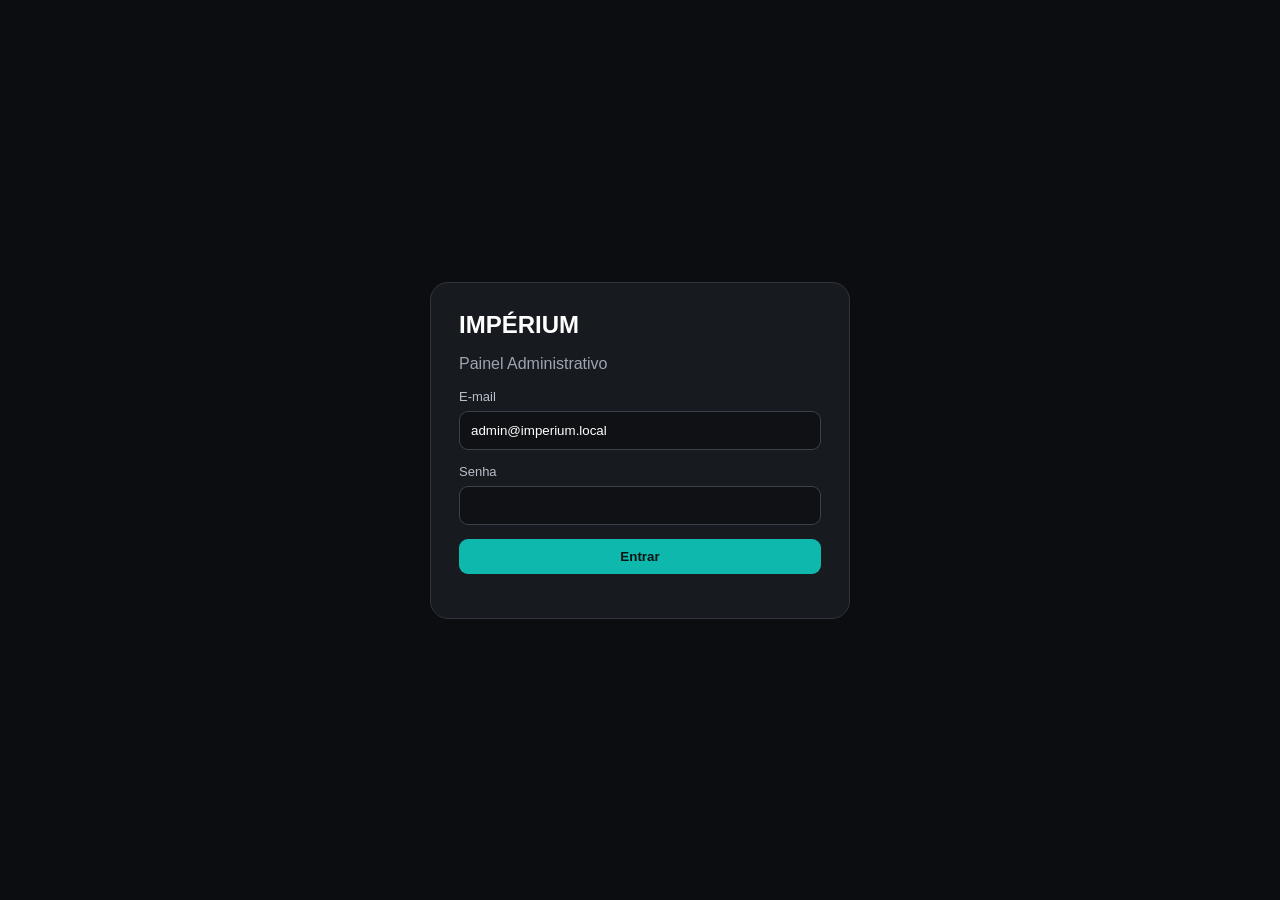
==== commit c6cc21de: "Update print statement from 'Hello' to 'Goodbye'" ====
--- a/admin.html
+++ b/admin.html
@@ -1,52 +1,15 @@
-<!doctype html>
-<html lang="pt-BR">
-<head>
-  <meta charset="utf-8">
-  <meta name="viewport" content="width=device-width,initial-scale=1">
-  <meta name="robots" content="noindex,nofollow">
-  <title>Administração | IMPÉRIUM</title>
-  <style>
-    :root{color-scheme:dark;--bg:#0b0d10;--panel:#14191f;--panel-2:#11151a;--line:#2b323a;--text:#fff;--muted:#a7b0bc;--brand:#0fb8ad;--danger:#8b2d2d}*{box-sizing:border-box}body{margin:0;font-family:Inter,Arial,sans-serif;background:var(--bg);color:var(--text)}button,input,textarea,select{font:inherit}.hidden{display:none!important}.login{min-height:100vh;display:grid;place-items:center;padding:16px}.login-box{width:min(420px,100%);padding:28px;border:1px solid var(--line);border-radius:18px;background:var(--panel)}.login-box h1{margin:0}.muted{color:var(--muted)}.field{display:flex;flex-direction:column;gap:7px;margin-bottom:14px}.field label{font-size:.82rem;color:#c5ccd5}.field input,.field textarea,.field select{width:100%;padding:11px;border:1px solid #3b424c;border-radius:9px;background:#0f1114;color:#fff}.field textarea{min-height:86px;resize:vertical}.btn{border:0;border-radius:9px;padding:10px 14px;cursor:pointer;font-weight:800}.primary{background:var(--brand);color:#061311}.secondary{background:#29313b;color:#fff}.danger{background:var(--danger);color:#fff}.layout{display:flex;min-height:100vh}.sidebar{width:235px;position:fixed;inset:0 auto 0 0;padding:20px;background:var(--panel-2);border-right:1px solid var(--line)}.sidebar h2{margin:0}.nav{margin-top:18px}.nav button{display:block;width:100%;margin:4px 0;padding:11px;border:0;border-radius:8px;background:transparent;color:#cfd5dc;text-align:left;cursor:pointer}.nav button:hover,.nav button.active{background:#1e2832;color:#fff}.main{width:calc(100% - 235px);margin-left:235px;padding:28px}.top{display:flex;justify-content:space-between;align-items:center;gap:16px;margin-bottom:22px}.top h1{margin:0}.panel{padding:20px;margin-bottom:18px;border:1px solid var(--line);border-radius:16px;background:var(--panel)}.grid{display:grid;grid-template-columns:1fr 1fr;gap:14px}.full{grid-column:1/-1}.actions{display:flex;align-items:center;gap:10px;flex-wrap:wrap}.cards{display:grid;grid-template-columns:repeat(4,1fr);gap:12px}.card{padding:16px;border:1px solid var(--line);border-radius:14px;background:var(--panel)}.card strong{display:block;margin-top:5px;font-size:1.6rem}.table-wrap{overflow:auto}.table{width:100%;border-collapse:collapse;min-width:680px}.table th,.table td{padding:10px;border-bottom:1px solid var(--line);text-align:left;vertical-align:top}.table td small{display:block;max-width:280px;white-space:nowrap;overflow:hidden;text-overflow:ellipsis}.status{display:inline-block;padding:4px 8px;border-radius:999px;background:#29313b;font-size:.75rem}.modal{position:fixed;z-index:20;inset:0;display:grid;place-items:center;padding:18px;background:#000b}.modal-box{width:min(780px,100%);max-height:92vh;overflow:auto;padding:22px;border:1px solid #3b424c;border-radius:16px;background:#151a20}.modal-box h2{margin-top:0}.section-copy{margin-top:0}.config-key{font:700 .8rem/1.2 monospace;color:#88d9d5}.image-thumb{width:46px;height:34px;object-fit:cover;border-radius:6px;vertical-align:middle;margin-right:8px}@media(max-width:880px){.cards{grid-template-columns:repeat(2,1fr)}}@media(max-width:650px){.layout{display:block}.sidebar{position:static;width:100%}.main{width:100%;margin:0;padding:17px}.grid,.cards{grid-template-columns:1fr}.top{align-items:flex-start;flex-direction:column}.sidebar .nav{display:flex;gap:4px;overflow:auto}.sidebar .nav button{min-width:max-content}.sidebar .nav #logout{margin-left:auto}}
-  </style>
-</head>
-<body>
-  <section id="login" class="login"><div class="login-box"><h1>IMPÉRIUM</h1><p class="muted">Painel administrativo</p><form id="login-form"><div class="field"><label for="login-email">E-mail</label><input id="login-email" type="email" value="admin@imperium.local" autocomplete="username"></div><div class="field"><label for="login-password">Senha</label><input id="login-password" type="password" required autocomplete="current-password"></div><button class="btn primary" style="width:100%">Entrar</button><p id="login-error" role="alert"></p></form></div></section>
-  <div id="app" class="layout hidden"><aside class="sidebar"><h2>IMPÉRIUM</h2><p class="muted">Administração</p><nav class="nav"><button data-section="dashboard">Dashboard</button><button data-section="site">Página inicial</button><button data-section="servicos">Serviços</button><button data-section="promocoes">Promoções</button><button data-section="agendamentos">Agendamentos</button><button data-section="clientes">Clientes</button><button id="logout">Sair</button></nav></aside><main class="main"><div class="top"><div><h1 id="section-title">Dashboard</h1><p class="muted section-copy">Controle central do site e da operação.</p></div><button class="btn secondary" id="refresh">Atualizar</button></div><section id="sec-dashboard"></section><section id="sec-site" class="hidden"></section><section id="sec-servicos" class="hidden"></section><section id="sec-promocoes" class="hidden"></section><section id="sec-agendamentos" class="hidden"></section><section id="sec-clientes" class="hidden"></section></main></div>
-  <div id="modal" class="modal hidden" role="dialog" aria-modal="true"></div>
-  <script>
-    "use strict";
-    const API="https://imperium-api.imperiumlj.workers.dev";
-    let TOKEN=localStorage.getItem("imperium_admin_token")||"";
-    let SERVICES=[]; let PROMOTIONS=[]; let CONFIG={};
-    const $=(selector,scope=document)=>scope.querySelector(selector);
-    const esc=(value)=>String(value??"").replace(/[&<>'"]/g,char=>({"&":"&amp;","<":"&lt;",">":"&gt;","'":"&#039;",'"':"&quot;"})[char]);
-    const money=value=>new Intl.NumberFormat("pt-BR",{style:"currency",currency:"BRL"}).format(Number(value)||0);
-    async function api(path,opt={}){const response=await fetch(API+path,{...opt,headers:{"Content-Type":"application/json",Authorization:TOKEN?"Bearer "+TOKEN:"",...(opt.headers||{})}});let data={};try{data=await response.json()}catch{}if(!response.ok||data.sucesso===false)throw new Error(data.erro||"Erro na API");return data}
-    function modal(html){$("#modal").innerHTML='<div class="modal-box">'+html+"</div>";$("#modal").classList.remove("hidden")}
-    function closeModal(){$("#modal").classList.add("hidden");$("#modal").innerHTML=""}
-    const titles={dashboard:"Dashboard",site:"Página inicial",servicos:"Serviços",promocoes:"Promoções",agendamentos:"Agendamentos",clientes:"Clientes"};
-    async function show(section){document.querySelectorAll("main section").forEach(node=>node.classList.add("hidden"));$("#sec-"+section).classList.remove("hidden");$("#section-title").textContent=titles[section]||section;document.querySelectorAll("[data-section]").forEach(button=>button.classList.toggle("active",button.dataset.section===section));await loadSection(section)}
-    async function loadSection(section){try{if(section==="dashboard")await dashboard();if(section==="site")await site();if(section==="servicos")await services();if(section==="promocoes")await promotions();if(section==="agendamentos")await bookings();if(section==="clientes")await clients()}catch(error){$("#sec-"+section).innerHTML='<div class="panel">Erro: '+esc(error.message)+"</div>"}}
-    async function dashboard(){const d=await api("/api/dashboard");const data=d.dashboard||{};$("#sec-dashboard").innerHTML='<div class="cards"><div class="card">Serviços<strong>'+Number(data.servicos||0)+"</strong></div><div class=\"card\">Promoções<strong>"+Number(data.promocoes||0)+"</strong></div><div class=\"card\">Clientes<strong>"+Number(data.clientes||0)+"</strong></div><div class=\"card\">Agendamentos<strong>"+Number(data.agendamentos||0)+"</strong></div></div>"}
-    const labels={nome_empresa:"Nome da empresa",whatsapp:"WhatsApp",instagram:"Instagram",instagram_url:"URL do Instagram",endereco:"Endereço",cnpj:"CNPJ",seo_titulo:"Título SEO",seo_descricao:"Descrição SEO",hero_eyebrow:"Hero — texto superior",hero_titulo:"Hero — título",hero_texto:"Hero — texto",horario_presencial:"Horário presencial",horario_antecipado:"Horário antecipado",motor_aviso:"Aviso da lavagem de motor"};
-    async function site(){const d=await api("/api/configuracoes");CONFIG=d.configuracoes||{};const keys=Object.keys(CONFIG).sort();$("#sec-site").innerHTML='<div class="panel"><p class="muted">Altere os textos e parâmetros já cadastrados. As chaves técnicas são exibidas para não perder nenhuma configuração existente.</p><div class="grid">'+keys.map(key=>'<div class="field '+(String(CONFIG[key]).length>90?"full":"")+'"><label>'+esc(labels[key]||key)+' <span class="config-key">'+esc(key)+"</span></label>"+(String(CONFIG[key]).length>90?'<textarea data-config="'+esc(key)+'">'+esc(CONFIG[key])+"</textarea>":'<input data-config="'+esc(key)+'" value="'+esc(CONFIG[key])+'">')+"</div>").join("")+'</div><button class="btn primary" id="save-config">Salvar configurações</button></div>';$("#save-config").onclick=saveConfig}
-    async function saveConfig(){const payload={};document.querySelectorAll("[data-config]").forEach(input=>payload[input.dataset.config]=input.value);await api("/api/configuracoes",{method:"PUT",body:JSON.stringify(payload)});alert("Configurações salvas.");await site()}
-    async function services(){const d=await api("/api/servicos?admin=1");SERVICES=d.servicos||[];const categoryList=[...new Set(SERVICES.map(service=>String(service.categoria||"Outros").trim()||"Outros"))];$("#sec-servicos").innerHTML='<div class="panel"><div class="actions"><button class="btn primary" id="new-service">Novo serviço</button><span class="muted">Os detalhes salvos aqui aparecem no catálogo e na página “Saiba mais”.</span></div></div><div class="panel"><p class="muted">Categorias cadastradas: '+(categoryList.length?categoryList.map(esc).join(" · "):"nenhuma")+'</p><div class="table-wrap"><table class="table"><thead><tr><th>Serviço</th><th>Categoria</th><th>Preço</th><th>Duração</th><th>Ordem</th><th>Status</th><th>Ações</th></tr></thead><tbody>'+SERVICES.map(service=>'<tr><td>'+(service.imagem?'<img class="image-thumb" src="'+esc(service.imagem)+'" alt="">':"")+'<strong>'+esc(service.nome)+'</strong><small>'+esc(service.descricao_curta||service.descricao||"Sem resumo")+'</small></td><td>'+esc(service.categoria||"Outros")+'</td><td>'+money(service.preco)+(service.preco_tipo==="a_partir_de"?' <span class="status">a partir</span>':"")+'</td><td>'+Number(service.duracao_minutos||0)+' min</td><td>'+Number(service.ordem||0)+'</td><td>'+(Number(service.ativo)===1?"Ativo":"Inativo")+'</td><td><button class="btn secondary" data-edit-service="'+Number(service.id)+'">Editar</button> <button class="btn danger" data-disable-service="'+Number(service.id)+'">Desativar</button></td></tr>').join("")+'</tbody></table></div></div>';$("#new-service").onclick=()=>openService();document.querySelectorAll("[data-edit-service]").forEach(button=>button.onclick=()=>openService(Number(button.dataset.editService)));document.querySelectorAll("[data-disable-service]").forEach(button=>button.onclick=()=>deleteService(Number(button.dataset.disableService)))}
-    function openService(id){const service=SERVICES.find(item=>Number(item.id)===Number(id))||{};const categories=[...new Set(SERVICES.map(item=>item.categoria).filter(Boolean))];const short=service.descricao_curta||service.descricao||"";const complete=service.descricao_completa||service.descricao||"";modal(`<h2>${id?"Editar":"Novo"} serviço</h2><p class="muted">Use uma linha por item incluso. O catálogo usa a descrição curta; a página individual usa a completa.</p><div class="grid"><div class="field"><label>Nome *</label><input id="sf-name" value="${esc(service.nome||"")}"></div><div class="field"><label>Categoria *</label><input id="sf-category" list="categories" value="${esc(service.categoria||"Lavagem")}"><datalist id="categories">${categories.map(category=>`<option value="${esc(category)}">`).join("")}</datalist></div><div class="field full"><label>Imagem — URL pública (opcional)</label><input id="sf-image" type="url" value="${esc(service.imagem||"")}" placeholder="https://..."></div><div class="field full"><label>Descrição curta</label><textarea id="sf-short">${esc(short)}</textarea></div><div class="field full"><label>Descrição completa</label><textarea id="sf-complete">${esc(complete)}</textarea></div><div class="field full"><label>O que está incluído</label><textarea id="sf-items" placeholder="Um item por linha">${esc(service.itens_inclusos||"")}</textarea></div><div class="field full"><label>Observações, indicações ou restrições</label><textarea id="sf-notes">${esc(service.observacoes||"")}</textarea></div><div class="field"><label>Preço *</label><input id="sf-price" type="number" min="0" step="0.01" value="${Number(service.preco||0)}"></div><div class="field"><label>Tipo de preço</label><select id="sf-price-type"><option value="fixo" ${service.preco_tipo!=="a_partir_de"?"selected":""}>Preço fixo</option><option value="a_partir_de" ${service.preco_tipo==="a_partir_de"?"selected":""}>A partir de</option></select></div><div class="field"><label>Duração (minutos)</label><input id="sf-duration" type="number" min="0" step="1" value="${Number(service.duracao_minutos||0)}"></div><div class="field"><label>Ordem de exibição</label><input id="sf-order" type="number" step="1" value="${Number(service.ordem||0)}"></div><div class="field"><label><input id="sf-active" type="checkbox" ${Number(service.ativo||0)===1||!id?"checked":""}> Serviço ativo no site</label></div></div><div class="actions"><button class="btn primary" id="save-service">Salvar serviço</button><button class="btn secondary" id="cancel-service">Cancelar</button></div>`);$("#save-service").onclick=()=>saveService(id);$("#cancel-service").onclick=closeModal}
-    async function saveService(id){const nome=$("#sf-name").value.trim(),categoria=$("#sf-category").value.trim();if(!nome||!categoria){alert("Preencha o nome e a categoria.");return}const short=$("#sf-short").value.trim();const body={nome,categoria,imagem:$("#sf-image").value.trim(),descricao:short,descricao_curta:short,descricao_completa:$("#sf-complete").value.trim(),itens_inclusos:$("#sf-items").value.trim(),observacoes:$("#sf-notes").value.trim(),preco:Number($("#sf-price").value||0),preco_tipo:$("#sf-price-type").value,duracao_minutos:Number($("#sf-duration").value||0),ordem:Number($("#sf-order").value||0),ativo:$("#sf-active").checked?1:0};await api(id?"/api/servicos/"+id:"/api/servicos",{method:id?"PUT":"POST",body:JSON.stringify(body)});closeModal();await services()}
-    async function deleteService(id){if(!confirm("Desativar este serviço? Ele deixará de aparecer para os clientes."))return;await api("/api/servicos/"+id,{method:"DELETE"});await services()}
-    async function promotions(){const d=await api("/api/promocoes?admin=1");PROMOTIONS=d.promocoes||[];$("#sec-promocoes").innerHTML='<div class="panel"><button class="btn primary" id="new-promotion">Nova promoção</button></div><div class="panel table-wrap"><table class="table"><thead><tr><th>Título</th><th>Preço</th><th>Período</th><th>Status</th><th>Ações</th></tr></thead><tbody>'+PROMOTIONS.map(promo=>'<tr><td>'+esc(promo.titulo)+'</td><td>'+money(promo.preco)+'</td><td>'+esc(promo.data_inicio||"-")+" → "+esc(promo.data_fim||"-")+'</td><td>'+(Number(promo.ativo)===1?"Ativa":"Inativa")+'</td><td><button class="btn secondary" data-edit-promo="'+Number(promo.id)+'">Editar</button> <button class="btn danger" data-delete-promo="'+Number(promo.id)+'">Desativar</button></td></tr>').join("")+'</tbody></table></div>';$("#new-promotion").onclick=()=>openPromotion();document.querySelectorAll("[data-edit-promo]").forEach(button=>button.onclick=()=>openPromotion(Number(button.dataset.editPromo)));document.querySelectorAll("[data-delete-promo]").forEach(button=>button.onclick=()=>deletePromotion(Number(button.dataset.deletePromo)))}
-    function openPromotion(id){const promo=PROMOTIONS.find(item=>Number(item.id)===Number(id))||{};modal(`<h2>${id?"Editar":"Nova"} promoção</h2><div class="grid"><div class="field"><label>Título *</label><input id="pf-title" value="${esc(promo.titulo||"")}"></div><div class="field"><label>Imagem — URL pública</label><input id="pf-image" type="url" value="${esc(promo.imagem||"")}"></div><div class="field"><label>Preço promocional</label><input id="pf-price" type="number" min="0" step="0.01" value="${Number(promo.preco||0)}"></div><div class="field"><label>Preço anterior</label><input id="pf-previous" type="number" min="0" step="0.01" value="${Number(promo.preco_anterior||0)}"></div><div class="field"><label>Início</label><input id="pf-start" type="date" value="${esc(promo.data_inicio||"")}"></div><div class="field"><label>Fim</label><input id="pf-end" type="date" value="${esc(promo.data_fim||"")}"></div><div class="field full"><label>Descrição</label><textarea id="pf-description">${esc(promo.descricao||"")}</textarea></div><div class="field"><label><input id="pf-active" type="checkbox" ${Number(promo.ativo||0)===1||!id?"checked":""}> Promoção ativa</label></div></div><div class="actions"><button class="btn primary" id="save-promotion">Salvar</button><button class="btn secondary" id="cancel-promotion">Cancelar</button></div>`);$("#save-promotion").onclick=()=>savePromotion(id);$("#cancel-promotion").onclick=closeModal}
-    async function savePromotion(id){const titulo=$("#pf-title").value.trim();if(!titulo){alert("Preencha o título da promoção.");return}const body={titulo,imagem:$("#pf-image").value.trim(),descricao:$("#pf-description").value.trim(),preco:Number($("#pf-price").value||0),preco_anterior:Number($("#pf-previous").value)||null,data_inicio:$("#pf-start").value||null,data_fim:$("#pf-end").value||null,ativo:$("#pf-active").checked?1:0};await api(id?"/api/promocoes/"+id:"/api/promocoes",{method:id?"PUT":"POST",body:JSON.stringify(body)});closeModal();await promotions()}
-    async function deletePromotion(id){if(!confirm("Desativar esta promoção?"))return;await api("/api/promocoes/"+id,{method:"DELETE"});await promotions()}
-    async function bookings(){const d=await api("/api/agendamentos");const rows=d.agendamentos||[];const body=rows.map(row=>`<tr><td><strong>${esc(row.cliente||"-")}</strong><small>${esc(row.telefone||"")}</small></td><td>${esc(row.data||"-")}<small>${esc(row.hora_inicio||"")} — ${esc(row.hora_fim||"")}</small></td><td>${esc(row.servicos_nomes||"-")}</td><td>${money(row.total)}</td><td><span class="status">${esc(row.status||"pendente")}</span></td><td><button class="btn secondary" data-edit-booking="${Number(row.id)}">Editar</button></td></tr>`).join("");$("#sec-agendamentos").innerHTML='<div class="panel table-wrap"><table class="table"><thead><tr><th>Cliente</th><th>Data e horário</th><th>Serviços</th><th>Valor</th><th>Status</th><th></th></tr></thead><tbody>'+body+'</tbody></table></div>';document.querySelectorAll("[data-edit-booking]").forEach(button=>button.onclick=()=>openBooking(Number(button.dataset.editBooking),rows))}
-    function openBooking(id,rows){const booking=rows.find(item=>Number(item.id)===Number(id));if(!booking)return;modal(`<h2>Agendamento #${booking.id}</h2><p><strong>${esc(booking.cliente||"-")}</strong> — ${esc(booking.data)} às ${esc(booking.hora_inicio||"")}</p><p class="muted">Ligação se antecipar: ${Number(booking.receber_ligacao_antecipacao)===1?"Sim":"Não"} · Ciência motor: ${Number(booking.ciencia_lavagem_motor)===1?"Sim":"Não"} · Pagamento: ${Number(booking.pagamento_confirmado)===1?"Confirmado":"Pendente"}</p><div class="field"><label>Status</label><select id="bf-status"><option value="pendente">Pendente</option><option value="agendado">Agendado</option><option value="confirmado">Confirmado</option><option value="em_andamento">Em andamento</option><option value="concluido">Concluído</option><option value="cancelado">Cancelado</option></select></div><div class="field"><label>Observações</label><textarea id="bf-notes">${esc(booking.observacoes||"")}</textarea></div><div class="actions"><button class="btn primary" id="save-booking">Salvar</button><button class="btn secondary" id="cancel-booking">Cancelar</button></div>`);$("#bf-status").value=booking.status||"pendente";$("#save-booking").onclick=()=>saveBooking(id);$("#cancel-booking").onclick=closeModal}
-    async function saveBooking(id){await api("/api/agendamentos/"+id,{method:"PUT",body:JSON.stringify({status:$("#bf-status").value,observacoes:$("#bf-notes").value})});closeModal();await bookings()}
-    async function clients(){const d=await api("/api/clientes");const rows=d.clientes||[];$("#sec-clientes").innerHTML='<div class="panel table-wrap"><table class="table"><thead><tr><th>Nome</th><th>WhatsApp</th><th>E-mail</th><th>Cadastro</th></tr></thead><tbody>'+rows.map(row=>'<tr><td>'+esc(row.nome)+'</td><td>'+esc(row.telefone||"-")+'</td><td>'+esc(row.email||"-")+'</td><td>'+esc(row.criado_em||"-")+'</td></tr>').join("")+'</tbody></table></div>'}
-    async function login(event){event.preventDefault();try{const d=await api("/api/login",{method:"POST",body:JSON.stringify({email:$("#login-email").value,password:$("#login-password").value})});TOKEN=d.token;localStorage.setItem("imperium_admin_token",TOKEN);openApp()}catch(error){$("#login-error").textContent=error.message;$("#login-error").style.color="#ff8f8f"}}
-    function logout(){TOKEN="";localStorage.removeItem("imperium_admin_token");location.reload()}
-    function openApp(){$("#login").classList.add("hidden");$("#app").classList.remove("hidden");show("dashboard")}
-    $("#login-form").onsubmit=login;$("#logout").onclick=logout;$("#refresh").onclick=()=>{const section=$("main section:not(.hidden)").id.replace("sec-","");loadSection(section)};document.querySelectorAll("[data-section]").forEach(button=>button.onclick=()=>show(button.dataset.section));if(TOKEN)openApp();
-  </script>
-</body>
-</html>
+<!DOCTYPE html><html lang="pt-BR"><head><meta charset="UTF-8"><meta name="viewport" content="width=device-width,initial-scale=1.0"><title>Admin | IMPÉRIUM</title><style>body{margin:0;font-family:Arial,sans-serif;background:#0b0d10;color:#fff}.hidden{display:none!important}.login{min-height:100vh;display:grid;place-items:center}.login-box{width:min(420px,calc(100% - 32px));background:#171a1f;border:1px solid #30353d;border-radius:18px;padding:28px;box-sizing:border-box}.login-box h1{margin:0 0 6px}.login-box p{color:#9da5af}.field{display:flex;flex-direction:column;gap:7px;margin-bottom:14px}.field label{font-size:13px;color:#b8c0ca}.field input,.field textarea,.field select{padding:11px;border:1px solid #3b424c;border-radius:9px;background:#0f1114;color:#fff}.field textarea{min-height:90px;resize:vertical}.btn{border:0;border-radius:9px;padding:10px 14px;cursor:pointer;font-weight:700}.primary{background:#0fb8ad;color:#061311}.secondary{background:#29313b;color:#fff}.danger{background:#6b2020;color:#fff}.layout{display:flex;min-height:100vh}.sidebar{width:235px;background:#11151a;border-right:1px solid #2a3037;padding:20px;box-sizing:border-box;position:fixed;inset:0 auto 0 0}.sidebar h2{margin-top:0}.nav button{width:100%;text-align:left;margin:4px 0;background:transparent;color:#cfd5dc;border:0;padding:11px;border-radius:8px;cursor:pointer}.nav button:hover,.nav button.active{background:#1e2832;color:#fff}.main{margin-left:235px;padding:28px;width:calc(100% - 235px);box-sizing:border-box}.top{display:flex;justify-content:space-between;gap:15px;align-items:center;margin-bottom:22px}.panel{background:#14191f;border:1px solid #2b323a;border-radius:16px;padding:20px;margin-bottom:18px}.grid{display:grid;grid-template-columns:1fr 1fr;gap:14px}.full{grid-column:1/-1}.actions{display:flex;gap:10px;flex-wrap:wrap}.table-wrap{overflow:auto}.table{width:100%;border-collapse:collapse}.table th,.table td{padding:10px;border-bottom:1px solid #2b323a;text-align:left;vertical-align:top}.cards{display:grid;grid-template-columns:repeat(4,1fr);gap:12px}.card{background:#14191f;border:1px solid #2b323a;border-radius:14px;padding:16px}.card strong{display:block;font-size:25px;margin-top:5px}.muted{color:#9da5af}.tabs{display:flex;gap:8px;flex-wrap:wrap;margin-bottom:15px}.cms-group{border:1px solid #2b323a;border-radius:14px;padding:16px;margin-bottom:15px}.cms-group h3{margin-top:0}.status{padding:4px 8px;border-radius:99px;background:#29313b;display:inline-block}.modal{position:fixed;inset:0;background:#000a;display:grid;place-items:center;padding:20px;z-index:10}.modal-box{width:min(700px,100%);max-height:90vh;overflow:auto;background:#151a20;border:1px solid #333;border-radius:16px;padding:20px}.review-admin-list{display:grid;grid-template-columns:repeat(3,1fr);gap:14px}.review-admin-card{background:#11161b;border:1px solid #2b323a;border-radius:14px;overflow:hidden}.review-admin-card img{display:block;width:100%;aspect-ratio:16/10;object-fit:cover;background:#0b0d10}.review-admin-body{padding:14px}.review-admin-body h3{margin:0 0 6px}.review-admin-meta{display:flex;gap:8px;flex-wrap:wrap;margin:8px 0;color:#b8c0ca;font-size:13px}.review-admin-actions{display:flex;gap:8px;flex-wrap:wrap;margin-top:12px}@media(max-width:1050px){.review-admin-list{grid-template-columns:repeat(2,1fr)}}@media(max-width:850px){.sidebar{width:190px}.main{margin-left:190px;width:calc(100% - 190px)}.cards{grid-template-columns:1fr 1fr}}@media(max-width:650px){.sidebar{position:static;width:100%;min-height:auto}.layout{display:block}.main{margin-left:0;width:100%;padding:18px}.grid,.cards{grid-template-columns:1fr}.top{align-items:flex-start;flex-direction:column}}</style></head><body><section id="login" class="login"><div class="login-box"><h1>IMPÉRIUM</h1><p>Painel Administrativo</p><form id="login-form"><div class="field"><label>E-mail</label><input id="login-email" type="email" value="admin@imperium.local"></div><div class="field"><label>Senha</label><input id="login-password" type="password" required></div><button class="btn primary" style="width:100%">Entrar</button><p id="login-error"></p></form></div></section><div id="app" class="layout hidden"><aside class="sidebar"><h2>IMPÉRIUM</h2><p class="muted">Administração</p><nav class="nav"><button data-section="dashboard">Dashboard</button><button data-section="site">Página inicial</button><button data-section="servicos">Serviços</button><button data-section="promocoes">Promoções</button><button data-section="avaliacoes">Avaliações do Google</button><button data-section="agendamentos">Agendamentos</button><button data-section="clientes">Clientes</button><button id="logout">Sair</button></nav></aside><main class="main"><div class="top"><div><h1 id="section-title">Dashboard</h1><p class="muted">Controle central do site e da operação.</p></div><button class="btn secondary" onclick="carregarTudo()">Atualizar</button></div><section id="sec-dashboard"></section><section id="sec-site" class="hidden"></section><section id="sec-servicos" class="hidden"></section><section id="sec-promocoes" class="hidden"></section><section id="sec-avaliacoes" class="hidden"></section><section id="sec-agendamentos" class="hidden"></section><section id="sec-clientes" class="hidden"></section></main></div><div id="modal" class="modal hidden"></div><script>const API='https://imperium-api.imperiumlj.workers.dev';let TOKEN=localStorage.getItem('imperium_admin_token')||'';let CONFIG={};let SERVICES=[];let REVIEWS=[];function esc(v){return String(v??'').replaceAll('&','&amp;').replaceAll('<','&lt;').replaceAll('>','&gt;').replaceAll('"','&quot;').replaceAll("'",'&#039;')}function money(v){return new Intl.NumberFormat('pt-BR',{style:'currency',currency:'BRL'}).format(Number(v)||0)}async function api(path,opt={}){const r=await fetch(API+path,{...opt,headers:{'Content-Type':'application/json',Authorization:TOKEN?'Bearer '+TOKEN:''}});let d={};try{d=await r.json()}catch{}if(!r.ok||d.sucesso===false)throw new Error(d.erro||'Erro na API');return d}function show(sec){document.querySelectorAll('main section').forEach(x=>x.classList.add('hidden'));document.getElementById('sec-'+sec).classList.remove('hidden');document.getElementById('section-title').textContent={dashboard:'Dashboard',site:'Página inicial',servicos:'Serviços',promocoes:'Promoções',avaliacoes:'Avaliações do Google',agendamentos:'Agendamentos',clientes:'Clientes'}[sec]||sec;carregarSecao(sec)}async function login(e){e.preventDefault();try{const d=await api('/api/login',{method:'POST',body:JSON.stringify({email:document.getElementById('login-email').value,password:document.getElementById('login-password').value})});TOKEN=d.token;localStorage.setItem('imperium_admin_token',TOKEN);openApp()}catch(e){document.getElementById('login-error').textContent=e.message;document.getElementById('login-error').style.color='#ff8f8f'}}async function openApp(){document.getElementById('login').classList.add('hidden');document.getElementById('app').classList.remove('hidden');show('dashboard')}function logout(){TOKEN='';localStorage.removeItem('imperium_admin_token');location.reload()}async function carregarSecao(s){try{if(s==='dashboard')await dashboard();if(s==='site')await site();if(s==='servicos')await servicos();if(s==='promocoes')await promocoes();if(s==='avaliacoes')await avaliacoes();if(s==='agendamentos')await agendamentos();if(s==='clientes')await clientes()}catch(e){document.getElementById('sec-'+s).innerHTML='<div class="panel">Erro: '+esc(e.message)+'</div>'}}async function carregarTudo(){const s=document.querySelector('main section:not(.hidden)')?.id?.replace('sec-','')||'dashboard';await carregarSecao(s)}async function dashboard(){const d=await api('/api/dashboard');document.getElementById('sec-dashboard').innerHTML='<div class="cards"><div class="card">Serviços<strong>'+d.dashboard.servicos+'</strong></div><div class="card">Promoções<strong>'+d.dashboard.promocoes+'</strong></div><div class="card">Clientes<strong>'+d.dashboard.clientes+'</strong></div><div class="card">Agendamentos<strong>'+d.dashboard.agendamentos+'</strong></div></div>'}const cms=[
+['Identidade','nome_empresa','Nome da empresa','input'],['Identidade','seo_titulo','Título da página','input'],['Identidade','seo_descricao','Descrição SEO','textarea'],
+['Contato','whatsapp','WhatsApp','input'],['Contato','instagram','Instagram','input'],['Contato','instagram_url','URL do Instagram','input'],['Contato','endereco','Endereço','input'],['Contato','cnpj','CNPJ','input'],['Contato','google_maps_url','Link do Google Maps','input'],['Contato','contato_titulo','Título do contato','input'],['Contato','contato_texto','Texto do contato','textarea'],
+['Hero','hero_eyebrow','Texto superior','input'],['Hero','hero_titulo','Título principal','textarea'],['Hero','hero_texto','Texto principal','textarea'],['Hero','hero_botao_servicos','Botão de serviços','input'],['Hero','hero_botao_montar','Botão de montar atendimento','input'],['Hero','capacidade_veiculos','Capacidade de veículos','input'],['Hero','quantidade_cameras','Quantidade de câmeras','input'],
+['Empresa','quem_somos_titulo','Título Quem Somos','textarea'],['Empresa','quem_somos_texto','Texto Quem Somos','textarea'],
+['Empresa','empresa_card_1_titulo','Card 1 título','input'],['Empresa','empresa_card_1_texto','Card 1 texto','textarea'],['Empresa','empresa_card_2_titulo','Card 2 título','input'],['Empresa','empresa_card_2_texto','Card 2 texto','textarea'],['Empresa','empresa_card_3_titulo','Card 3 título','input'],['Empresa','empresa_card_3_texto','Card 3 texto','textarea'],['Empresa','empresa_card_4_titulo','Card 4 título','input'],['Empresa','empresa_card_4_texto','Card 4 texto','textarea'],
+['Processo','processo_titulo','Título do processo','textarea'],['Processo','processo_texto','Texto do processo','textarea'],
+['Processo','processo_nota_titulo','Título da observação','input'],['Processo','processo_nota_texto','Texto da observação','textarea'],
+['Avaliações','avaliacoes_titulo','Título das avaliações','textarea'],['Avaliações','avaliacoes_texto','Texto das avaliações','textarea'],
+['Funcionamento','horario_presencial','Horário presencial','input'],['Funcionamento','horario_presencial_inicio_minutos','Início presencial (minutos do dia)','input'],['Funcionamento','horario_presencial_fim_minutos','Fim presencial (minutos do dia)','input'],['Funcionamento','horario_antecipado','Início antecipado','input'],['Funcionamento','horario_antecipado_inicio_minutos','Início antecipado (minutos do dia)','input'],['Funcionamento','intervalo_agendamento_minutos','Intervalo entre horários','input'],['Funcionamento','antecedencia_chegada_minutos','Antecedência para chegada','input'],['Funcionamento','tolerancia_minutos','Tolerância após horário','input'],
+['Descontos','desconto_5_min','Faixa 5% a partir de','input'],['Descontos','desconto_5_percentual','Percentual 5%','input'],['Descontos','desconto_10_min','Faixa 10% a partir de','input'],['Descontos','desconto_10_percentual','Percentual 10%','input'],['Descontos','desconto_15_min','Faixa 15% a partir de','input'],['Descontos','desconto_15_percentual','Percentual 15%','input'],['Descontos','desconto_25_min','Faixa 25% a partir de','input'],['Descontos','desconto_25_percentual','Percentual 25%','input'],
+['Motor','motor_aviso','Aviso de lavagem de motor','textarea'],['Motor','motor_resfriamento_horas','Tempo de resfriamento (horas)','input'],['Motor','motor_termo_checkbox','Texto do termo de ciência','textarea']
+];
+for(let i=1;i<=6;i++){cms.push(['Processo','processo_'+i+'_titulo','Etapa '+i+' título','input']);cms.push(['Processo','processo_'+i+'_texto','Etapa '+i+' texto','textarea']);}
+async function site(){const d=await api('/api/configuracoes');CONFIG=d.configuracoes||{};let html='';for(const group of [...new Set(cms.map(x=>x[0]))]){html+='<div class="panel"><h2>'+group+'</h2><div class="grid">';for(const [g,k,label,type] of cms.filter(x=>x[0]===group)){html+='<div class="field '+(type==='textarea'?'full':'')+'"><label>'+esc(label)+'</label>'+(type==='textarea'?'<textarea data-cms="'+k+'">'+esc(CONFIG[k]||'')+'</textarea>':'<input data-cms="'+k+'" value="'+esc(CONFIG[k]||'')+'">')+'</div>'}html+='</div></div>'}html+='<div class="panel"><button class="btn primary" onclick="saveSite()">Salvar todas as alterações</button></div>';document.getElementById('sec-site').innerHTML=html}async function saveSite(){const obj={};document.querySelectorAll('[data-cms]').forEach(x=>obj[x.dataset.cms]=x.value);await api('/api/configuracoes',{method:'PUT',body:JSON.stringify(obj)});alert('Configurações salvas.');await site()}async function servicos(){const d=await api('/api/servicos?admin=1');SERVICES=d.servicos||[];document.getElementById('sec-servicos').innerHTML='<div class="panel"><div class="actions"><button class="btn primary" onclick="openService()">Novo serviço</button></div></div><div class="panel table-wrap"><table class="table"><thead><tr><th>Nome</th><th>Categoria</th><th>Preço</th><th>Duração</th><th>Ativo</th><th>Ações</th></tr></thead><tbody>'+SERVICES.map(s=>'<tr><td>'+esc(s.nome)+'</td><td>'+esc(s.categoria||'-')+'</td><td>'+money(s.preco)+(s.preco_tipo==='a_partir_de'?' <span class="status">a partir</span>':'')+'</td><td>'+esc(s.duracao_minutos||0)+' min</td><td>'+(Number(s.ativo)===1?'Sim':'Não')+'</td><td><button class="btn secondary" onclick="openService('+s.id+')">Editar</button> <button class="btn danger" onclick="deleteService('+s.id+')">Excluir</button></td></tr>').join('')+'</tbody></table></div>'}function openService(id){const s=SERVICES.find(x=>Number(x.id)===Number(id))||{};modal(`<h2>${id?'Editar':'Novo'} serviço</h2><div class="grid"><div class="field"><label>Nome</label><input id="sf-nome" value="${esc(s.nome||'')}"></div><div class="field"><label>Categoria</label><input id="sf-cat" value="${esc(s.categoria||'Lavagem')}"></div><div class="field full"><label>Descrição</label><textarea id="sf-desc">${esc(s.descricao||'')}</textarea></div><div class="field"><label>Preço</label><input id="sf-preco" type="number" step="0.01" value="${Number(s.preco||0)}"></div><div class="field"><label>Tipo de preço</label><select id="sf-tipo"><option value="fixo" ${s.preco_tipo!=='a_partir_de'?'selected':''}>Preço fixo</option><option value="a_partir_de" ${s.preco_tipo==='a_partir_de'?'selected':''}>A partir de</option></select></div><div class="field"><label>Duração (minutos)</label><input id="sf-dur" type="number" value="${Number(s.duracao_minutos||0)}"></div><div class="field"><label>Ordem</label><input id="sf-ord" type="number" value="${Number(s.ordem||0)}"></div><div class="field"><label><input id="sf-ativo" type="checkbox" ${Number(s.ativo||0)===1||!id?'checked':''}> Serviço ativo no site</label></div></div><div class="actions"><button class="btn primary" onclick="saveService(${id||0})">Salvar</button><button class="btn secondary" onclick="closeModal()">Cancelar</button></div>`)}async function saveService(id){const body={nome:document.getElementById('sf-nome').value.trim(),categoria:document.getElementById('sf-cat').value.trim(),descricao:document.getElementById('sf-desc').value,preco:Number(document.getElementById('sf-preco').value),preco_tipo:document.getElementById('sf-tipo').value,duracao_minutos:Number(document.getElementById('sf-dur').value),ordem:Number(document.getElementById('sf-ord').value||0),ativo:document.getElementById('sf-ativo').checked?1:0};await api(id?'/api/servicos/'+id:'/api/servicos',{method:id?'PUT':'POST',body:JSON.stringify(body)});closeModal();await servicos()}async function deleteService(id){if(!confirm('Excluir este serviço?'))return;await api('/api/servicos/'+id,{method:'DELETE'});await servicos()}async function promocoes(){const d=await api('/api/promocoes?admin=1');const p=d.promocoes||[];document.getElementById('sec-promocoes').innerHTML='<div class="panel"><button class="btn primary" onclick="openPromo()">Nova promoção</button></div><div class="panel table-wrap"><table class="table"><thead><tr><th>Título</th><th>Preço</th><th>Período</th><th>Ativa</th><th>Ações</th></tr></thead><tbody>'+p.map(x=>'<tr><td>'+esc(x.titulo)+'</td><td>'+money(x.preco)+'</td><td>'+esc(x.data_inicio||'-')+' → '+esc(x.data_fim||'-')+'</td><td>'+(Number(x.ativo)===1?'Sim':'Não')+'</td><td><button class="btn secondary" onclick="openPromo('+x.id+')">Editar</button> <button class="btn danger" onclick="deletePromo('+x.id+')">Excluir</button></td></tr>').join('')+'</tbody></table></div>'}async function openPromo(id){const d=await api('/api/promocoes?admin=1');const p=(d.promocoes||[]).find(x=>Number(x.id)===Number(id))||{};modal(`<h2>${id?'Editar':'Nova'} promoção</h2><div class="grid"><div class="field"><label>Título</label><input id="pf-titulo" value="${esc(p.titulo||'')}"></div><div class="field"><label>Preço promocional</label><input id="pf-preco" type="number" step="0.01" value="${Number(p.preco||0)}"></div><div class="field"><label>Preço anterior</label><input id="pf-anterior" type="number" step="0.01" value="${Number(p.preco_anterior||0)}"></div><div class="field"><label>Data início</label><input id="pf-inicio" type="date" value="${esc(p.data_inicio||'')}"></div><div class="field"><label>Data fim</label><input id="pf-fim" type="date" value="${esc(p.data_fim||'')}"></div><div class="field full"><label>Descrição</label><textarea id="pf-desc">${esc(p.descricao||'')}</textarea></div><div class="field"><label><input id="pf-ativo" type="checkbox" ${Number(p.ativo||0)===1||!id?'checked':''}> Promoção ativa</label></div></div><div class="actions"><button class="btn primary" onclick="savePromo(${id||0})">Salvar</button><button class="btn secondary" onclick="closeModal()">Cancelar</button></div>`)}async function savePromo(id){const body={titulo:document.getElementById('pf-titulo').value.trim(),descricao:document.getElementById('pf-desc').value,preco:Number(document.getElementById('pf-preco').value),preco_anterior:Number(document.getElementById('pf-anterior').value)||null,data_inicio:document.getElementById('pf-inicio').value||null,data_fim:document.getElementById('pf-fim').value||null,ativo:document.getElementById('pf-ativo').checked?1:0};await api(id?'/api/promocoes/'+id:'/api/promocoes',{method:id?'PUT':'POST',body:JSON.stringify(body)});closeModal();await promocoes()}async function deletePromo(id){if(!confirm('Excluir esta promoção?'))return;await api('/api/promocoes/'+id,{method:'DELETE'});await promocoes()}async function uploadImage(file,pasta='avaliacoes'){if(!file)return null;if(file.size>8*1024*1024)throw new Error('Imagem muito grande. Limite de 8 MB.');if(!['image/jpeg','image/png','image/webp'].includes(file.type))throw new Error('Formato inválido. Use JPG, PNG ou WEBP.');const form=new FormData();form.append('file',file);form.append('pasta',pasta);const r=await fetch(API+'/api/upload',{method:'POST',headers:{Authorization:TOKEN?'Bearer '+TOKEN:''},body:form});let d={};try{d=await r.json()}catch{}if(!r.ok||d.sucesso===false)throw new Error(d.erro||'Erro ao enviar imagem');return d.url}async function avaliacoes(){const d=await api('/api/avaliacoes?admin=1');REVIEWS=d.avaliacoes||[];const el=document.getElementById('sec-avaliacoes');el.innerHTML='<div class="panel"><div class="actions"><button class="btn primary" onclick="openReview()">Nova avaliação</button></div><p class="muted">Cadastre o print da avaliação e o link direto para ela no Google. A imagem é armazenada no R2.</p></div><div class="review-admin-list">'+(REVIEWS.length?REVIEWS.map(r=>{const n=Number(r.nota||0);return '<article class="review-admin-card"><img src="'+esc(r.imagem)+'" alt="Avaliação '+esc(r.nome||'Google')+'"><div class="review-admin-body"><h3>'+esc(r.nome||'Avaliação sem nome')+'</h3><div class="review-admin-meta"><span>'+((n?'★'.repeat(Math.round(n))+'☆'.repeat(5-Math.round(n)): 'Nota não informada'))+'</span><span>Ordem: '+Number(r.ordem||0)+'</span><span>'+(Number(r.ativo)===1?'Ativa':'Inativa')+'</span></div><a href="'+esc(r.link_google)+'" target="_blank" rel="noopener noreferrer" class="muted">Abrir no Google →</a><div class="review-admin-actions"><button class="btn secondary" onclick="openReview('+r.id+')">Editar</button><button class="btn danger" onclick="deleteReview('+r.id+')">Desativar</button></div></div></article>'}).join(''):'<div class="panel"><p class="muted">Nenhuma avaliação cadastrada.</p></div>')+'</div>'}function openReview(id){const r=REVIEWS.find(x=>Number(x.id)===Number(id))||{};modal('<h2>'+ (id?'Editar':'Nova') +' avaliação do Google</h2><div class="grid"><div class="field"><label>Nome do cliente (opcional)</label><input id="rf-nome" value="'+esc(r.nome||'')+'"></div><div class="field"><label>Nota (opcional)</label><select id="rf-nota"><option value="">Não informar</option>'+[1,2,3,4,5].map(n=>'<option value="'+n+'" '+(Number(r.nota)===n?'selected':'')+'>'+n+' estrela'+(n>1?'s':'')+'</option>').join('')+'</select></div><div class="field"><label>Ordem</label><input id="rf-ordem" type="number" min="0" value="'+Number(r.ordem||0)+'"></div><div class="field"><label><input id="rf-ativo" type="checkbox" '+(Number(r.ativo)===1||!id?'checked':'')+'> Avaliação ativa no site</label></div><div class="field full"><label>Link direto da avaliação no Google *</label><input id="rf-link" type="url" placeholder="https://maps.app.goo.gl/..." value="'+esc(r.link_google||'')+'"></div><div class="field full"><label>Print da avaliação *</label><input id="rf-file" type="file" accept="image/jpeg,image/png,image/webp"><input id="rf-imagem" type="hidden" value="'+esc(r.imagem||'')+'"><div id="rf-preview-wrap" style="margin-top:10px;">'+(r.imagem?'<img id="rf-preview" src="'+esc(r.imagem)+'" alt="Prévia" style="display:block;max-width:100%;max-height:280px;border-radius:10px;border:1px solid #333;object-fit:contain">':'<img id="rf-preview" alt="Prévia" style="display:none;max-width:100%;max-height:280px;border-radius:10px;border:1px solid #333;object-fit:contain">')+'</div></div></div><div class="actions"><button class="btn primary" onclick="saveReview('+ (id||0) +')">Salvar</button><button class="btn secondary" onclick="closeModal()">Cancelar</button></div>');document.getElementById('rf-file').onchange=e=>{const f=e.target.files[0],img=document.getElementById('rf-preview');if(!f){return}img.src=URL.createObjectURL(f);img.style.display='block'}}async function saveReview(id){try{const link=document.getElementById('rf-link').value.trim();if(!/^https?:\/\//i.test(link))throw new Error('Informe um link válido do Google começando com http:// ou https://.');let imagem=document.getElementById('rf-imagem').value.trim();const file=document.getElementById('rf-file').files[0];if(file)imagem=await uploadImage(file,'avaliacoes');if(!imagem)throw new Error('Envie o print da avaliação.');const body={nome:document.getElementById('rf-nome').value.trim()||null,imagem,nota:document.getElementById('rf-nota').value?Number(document.getElementById('rf-nota').value):null,link_google:link,ordem:Number(document.getElementById('rf-ordem').value||0),ativo:document.getElementById('rf-ativo').checked?1:0};await api(id?'/api/avaliacoes/'+id:'/api/avaliacoes',{method:id?'PUT':'POST',body:JSON.stringify(body)});closeModal();await avaliacoes()}catch(e){alert(e.message)}}async function deleteReview(id){if(!confirm('Desativar esta avaliação do site?'))return;await api('/api/avaliacoes/'+id,{method:'DELETE'});await avaliacoes()}async function agendamentos(){const d=await api('/api/agendamentos');const a=d.agendamentos||[];document.getElementById('sec-agendamentos').innerHTML='<div class="panel table-wrap"><table class="table"><thead><tr><th>Cliente</th><th>Data</th><th>Horário</th><th>Serviços</th><th>Duração</th><th>Total</th><th>Status</th><th>Antecipação</th><th></th></tr></thead><tbody>'+a.map(x=>'<tr><td>'+esc(x.cliente||'-')+'</td><td>'+esc(x.data||'-')+'</td><td>'+esc(x.hora_inicio||'-')+' - '+esc(x.hora_fim||'-')+'</td><td>'+esc(x.servicos_nomes||'-')+'</td><td>'+esc(x.duracao_minutos||0)+' min</td><td>'+money(x.total)+'</td><td><span class="status">'+esc(x.status||'pendente')+'</span></td><td>'+ (Number(x.receber_ligacao_antecipacao)===1?'Sim':'Não') +'</td><td><button class="btn secondary" onclick="editBooking('+x.id+')">Editar</button></td></tr>').join('')+'</tbody></table></div>'}async function editBooking(id){const d=await api('/api/agendamentos');const x=(d.agendamentos||[]).find(y=>Number(y.id)===Number(id));if(!x)return;modal(`<h2>Agendamento #${x.id}</h2><p><b>${esc(x.cliente||'-')}</b> — ${esc(x.data)} ${esc(x.hora_inicio||'')}</p><p class="muted">Ligação se antecipar: <b>${Number(x.receber_ligacao_antecipacao)===1?'Sim':'Não'}</b> · Ciência motor: <b>${Number(x.ciencia_lavagem_motor)===1?'Sim':'Não'}</b> · Pagamento confirmado: <b>${Number(x.pagamento_confirmado)===1?'Sim':'Não'}</b></p><div class="field"><label>Status</label><select id="bf-status"><option value="agendado">Agendado</option><option value="confirmado">Confirmado</option><option value="em_andamento">Em andamento</option><option value="concluido">Concluído</option><option value="cancelado">Cancelado</option></select></div><div class="field"><label>Observações</label><textarea id="bf-obs">${esc(x.observacoes||'')}</textarea></div><button class="btn primary" onclick="saveBooking(${id})">Salvar</button>`);document.getElementById('bf-status').value=x.status||'agendado'}async function saveBooking(id){await api('/api/agendamentos/'+id,{method:'PUT',body:JSON.stringify({status:document.getElementById('bf-status').value,observacoes:document.getElementById('bf-obs').value})});closeModal();await agendamentos()}async function clientes(){const d=await api('/api/clientes');const c=d.clientes||[];document.getElementById('sec-clientes').innerHTML='<div class="panel table-wrap"><table class="table"><thead><tr><th>Nome</th><th>WhatsApp</th><th>E-mail</th><th>Cadastro</th></tr></thead><tbody>'+c.map(x=>'<tr><td>'+esc(x.nome)+'</td><td>'+esc(x.telefone||'-')+'</td><td>'+esc(x.email||'-')+'</td><td>'+esc(x.criado_em||'-')+'</td></tr>').join('')+'</tbody></table></div>'}function modal(html){document.getElementById('modal').innerHTML='<div class="modal-box">'+html+'</div>';document.getElementById('modal').classList.remove('hidden')}function closeModal(){document.getElementById('modal').classList.add('hidden')}document.querySelectorAll('.nav button[data-section]').forEach(b=>b.onclick=()=>show(b.dataset.section));document.getElementById('logout').onclick=logout;document.getElementById('login-form').onsubmit=login;if(TOKEN)openApp();</script></body></html>
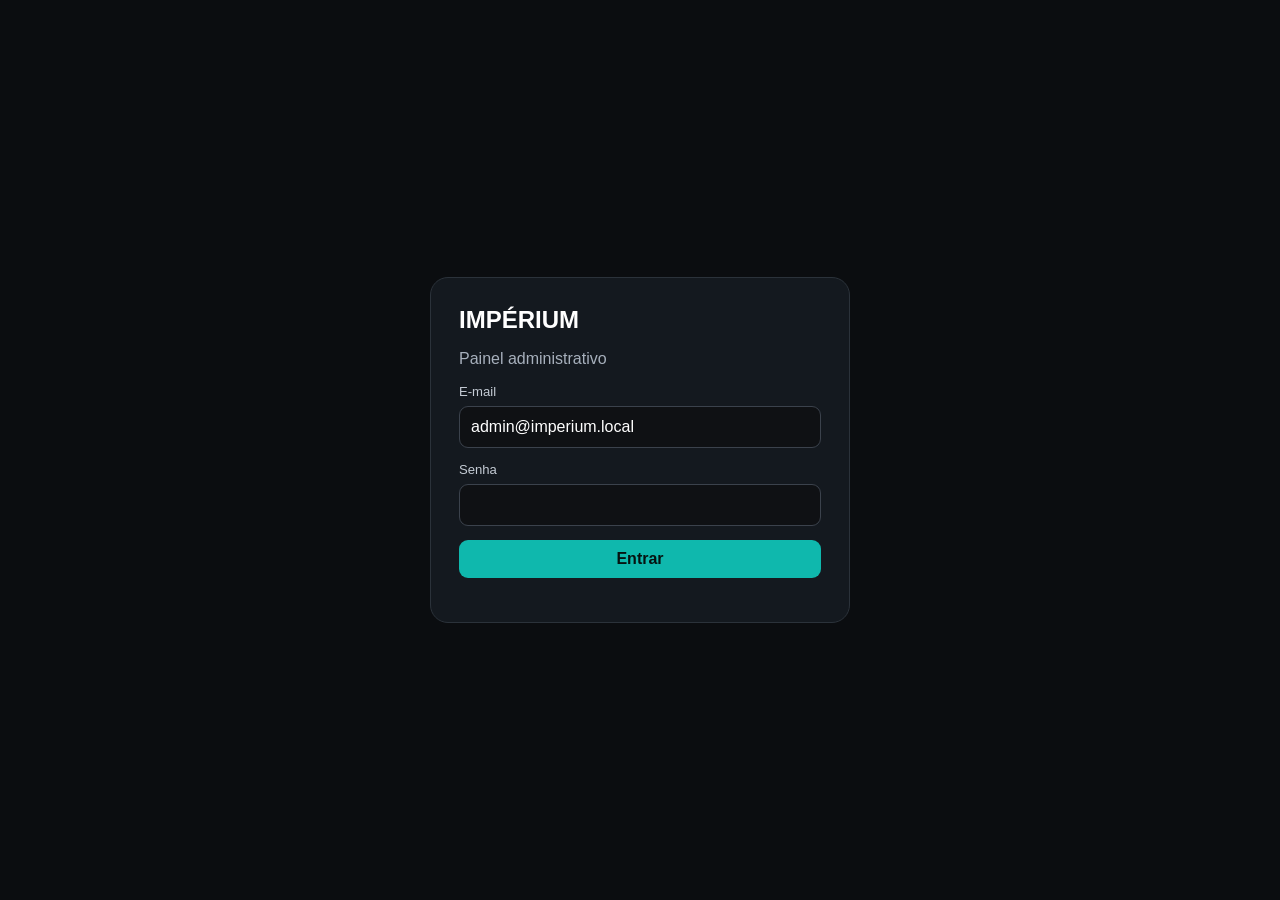
==== commit b7e10c6a: "Rename admin-imperium-com-upload-r2.html to admin.html" ====
--- a/admin.html
+++ b/admin.html
@@ -1,15 +1,53 @@
-<!DOCTYPE html><html lang="pt-BR"><head><meta charset="UTF-8"><meta name="viewport" content="width=device-width,initial-scale=1.0"><title>Admin | IMPÉRIUM</title><style>body{margin:0;font-family:Arial,sans-serif;background:#0b0d10;color:#fff}.hidden{display:none!important}.login{min-height:100vh;display:grid;place-items:center}.login-box{width:min(420px,calc(100% - 32px));background:#171a1f;border:1px solid #30353d;border-radius:18px;padding:28px;box-sizing:border-box}.login-box h1{margin:0 0 6px}.login-box p{color:#9da5af}.field{display:flex;flex-direction:column;gap:7px;margin-bottom:14px}.field label{font-size:13px;color:#b8c0ca}.field input,.field textarea,.field select{padding:11px;border:1px solid #3b424c;border-radius:9px;background:#0f1114;color:#fff}.field textarea{min-height:90px;resize:vertical}.btn{border:0;border-radius:9px;padding:10px 14px;cursor:pointer;font-weight:700}.primary{background:#0fb8ad;color:#061311}.secondary{background:#29313b;color:#fff}.danger{background:#6b2020;color:#fff}.layout{display:flex;min-height:100vh}.sidebar{width:235px;background:#11151a;border-right:1px solid #2a3037;padding:20px;box-sizing:border-box;position:fixed;inset:0 auto 0 0}.sidebar h2{margin-top:0}.nav button{width:100%;text-align:left;margin:4px 0;background:transparent;color:#cfd5dc;border:0;padding:11px;border-radius:8px;cursor:pointer}.nav button:hover,.nav button.active{background:#1e2832;color:#fff}.main{margin-left:235px;padding:28px;width:calc(100% - 235px);box-sizing:border-box}.top{display:flex;justify-content:space-between;gap:15px;align-items:center;margin-bottom:22px}.panel{background:#14191f;border:1px solid #2b323a;border-radius:16px;padding:20px;margin-bottom:18px}.grid{display:grid;grid-template-columns:1fr 1fr;gap:14px}.full{grid-column:1/-1}.actions{display:flex;gap:10px;flex-wrap:wrap}.table-wrap{overflow:auto}.table{width:100%;border-collapse:collapse}.table th,.table td{padding:10px;border-bottom:1px solid #2b323a;text-align:left;vertical-align:top}.cards{display:grid;grid-template-columns:repeat(4,1fr);gap:12px}.card{background:#14191f;border:1px solid #2b323a;border-radius:14px;padding:16px}.card strong{display:block;font-size:25px;margin-top:5px}.muted{color:#9da5af}.tabs{display:flex;gap:8px;flex-wrap:wrap;margin-bottom:15px}.cms-group{border:1px solid #2b323a;border-radius:14px;padding:16px;margin-bottom:15px}.cms-group h3{margin-top:0}.status{padding:4px 8px;border-radius:99px;background:#29313b;display:inline-block}.modal{position:fixed;inset:0;background:#000a;display:grid;place-items:center;padding:20px;z-index:10}.modal-box{width:min(700px,100%);max-height:90vh;overflow:auto;background:#151a20;border:1px solid #333;border-radius:16px;padding:20px}.review-admin-list{display:grid;grid-template-columns:repeat(3,1fr);gap:14px}.review-admin-card{background:#11161b;border:1px solid #2b323a;border-radius:14px;overflow:hidden}.review-admin-card img{display:block;width:100%;aspect-ratio:16/10;object-fit:cover;background:#0b0d10}.review-admin-body{padding:14px}.review-admin-body h3{margin:0 0 6px}.review-admin-meta{display:flex;gap:8px;flex-wrap:wrap;margin:8px 0;color:#b8c0ca;font-size:13px}.review-admin-actions{display:flex;gap:8px;flex-wrap:wrap;margin-top:12px}@media(max-width:1050px){.review-admin-list{grid-template-columns:repeat(2,1fr)}}@media(max-width:850px){.sidebar{width:190px}.main{margin-left:190px;width:calc(100% - 190px)}.cards{grid-template-columns:1fr 1fr}}@media(max-width:650px){.sidebar{position:static;width:100%;min-height:auto}.layout{display:block}.main{margin-left:0;width:100%;padding:18px}.grid,.cards{grid-template-columns:1fr}.top{align-items:flex-start;flex-direction:column}}</style></head><body><section id="login" class="login"><div class="login-box"><h1>IMPÉRIUM</h1><p>Painel Administrativo</p><form id="login-form"><div class="field"><label>E-mail</label><input id="login-email" type="email" value="admin@imperium.local"></div><div class="field"><label>Senha</label><input id="login-password" type="password" required></div><button class="btn primary" style="width:100%">Entrar</button><p id="login-error"></p></form></div></section><div id="app" class="layout hidden"><aside class="sidebar"><h2>IMPÉRIUM</h2><p class="muted">Administração</p><nav class="nav"><button data-section="dashboard">Dashboard</button><button data-section="site">Página inicial</button><button data-section="servicos">Serviços</button><button data-section="promocoes">Promoções</button><button data-section="avaliacoes">Avaliações do Google</button><button data-section="agendamentos">Agendamentos</button><button data-section="clientes">Clientes</button><button id="logout">Sair</button></nav></aside><main class="main"><div class="top"><div><h1 id="section-title">Dashboard</h1><p class="muted">Controle central do site e da operação.</p></div><button class="btn secondary" onclick="carregarTudo()">Atualizar</button></div><section id="sec-dashboard"></section><section id="sec-site" class="hidden"></section><section id="sec-servicos" class="hidden"></section><section id="sec-promocoes" class="hidden"></section><section id="sec-avaliacoes" class="hidden"></section><section id="sec-agendamentos" class="hidden"></section><section id="sec-clientes" class="hidden"></section></main></div><div id="modal" class="modal hidden"></div><script>const API='https://imperium-api.imperiumlj.workers.dev';let TOKEN=localStorage.getItem('imperium_admin_token')||'';let CONFIG={};let SERVICES=[];let REVIEWS=[];function esc(v){return String(v??'').replaceAll('&','&amp;').replaceAll('<','&lt;').replaceAll('>','&gt;').replaceAll('"','&quot;').replaceAll("'",'&#039;')}function money(v){return new Intl.NumberFormat('pt-BR',{style:'currency',currency:'BRL'}).format(Number(v)||0)}async function api(path,opt={}){const r=await fetch(API+path,{...opt,headers:{'Content-Type':'application/json',Authorization:TOKEN?'Bearer '+TOKEN:''}});let d={};try{d=await r.json()}catch{}if(!r.ok||d.sucesso===false)throw new Error(d.erro||'Erro na API');return d}function show(sec){document.querySelectorAll('main section').forEach(x=>x.classList.add('hidden'));document.getElementById('sec-'+sec).classList.remove('hidden');document.getElementById('section-title').textContent={dashboard:'Dashboard',site:'Página inicial',servicos:'Serviços',promocoes:'Promoções',avaliacoes:'Avaliações do Google',agendamentos:'Agendamentos',clientes:'Clientes'}[sec]||sec;carregarSecao(sec)}async function login(e){e.preventDefault();try{const d=await api('/api/login',{method:'POST',body:JSON.stringify({email:document.getElementById('login-email').value,password:document.getElementById('login-password').value})});TOKEN=d.token;localStorage.setItem('imperium_admin_token',TOKEN);openApp()}catch(e){document.getElementById('login-error').textContent=e.message;document.getElementById('login-error').style.color='#ff8f8f'}}async function openApp(){document.getElementById('login').classList.add('hidden');document.getElementById('app').classList.remove('hidden');show('dashboard')}function logout(){TOKEN='';localStorage.removeItem('imperium_admin_token');location.reload()}async function carregarSecao(s){try{if(s==='dashboard')await dashboard();if(s==='site')await site();if(s==='servicos')await servicos();if(s==='promocoes')await promocoes();if(s==='avaliacoes')await avaliacoes();if(s==='agendamentos')await agendamentos();if(s==='clientes')await clientes()}catch(e){document.getElementById('sec-'+s).innerHTML='<div class="panel">Erro: '+esc(e.message)+'</div>'}}async function carregarTudo(){const s=document.querySelector('main section:not(.hidden)')?.id?.replace('sec-','')||'dashboard';await carregarSecao(s)}async function dashboard(){const d=await api('/api/dashboard');document.getElementById('sec-dashboard').innerHTML='<div class="cards"><div class="card">Serviços<strong>'+d.dashboard.servicos+'</strong></div><div class="card">Promoções<strong>'+d.dashboard.promocoes+'</strong></div><div class="card">Clientes<strong>'+d.dashboard.clientes+'</strong></div><div class="card">Agendamentos<strong>'+d.dashboard.agendamentos+'</strong></div></div>'}const cms=[
-['Identidade','nome_empresa','Nome da empresa','input'],['Identidade','seo_titulo','Título da página','input'],['Identidade','seo_descricao','Descrição SEO','textarea'],
-['Contato','whatsapp','WhatsApp','input'],['Contato','instagram','Instagram','input'],['Contato','instagram_url','URL do Instagram','input'],['Contato','endereco','Endereço','input'],['Contato','cnpj','CNPJ','input'],['Contato','google_maps_url','Link do Google Maps','input'],['Contato','contato_titulo','Título do contato','input'],['Contato','contato_texto','Texto do contato','textarea'],
-['Hero','hero_eyebrow','Texto superior','input'],['Hero','hero_titulo','Título principal','textarea'],['Hero','hero_texto','Texto principal','textarea'],['Hero','hero_botao_servicos','Botão de serviços','input'],['Hero','hero_botao_montar','Botão de montar atendimento','input'],['Hero','capacidade_veiculos','Capacidade de veículos','input'],['Hero','quantidade_cameras','Quantidade de câmeras','input'],
-['Empresa','quem_somos_titulo','Título Quem Somos','textarea'],['Empresa','quem_somos_texto','Texto Quem Somos','textarea'],
-['Empresa','empresa_card_1_titulo','Card 1 título','input'],['Empresa','empresa_card_1_texto','Card 1 texto','textarea'],['Empresa','empresa_card_2_titulo','Card 2 título','input'],['Empresa','empresa_card_2_texto','Card 2 texto','textarea'],['Empresa','empresa_card_3_titulo','Card 3 título','input'],['Empresa','empresa_card_3_texto','Card 3 texto','textarea'],['Empresa','empresa_card_4_titulo','Card 4 título','input'],['Empresa','empresa_card_4_texto','Card 4 texto','textarea'],
-['Processo','processo_titulo','Título do processo','textarea'],['Processo','processo_texto','Texto do processo','textarea'],
-['Processo','processo_nota_titulo','Título da observação','input'],['Processo','processo_nota_texto','Texto da observação','textarea'],
-['Avaliações','avaliacoes_titulo','Título das avaliações','textarea'],['Avaliações','avaliacoes_texto','Texto das avaliações','textarea'],
-['Funcionamento','horario_presencial','Horário presencial','input'],['Funcionamento','horario_presencial_inicio_minutos','Início presencial (minutos do dia)','input'],['Funcionamento','horario_presencial_fim_minutos','Fim presencial (minutos do dia)','input'],['Funcionamento','horario_antecipado','Início antecipado','input'],['Funcionamento','horario_antecipado_inicio_minutos','Início antecipado (minutos do dia)','input'],['Funcionamento','intervalo_agendamento_minutos','Intervalo entre horários','input'],['Funcionamento','antecedencia_chegada_minutos','Antecedência para chegada','input'],['Funcionamento','tolerancia_minutos','Tolerância após horário','input'],
-['Descontos','desconto_5_min','Faixa 5% a partir de','input'],['Descontos','desconto_5_percentual','Percentual 5%','input'],['Descontos','desconto_10_min','Faixa 10% a partir de','input'],['Descontos','desconto_10_percentual','Percentual 10%','input'],['Descontos','desconto_15_min','Faixa 15% a partir de','input'],['Descontos','desconto_15_percentual','Percentual 15%','input'],['Descontos','desconto_25_min','Faixa 25% a partir de','input'],['Descontos','desconto_25_percentual','Percentual 25%','input'],
-['Motor','motor_aviso','Aviso de lavagem de motor','textarea'],['Motor','motor_resfriamento_horas','Tempo de resfriamento (horas)','input'],['Motor','motor_termo_checkbox','Texto do termo de ciência','textarea']
-];
-for(let i=1;i<=6;i++){cms.push(['Processo','processo_'+i+'_titulo','Etapa '+i+' título','input']);cms.push(['Processo','processo_'+i+'_texto','Etapa '+i+' texto','textarea']);}
-async function site(){const d=await api('/api/configuracoes');CONFIG=d.configuracoes||{};let html='';for(const group of [...new Set(cms.map(x=>x[0]))]){html+='<div class="panel"><h2>'+group+'</h2><div class="grid">';for(const [g,k,label,type] of cms.filter(x=>x[0]===group)){html+='<div class="field '+(type==='textarea'?'full':'')+'"><label>'+esc(label)+'</label>'+(type==='textarea'?'<textarea data-cms="'+k+'">'+esc(CONFIG[k]||'')+'</textarea>':'<input data-cms="'+k+'" value="'+esc(CONFIG[k]||'')+'">')+'</div>'}html+='</div></div>'}html+='<div class="panel"><button class="btn primary" onclick="saveSite()">Salvar todas as alterações</button></div>';document.getElementById('sec-site').innerHTML=html}async function saveSite(){const obj={};document.querySelectorAll('[data-cms]').forEach(x=>obj[x.dataset.cms]=x.value);await api('/api/configuracoes',{method:'PUT',body:JSON.stringify(obj)});alert('Configurações salvas.');await site()}async function servicos(){const d=await api('/api/servicos?admin=1');SERVICES=d.servicos||[];document.getElementById('sec-servicos').innerHTML='<div class="panel"><div class="actions"><button class="btn primary" onclick="openService()">Novo serviço</button></div></div><div class="panel table-wrap"><table class="table"><thead><tr><th>Nome</th><th>Categoria</th><th>Preço</th><th>Duração</th><th>Ativo</th><th>Ações</th></tr></thead><tbody>'+SERVICES.map(s=>'<tr><td>'+esc(s.nome)+'</td><td>'+esc(s.categoria||'-')+'</td><td>'+money(s.preco)+(s.preco_tipo==='a_partir_de'?' <span class="status">a partir</span>':'')+'</td><td>'+esc(s.duracao_minutos||0)+' min</td><td>'+(Number(s.ativo)===1?'Sim':'Não')+'</td><td><button class="btn secondary" onclick="openService('+s.id+')">Editar</button> <button class="btn danger" onclick="deleteService('+s.id+')">Excluir</button></td></tr>').join('')+'</tbody></table></div>'}function openService(id){const s=SERVICES.find(x=>Number(x.id)===Number(id))||{};modal(`<h2>${id?'Editar':'Novo'} serviço</h2><div class="grid"><div class="field"><label>Nome</label><input id="sf-nome" value="${esc(s.nome||'')}"></div><div class="field"><label>Categoria</label><input id="sf-cat" value="${esc(s.categoria||'Lavagem')}"></div><div class="field full"><label>Descrição</label><textarea id="sf-desc">${esc(s.descricao||'')}</textarea></div><div class="field"><label>Preço</label><input id="sf-preco" type="number" step="0.01" value="${Number(s.preco||0)}"></div><div class="field"><label>Tipo de preço</label><select id="sf-tipo"><option value="fixo" ${s.preco_tipo!=='a_partir_de'?'selected':''}>Preço fixo</option><option value="a_partir_de" ${s.preco_tipo==='a_partir_de'?'selected':''}>A partir de</option></select></div><div class="field"><label>Duração (minutos)</label><input id="sf-dur" type="number" value="${Number(s.duracao_minutos||0)}"></div><div class="field"><label>Ordem</label><input id="sf-ord" type="number" value="${Number(s.ordem||0)}"></div><div class="field"><label><input id="sf-ativo" type="checkbox" ${Number(s.ativo||0)===1||!id?'checked':''}> Serviço ativo no site</label></div></div><div class="actions"><button class="btn primary" onclick="saveService(${id||0})">Salvar</button><button class="btn secondary" onclick="closeModal()">Cancelar</button></div>`)}async function saveService(id){const body={nome:document.getElementById('sf-nome').value.trim(),categoria:document.getElementById('sf-cat').value.trim(),descricao:document.getElementById('sf-desc').value,preco:Number(document.getElementById('sf-preco').value),preco_tipo:document.getElementById('sf-tipo').value,duracao_minutos:Number(document.getElementById('sf-dur').value),ordem:Number(document.getElementById('sf-ord').value||0),ativo:document.getElementById('sf-ativo').checked?1:0};await api(id?'/api/servicos/'+id:'/api/servicos',{method:id?'PUT':'POST',body:JSON.stringify(body)});closeModal();await servicos()}async function deleteService(id){if(!confirm('Excluir este serviço?'))return;await api('/api/servicos/'+id,{method:'DELETE'});await servicos()}async function promocoes(){const d=await api('/api/promocoes?admin=1');const p=d.promocoes||[];document.getElementById('sec-promocoes').innerHTML='<div class="panel"><button class="btn primary" onclick="openPromo()">Nova promoção</button></div><div class="panel table-wrap"><table class="table"><thead><tr><th>Título</th><th>Preço</th><th>Período</th><th>Ativa</th><th>Ações</th></tr></thead><tbody>'+p.map(x=>'<tr><td>'+esc(x.titulo)+'</td><td>'+money(x.preco)+'</td><td>'+esc(x.data_inicio||'-')+' → '+esc(x.data_fim||'-')+'</td><td>'+(Number(x.ativo)===1?'Sim':'Não')+'</td><td><button class="btn secondary" onclick="openPromo('+x.id+')">Editar</button> <button class="btn danger" onclick="deletePromo('+x.id+')">Excluir</button></td></tr>').join('')+'</tbody></table></div>'}async function openPromo(id){const d=await api('/api/promocoes?admin=1');const p=(d.promocoes||[]).find(x=>Number(x.id)===Number(id))||{};modal(`<h2>${id?'Editar':'Nova'} promoção</h2><div class="grid"><div class="field"><label>Título</label><input id="pf-titulo" value="${esc(p.titulo||'')}"></div><div class="field"><label>Preço promocional</label><input id="pf-preco" type="number" step="0.01" value="${Number(p.preco||0)}"></div><div class="field"><label>Preço anterior</label><input id="pf-anterior" type="number" step="0.01" value="${Number(p.preco_anterior||0)}"></div><div class="field"><label>Data início</label><input id="pf-inicio" type="date" value="${esc(p.data_inicio||'')}"></div><div class="field"><label>Data fim</label><input id="pf-fim" type="date" value="${esc(p.data_fim||'')}"></div><div class="field full"><label>Descrição</label><textarea id="pf-desc">${esc(p.descricao||'')}</textarea></div><div class="field"><label><input id="pf-ativo" type="checkbox" ${Number(p.ativo||0)===1||!id?'checked':''}> Promoção ativa</label></div></div><div class="actions"><button class="btn primary" onclick="savePromo(${id||0})">Salvar</button><button class="btn secondary" onclick="closeModal()">Cancelar</button></div>`)}async function savePromo(id){const body={titulo:document.getElementById('pf-titulo').value.trim(),descricao:document.getElementById('pf-desc').value,preco:Number(document.getElementById('pf-preco').value),preco_anterior:Number(document.getElementById('pf-anterior').value)||null,data_inicio:document.getElementById('pf-inicio').value||null,data_fim:document.getElementById('pf-fim').value||null,ativo:document.getElementById('pf-ativo').checked?1:0};await api(id?'/api/promocoes/'+id:'/api/promocoes',{method:id?'PUT':'POST',body:JSON.stringify(body)});closeModal();await promocoes()}async function deletePromo(id){if(!confirm('Excluir esta promoção?'))return;await api('/api/promocoes/'+id,{method:'DELETE'});await promocoes()}async function uploadImage(file,pasta='avaliacoes'){if(!file)return null;if(file.size>8*1024*1024)throw new Error('Imagem muito grande. Limite de 8 MB.');if(!['image/jpeg','image/png','image/webp'].includes(file.type))throw new Error('Formato inválido. Use JPG, PNG ou WEBP.');const form=new FormData();form.append('file',file);form.append('pasta',pasta);const r=await fetch(API+'/api/upload',{method:'POST',headers:{Authorization:TOKEN?'Bearer '+TOKEN:''},body:form});let d={};try{d=await r.json()}catch{}if(!r.ok||d.sucesso===false)throw new Error(d.erro||'Erro ao enviar imagem');return d.url}async function avaliacoes(){const d=await api('/api/avaliacoes?admin=1');REVIEWS=d.avaliacoes||[];const el=document.getElementById('sec-avaliacoes');el.innerHTML='<div class="panel"><div class="actions"><button class="btn primary" onclick="openReview()">Nova avaliação</button></div><p class="muted">Cadastre o print da avaliação e o link direto para ela no Google. A imagem é armazenada no R2.</p></div><div class="review-admin-list">'+(REVIEWS.length?REVIEWS.map(r=>{const n=Number(r.nota||0);return '<article class="review-admin-card"><img src="'+esc(r.imagem)+'" alt="Avaliação '+esc(r.nome||'Google')+'"><div class="review-admin-body"><h3>'+esc(r.nome||'Avaliação sem nome')+'</h3><div class="review-admin-meta"><span>'+((n?'★'.repeat(Math.round(n))+'☆'.repeat(5-Math.round(n)): 'Nota não informada'))+'</span><span>Ordem: '+Number(r.ordem||0)+'</span><span>'+(Number(r.ativo)===1?'Ativa':'Inativa')+'</span></div><a href="'+esc(r.link_google)+'" target="_blank" rel="noopener noreferrer" class="muted">Abrir no Google →</a><div class="review-admin-actions"><button class="btn secondary" onclick="openReview('+r.id+')">Editar</button><button class="btn danger" onclick="deleteReview('+r.id+')">Desativar</button></div></div></article>'}).join(''):'<div class="panel"><p class="muted">Nenhuma avaliação cadastrada.</p></div>')+'</div>'}function openReview(id){const r=REVIEWS.find(x=>Number(x.id)===Number(id))||{};modal('<h2>'+ (id?'Editar':'Nova') +' avaliação do Google</h2><div class="grid"><div class="field"><label>Nome do cliente (opcional)</label><input id="rf-nome" value="'+esc(r.nome||'')+'"></div><div class="field"><label>Nota (opcional)</label><select id="rf-nota"><option value="">Não informar</option>'+[1,2,3,4,5].map(n=>'<option value="'+n+'" '+(Number(r.nota)===n?'selected':'')+'>'+n+' estrela'+(n>1?'s':'')+'</option>').join('')+'</select></div><div class="field"><label>Ordem</label><input id="rf-ordem" type="number" min="0" value="'+Number(r.ordem||0)+'"></div><div class="field"><label><input id="rf-ativo" type="checkbox" '+(Number(r.ativo)===1||!id?'checked':'')+'> Avaliação ativa no site</label></div><div class="field full"><label>Link direto da avaliação no Google *</label><input id="rf-link" type="url" placeholder="https://maps.app.goo.gl/..." value="'+esc(r.link_google||'')+'"></div><div class="field full"><label>Print da avaliação *</label><input id="rf-file" type="file" accept="image/jpeg,image/png,image/webp"><input id="rf-imagem" type="hidden" value="'+esc(r.imagem||'')+'"><div id="rf-preview-wrap" style="margin-top:10px;">'+(r.imagem?'<img id="rf-preview" src="'+esc(r.imagem)+'" alt="Prévia" style="display:block;max-width:100%;max-height:280px;border-radius:10px;border:1px solid #333;object-fit:contain">':'<img id="rf-preview" alt="Prévia" style="display:none;max-width:100%;max-height:280px;border-radius:10px;border:1px solid #333;object-fit:contain">')+'</div></div></div><div class="actions"><button class="btn primary" onclick="saveReview('+ (id||0) +')">Salvar</button><button class="btn secondary" onclick="closeModal()">Cancelar</button></div>');document.getElementById('rf-file').onchange=e=>{const f=e.target.files[0],img=document.getElementById('rf-preview');if(!f){return}img.src=URL.createObjectURL(f);img.style.display='block'}}async function saveReview(id){try{const link=document.getElementById('rf-link').value.trim();if(!/^https?:\/\//i.test(link))throw new Error('Informe um link válido do Google começando com http:// ou https://.');let imagem=document.getElementById('rf-imagem').value.trim();const file=document.getElementById('rf-file').files[0];if(file)imagem=await uploadImage(file,'avaliacoes');if(!imagem)throw new Error('Envie o print da avaliação.');const body={nome:document.getElementById('rf-nome').value.trim()||null,imagem,nota:document.getElementById('rf-nota').value?Number(document.getElementById('rf-nota').value):null,link_google:link,ordem:Number(document.getElementById('rf-ordem').value||0),ativo:document.getElementById('rf-ativo').checked?1:0};await api(id?'/api/avaliacoes/'+id:'/api/avaliacoes',{method:id?'PUT':'POST',body:JSON.stringify(body)});closeModal();await avaliacoes()}catch(e){alert(e.message)}}async function deleteReview(id){if(!confirm('Desativar esta avaliação do site?'))return;await api('/api/avaliacoes/'+id,{method:'DELETE'});await avaliacoes()}async function agendamentos(){const d=await api('/api/agendamentos');const a=d.agendamentos||[];document.getElementById('sec-agendamentos').innerHTML='<div class="panel table-wrap"><table class="table"><thead><tr><th>Cliente</th><th>Data</th><th>Horário</th><th>Serviços</th><th>Duração</th><th>Total</th><th>Status</th><th>Antecipação</th><th></th></tr></thead><tbody>'+a.map(x=>'<tr><td>'+esc(x.cliente||'-')+'</td><td>'+esc(x.data||'-')+'</td><td>'+esc(x.hora_inicio||'-')+' - '+esc(x.hora_fim||'-')+'</td><td>'+esc(x.servicos_nomes||'-')+'</td><td>'+esc(x.duracao_minutos||0)+' min</td><td>'+money(x.total)+'</td><td><span class="status">'+esc(x.status||'pendente')+'</span></td><td>'+ (Number(x.receber_ligacao_antecipacao)===1?'Sim':'Não') +'</td><td><button class="btn secondary" onclick="editBooking('+x.id+')">Editar</button></td></tr>').join('')+'</tbody></table></div>'}async function editBooking(id){const d=await api('/api/agendamentos');const x=(d.agendamentos||[]).find(y=>Number(y.id)===Number(id));if(!x)return;modal(`<h2>Agendamento #${x.id}</h2><p><b>${esc(x.cliente||'-')}</b> — ${esc(x.data)} ${esc(x.hora_inicio||'')}</p><p class="muted">Ligação se antecipar: <b>${Number(x.receber_ligacao_antecipacao)===1?'Sim':'Não'}</b> · Ciência motor: <b>${Number(x.ciencia_lavagem_motor)===1?'Sim':'Não'}</b> · Pagamento confirmado: <b>${Number(x.pagamento_confirmado)===1?'Sim':'Não'}</b></p><div class="field"><label>Status</label><select id="bf-status"><option value="agendado">Agendado</option><option value="confirmado">Confirmado</option><option value="em_andamento">Em andamento</option><option value="concluido">Concluído</option><option value="cancelado">Cancelado</option></select></div><div class="field"><label>Observações</label><textarea id="bf-obs">${esc(x.observacoes||'')}</textarea></div><button class="btn primary" onclick="saveBooking(${id})">Salvar</button>`);document.getElementById('bf-status').value=x.status||'agendado'}async function saveBooking(id){await api('/api/agendamentos/'+id,{method:'PUT',body:JSON.stringify({status:document.getElementById('bf-status').value,observacoes:document.getElementById('bf-obs').value})});closeModal();await agendamentos()}async function clientes(){const d=await api('/api/clientes');const c=d.clientes||[];document.getElementById('sec-clientes').innerHTML='<div class="panel table-wrap"><table class="table"><thead><tr><th>Nome</th><th>WhatsApp</th><th>E-mail</th><th>Cadastro</th></tr></thead><tbody>'+c.map(x=>'<tr><td>'+esc(x.nome)+'</td><td>'+esc(x.telefone||'-')+'</td><td>'+esc(x.email||'-')+'</td><td>'+esc(x.criado_em||'-')+'</td></tr>').join('')+'</tbody></table></div>'}function modal(html){document.getElementById('modal').innerHTML='<div class="modal-box">'+html+'</div>';document.getElementById('modal').classList.remove('hidden')}function closeModal(){document.getElementById('modal').classList.add('hidden')}document.querySelectorAll('.nav button[data-section]').forEach(b=>b.onclick=()=>show(b.dataset.section));document.getElementById('logout').onclick=logout;document.getElementById('login-form').onsubmit=login;if(TOKEN)openApp();</script></body></html>
+<!doctype html>
+<html lang="pt-BR">
+<head>
+  <meta charset="utf-8">
+  <meta name="viewport" content="width=device-width,initial-scale=1">
+  <meta name="robots" content="noindex,nofollow">
+  <title>Administração | IMPÉRIUM</title>
+  <style>
+    :root{color-scheme:dark;--bg:#0b0d10;--panel:#14191f;--panel-2:#11151a;--line:#2b323a;--text:#fff;--muted:#a7b0bc;--brand:#0fb8ad;--danger:#8b2d2d}*{box-sizing:border-box}body{margin:0;font-family:Inter,Arial,sans-serif;background:var(--bg);color:var(--text)}button,input,textarea,select{font:inherit}.hidden{display:none!important}.login{min-height:100vh;display:grid;place-items:center;padding:16px}.login-box{width:min(420px,100%);padding:28px;border:1px solid var(--line);border-radius:18px;background:var(--panel)}.login-box h1{margin:0}.muted{color:var(--muted)}.field{display:flex;flex-direction:column;gap:7px;margin-bottom:14px}.field label{font-size:.82rem;color:#c5ccd5}.field input,.field textarea,.field select{width:100%;padding:11px;border:1px solid #3b424c;border-radius:9px;background:#0f1114;color:#fff}.field textarea{min-height:86px;resize:vertical}.btn{border:0;border-radius:9px;padding:10px 14px;cursor:pointer;font-weight:800}.primary{background:var(--brand);color:#061311}.secondary{background:#29313b;color:#fff}.danger{background:var(--danger);color:#fff}.layout{display:flex;min-height:100vh}.sidebar{width:235px;position:fixed;inset:0 auto 0 0;padding:20px;background:var(--panel-2);border-right:1px solid var(--line)}.sidebar h2{margin:0}.nav{margin-top:18px}.nav button{display:block;width:100%;margin:4px 0;padding:11px;border:0;border-radius:8px;background:transparent;color:#cfd5dc;text-align:left;cursor:pointer}.nav button:hover,.nav button.active{background:#1e2832;color:#fff}.main{width:calc(100% - 235px);margin-left:235px;padding:28px}.top{display:flex;justify-content:space-between;align-items:center;gap:16px;margin-bottom:22px}.top h1{margin:0}.panel{padding:20px;margin-bottom:18px;border:1px solid var(--line);border-radius:16px;background:var(--panel)}.grid{display:grid;grid-template-columns:1fr 1fr;gap:14px}.full{grid-column:1/-1}.actions{display:flex;align-items:center;gap:10px;flex-wrap:wrap}.cards{display:grid;grid-template-columns:repeat(4,1fr);gap:12px}.card{padding:16px;border:1px solid var(--line);border-radius:14px;background:var(--panel)}.card strong{display:block;margin-top:5px;font-size:1.6rem}.table-wrap{overflow:auto}.table{width:100%;border-collapse:collapse;min-width:680px}.table th,.table td{padding:10px;border-bottom:1px solid var(--line);text-align:left;vertical-align:top}.table td small{display:block;max-width:280px;white-space:nowrap;overflow:hidden;text-overflow:ellipsis}.status{display:inline-block;padding:4px 8px;border-radius:999px;background:#29313b;font-size:.75rem}.modal{position:fixed;z-index:20;inset:0;display:grid;place-items:center;padding:18px;background:#000b}.modal-box{width:min(780px,100%);max-height:92vh;overflow:auto;padding:22px;border:1px solid #3b424c;border-radius:16px;background:#151a20}.modal-box h2{margin-top:0}.section-copy{margin-top:0}.config-key{font:700 .8rem/1.2 monospace;color:#88d9d5}.image-thumb{width:46px;height:34px;object-fit:cover;border-radius:6px;vertical-align:middle;margin-right:8px}@media(max-width:880px){.cards{grid-template-columns:repeat(2,1fr)}}@media(max-width:650px){.layout{display:block}.sidebar{position:static;width:100%}.main{width:100%;margin:0;padding:17px}.grid,.cards{grid-template-columns:1fr}.top{align-items:flex-start;flex-direction:column}.sidebar .nav{display:flex;gap:4px;overflow:auto}.sidebar .nav button{min-width:max-content}.sidebar .nav #logout{margin-left:auto}}
+  </style>
+</head>
+<body>
+  <section id="login" class="login"><div class="login-box"><h1>IMPÉRIUM</h1><p class="muted">Painel administrativo</p><form id="login-form"><div class="field"><label for="login-email">E-mail</label><input id="login-email" type="email" value="admin@imperium.local" autocomplete="username"></div><div class="field"><label for="login-password">Senha</label><input id="login-password" type="password" required autocomplete="current-password"></div><button class="btn primary" style="width:100%">Entrar</button><p id="login-error" role="alert"></p></form></div></section>
+  <div id="app" class="layout hidden"><aside class="sidebar"><h2>IMPÉRIUM</h2><p class="muted">Administração</p><nav class="nav"><button data-section="dashboard">Dashboard</button><button data-section="site">Página inicial</button><button data-section="servicos">Serviços</button><button data-section="promocoes">Promoções</button><button data-section="agendamentos">Agendamentos</button><button data-section="clientes">Clientes</button><button id="logout">Sair</button></nav></aside><main class="main"><div class="top"><div><h1 id="section-title">Dashboard</h1><p class="muted section-copy">Controle central do site e da operação.</p></div><button class="btn secondary" id="refresh">Atualizar</button></div><section id="sec-dashboard"></section><section id="sec-site" class="hidden"></section><section id="sec-servicos" class="hidden"></section><section id="sec-promocoes" class="hidden"></section><section id="sec-agendamentos" class="hidden"></section><section id="sec-clientes" class="hidden"></section></main></div>
+  <div id="modal" class="modal hidden" role="dialog" aria-modal="true"></div>
+  <script>
+    "use strict";
+    const API="https://imperium-api.imperiumlj.workers.dev";
+    let TOKEN=localStorage.getItem("imperium_admin_token")||"";
+    let SERVICES=[]; let PROMOTIONS=[]; let CONFIG={};
+    const $=(selector,scope=document)=>scope.querySelector(selector);
+    const esc=(value)=>String(value??"").replace(/[&<>'"]/g,char=>({"&":"&amp;","<":"&lt;",">":"&gt;","'":"&#039;",'"':"&quot;"})[char]);
+    const money=value=>new Intl.NumberFormat("pt-BR",{style:"currency",currency:"BRL"}).format(Number(value)||0);
+    async function api(path,opt={}){const response=await fetch(API+path,{...opt,headers:{"Content-Type":"application/json",Authorization:TOKEN?"Bearer "+TOKEN:"",...(opt.headers||{})}});let data={};try{data=await response.json()}catch{}if(!response.ok||data.sucesso===false)throw new Error(data.erro||"Erro na API");return data}
+    async function uploadImage(file,pasta="servicos"){if(!file)return null;if(file.size>8*1024*1024)throw new Error("A imagem deve ter no máximo 8 MB.");const allowed=["image/jpeg","image/png","image/webp"];if(!allowed.includes(file.type))throw new Error("Use uma imagem JPG, PNG ou WEBP.");const form=new FormData();form.append("file",file);form.append("pasta",pasta);const response=await fetch(API+"/api/upload",{method:"POST",headers:{Authorization:TOKEN?"Bearer "+TOKEN:""},body:form});let data={};try{data=await response.json()}catch{}if(!response.ok||data.sucesso===false)throw new Error(data.erro||"Não foi possível enviar a imagem.");return data}
+    function modal(html){$("#modal").innerHTML='<div class="modal-box">'+html+"</div>";$("#modal").classList.remove("hidden")}
+    function closeModal(){$("#modal").classList.add("hidden");$("#modal").innerHTML=""}
+    const titles={dashboard:"Dashboard",site:"Página inicial",servicos:"Serviços",promocoes:"Promoções",agendamentos:"Agendamentos",clientes:"Clientes"};
+    async function show(section){document.querySelectorAll("main section").forEach(node=>node.classList.add("hidden"));$("#sec-"+section).classList.remove("hidden");$("#section-title").textContent=titles[section]||section;document.querySelectorAll("[data-section]").forEach(button=>button.classList.toggle("active",button.dataset.section===section));await loadSection(section)}
+    async function loadSection(section){try{if(section==="dashboard")await dashboard();if(section==="site")await site();if(section==="servicos")await services();if(section==="promocoes")await promotions();if(section==="agendamentos")await bookings();if(section==="clientes")await clients()}catch(error){$("#sec-"+section).innerHTML='<div class="panel">Erro: '+esc(error.message)+"</div>"}}
+    async function dashboard(){const d=await api("/api/dashboard");const data=d.dashboard||{};$("#sec-dashboard").innerHTML='<div class="cards"><div class="card">Serviços<strong>'+Number(data.servicos||0)+"</strong></div><div class=\"card\">Promoções<strong>"+Number(data.promocoes||0)+"</strong></div><div class=\"card\">Clientes<strong>"+Number(data.clientes||0)+"</strong></div><div class=\"card\">Agendamentos<strong>"+Number(data.agendamentos||0)+"</strong></div></div>"}
+    const labels={nome_empresa:"Nome da empresa",whatsapp:"WhatsApp",instagram:"Instagram",instagram_url:"URL do Instagram",endereco:"Endereço",cnpj:"CNPJ",seo_titulo:"Título SEO",seo_descricao:"Descrição SEO",hero_eyebrow:"Hero — texto superior",hero_titulo:"Hero — título",hero_texto:"Hero — texto",horario_presencial:"Horário presencial",horario_antecipado:"Horário antecipado",motor_aviso:"Aviso da lavagem de motor"};
+    async function site(){const d=await api("/api/configuracoes");CONFIG=d.configuracoes||{};const keys=Object.keys(CONFIG).sort();$("#sec-site").innerHTML='<div class="panel"><p class="muted">Altere os textos e parâmetros já cadastrados. As chaves técnicas são exibidas para não perder nenhuma configuração existente.</p><div class="grid">'+keys.map(key=>'<div class="field '+(String(CONFIG[key]).length>90?"full":"")+'"><label>'+esc(labels[key]||key)+' <span class="config-key">'+esc(key)+"</span></label>"+(String(CONFIG[key]).length>90?'<textarea data-config="'+esc(key)+'">'+esc(CONFIG[key])+"</textarea>":'<input data-config="'+esc(key)+'" value="'+esc(CONFIG[key])+'">')+"</div>").join("")+'</div><button class="btn primary" id="save-config">Salvar configurações</button></div>';$("#save-config").onclick=saveConfig}
+    async function saveConfig(){const payload={};document.querySelectorAll("[data-config]").forEach(input=>payload[input.dataset.config]=input.value);await api("/api/configuracoes",{method:"PUT",body:JSON.stringify(payload)});alert("Configurações salvas.");await site()}
+    async function services(){const d=await api("/api/servicos?admin=1");SERVICES=d.servicos||[];const categoryList=[...new Set(SERVICES.map(service=>String(service.categoria||"Outros").trim()||"Outros"))];$("#sec-servicos").innerHTML='<div class="panel"><div class="actions"><button class="btn primary" id="new-service">Novo serviço</button><span class="muted">Os detalhes salvos aqui aparecem no catálogo e na página “Saiba mais”.</span></div></div><div class="panel"><p class="muted">Categorias cadastradas: '+(categoryList.length?categoryList.map(esc).join(" · "):"nenhuma")+'</p><div class="table-wrap"><table class="table"><thead><tr><th>Serviço</th><th>Categoria</th><th>Preço</th><th>Duração</th><th>Ordem</th><th>Status</th><th>Ações</th></tr></thead><tbody>'+SERVICES.map(service=>'<tr><td>'+(service.imagem?'<img class="image-thumb" src="'+esc(service.imagem)+'" alt="">':"")+'<strong>'+esc(service.nome)+'</strong><small>'+esc(service.descricao_curta||service.descricao||"Sem resumo")+'</small></td><td>'+esc(service.categoria||"Outros")+'</td><td>'+money(service.preco)+(service.preco_tipo==="a_partir_de"?' <span class="status">a partir</span>':"")+'</td><td>'+Number(service.duracao_minutos||0)+' min</td><td>'+Number(service.ordem||0)+'</td><td>'+(Number(service.ativo)===1?"Ativo":"Inativo")+'</td><td><button class="btn secondary" data-edit-service="'+Number(service.id)+'">Editar</button> <button class="btn danger" data-disable-service="'+Number(service.id)+'">Desativar</button></td></tr>').join("")+'</tbody></table></div></div>';$("#new-service").onclick=()=>openService();document.querySelectorAll("[data-edit-service]").forEach(button=>button.onclick=()=>openService(Number(button.dataset.editService)));document.querySelectorAll("[data-disable-service]").forEach(button=>button.onclick=()=>deleteService(Number(button.dataset.disableService)))}
+    function openService(id){const service=SERVICES.find(item=>Number(item.id)===Number(id))||{};const categories=[...new Set(SERVICES.map(item=>item.categoria).filter(Boolean))];const short=service.descricao_curta||service.descricao||"";const complete=service.descricao_completa||service.descricao||"";modal(`<h2>${id?"Editar":"Novo"} serviço</h2><p class="muted">Use uma linha por item incluso. O catálogo usa a descrição curta; a página individual usa a completa.</p><div class="grid"><div class="field"><label>Nome *</label><input id="sf-name" value="${esc(service.nome||"")}"></div><div class="field"><label>Categoria *</label><input id="sf-category" list="categories" value="${esc(service.categoria||"Lavagem")}"><datalist id="categories">${categories.map(category=>`<option value="${esc(category)}">`).join("")}</datalist></div><div class="field full"><label>Imagem do serviço</label><input id="sf-image-file" type="file" accept="image/jpeg,image/png,image/webp"><small class="muted">JPG, PNG ou WEBP • máximo 8 MB.</small><div id="sf-image-preview" style="margin-top:8px">${service.imagem?`<img src="${esc(service.imagem)}" alt="" style="display:block;max-width:220px;max-height:140px;border-radius:10px;object-fit:cover;border:1px solid #2b323a">`:''}</div><input id="sf-image" type="hidden" value="${esc(service.imagem||"")}"></div><div class="field full"><label>Descrição curta</label><textarea id="sf-short">${esc(short)}</textarea></div><div class="field full"><label>Descrição completa</label><textarea id="sf-complete">${esc(complete)}</textarea></div><div class="field full"><label>O que está incluído</label><textarea id="sf-items" placeholder="Um item por linha">${esc(service.itens_inclusos||"")}</textarea></div><div class="field full"><label>Observações, indicações ou restrições</label><textarea id="sf-notes">${esc(service.observacoes||"")}</textarea></div><div class="field"><label>Preço *</label><input id="sf-price" type="number" min="0" step="0.01" value="${Number(service.preco||0)}"></div><div class="field"><label>Tipo de preço</label><select id="sf-price-type"><option value="fixo" ${service.preco_tipo!=="a_partir_de"?"selected":""}>Preço fixo</option><option value="a_partir_de" ${service.preco_tipo==="a_partir_de"?"selected":""}>A partir de</option></select></div><div class="field"><label>Duração (minutos)</label><input id="sf-duration" type="number" min="0" step="1" value="${Number(service.duracao_minutos||0)}"></div><div class="field"><label>Ordem de exibição</label><input id="sf-order" type="number" step="1" value="${Number(service.ordem||0)}"></div><div class="field"><label><input id="sf-active" type="checkbox" ${Number(service.ativo||0)===1||!id?"checked":""}> Serviço ativo no site</label></div></div><div class="actions"><button class="btn primary" id="save-service">Salvar serviço</button><button class="btn secondary" id="cancel-service">Cancelar</button></div>`);$("#sf-image-file").onchange=()=>{const file=$("#sf-image-file").files[0];if(!file)return;const preview=$("#sf-image-preview");const url=URL.createObjectURL(file);preview.innerHTML='<img src="'+url+'" alt="" style="display:block;max-width:220px;max-height:140px;border-radius:10px;object-fit:cover;border:1px solid #2b323a">'};$("#save-service").onclick=()=>saveService(id);$("#cancel-service").onclick=closeModal}
+    async function saveService(id){const nome=$("#sf-name").value.trim(),categoria=$("#sf-category").value.trim();if(!nome||!categoria){alert("Preencha o nome e a categoria.");return}try{const file=$("#sf-image-file")?.files?.[0];let imagem=$("#sf-image").value.trim();if(file){const upload=await uploadImage(file,"servicos");imagem=upload.url||""}const short=$("#sf-short").value.trim();const body={nome,categoria,imagem,descricao:short,descricao_curta:short,descricao_completa:$("#sf-complete").value.trim(),itens_inclusos:$("#sf-items").value.trim(),observacoes:$("#sf-notes").value.trim(),preco:Number($("#sf-price").value||0),preco_tipo:$("#sf-price-type").value,duracao_minutos:Number($("#sf-duration").value||0),ordem:Number($("#sf-order").value||0),ativo:$("#sf-active").checked?1:0};await api(id?"/api/servicos/"+id:"/api/servicos",{method:id?"PUT":"POST",body:JSON.stringify(body)});closeModal();await services()}catch(error){alert(error.message||"Não foi possível salvar o serviço.")}}
+    async function deleteService(id){if(!confirm("Desativar este serviço? Ele deixará de aparecer para os clientes."))return;await api("/api/servicos/"+id,{method:"DELETE"});await services()}
+    async function promotions(){const d=await api("/api/promocoes?admin=1");PROMOTIONS=d.promocoes||[];$("#sec-promocoes").innerHTML='<div class="panel"><button class="btn primary" id="new-promotion">Nova promoção</button></div><div class="panel table-wrap"><table class="table"><thead><tr><th>Título</th><th>Preço</th><th>Período</th><th>Status</th><th>Ações</th></tr></thead><tbody>'+PROMOTIONS.map(promo=>'<tr><td>'+esc(promo.titulo)+'</td><td>'+money(promo.preco)+'</td><td>'+esc(promo.data_inicio||"-")+" → "+esc(promo.data_fim||"-")+'</td><td>'+(Number(promo.ativo)===1?"Ativa":"Inativa")+'</td><td><button class="btn secondary" data-edit-promo="'+Number(promo.id)+'">Editar</button> <button class="btn danger" data-delete-promo="'+Number(promo.id)+'">Desativar</button></td></tr>').join("")+'</tbody></table></div>';$("#new-promotion").onclick=()=>openPromotion();document.querySelectorAll("[data-edit-promo]").forEach(button=>button.onclick=()=>openPromotion(Number(button.dataset.editPromo)));document.querySelectorAll("[data-delete-promo]").forEach(button=>button.onclick=()=>deletePromotion(Number(button.dataset.deletePromo)))}
+    function openPromotion(id){const promo=PROMOTIONS.find(item=>Number(item.id)===Number(id))||{};modal(`<h2>${id?"Editar":"Nova"} promoção</h2><div class="grid"><div class="field"><label>Título *</label><input id="pf-title" value="${esc(promo.titulo||"")}"></div><div class="field"><label>Imagem — URL pública</label><input id="pf-image" type="url" value="${esc(promo.imagem||"")}"></div><div class="field"><label>Preço promocional</label><input id="pf-price" type="number" min="0" step="0.01" value="${Number(promo.preco||0)}"></div><div class="field"><label>Preço anterior</label><input id="pf-previous" type="number" min="0" step="0.01" value="${Number(promo.preco_anterior||0)}"></div><div class="field"><label>Início</label><input id="pf-start" type="date" value="${esc(promo.data_inicio||"")}"></div><div class="field"><label>Fim</label><input id="pf-end" type="date" value="${esc(promo.data_fim||"")}"></div><div class="field full"><label>Descrição</label><textarea id="pf-description">${esc(promo.descricao||"")}</textarea></div><div class="field"><label><input id="pf-active" type="checkbox" ${Number(promo.ativo||0)===1||!id?"checked":""}> Promoção ativa</label></div></div><div class="actions"><button class="btn primary" id="save-promotion">Salvar</button><button class="btn secondary" id="cancel-promotion">Cancelar</button></div>`);$("#save-promotion").onclick=()=>savePromotion(id);$("#cancel-promotion").onclick=closeModal}
+    async function savePromotion(id){const titulo=$("#pf-title").value.trim();if(!titulo){alert("Preencha o título da promoção.");return}const body={titulo,imagem:$("#pf-image").value.trim(),descricao:$("#pf-description").value.trim(),preco:Number($("#pf-price").value||0),preco_anterior:Number($("#pf-previous").value)||null,data_inicio:$("#pf-start").value||null,data_fim:$("#pf-end").value||null,ativo:$("#pf-active").checked?1:0};await api(id?"/api/promocoes/"+id:"/api/promocoes",{method:id?"PUT":"POST",body:JSON.stringify(body)});closeModal();await promotions()}
+    async function deletePromotion(id){if(!confirm("Desativar esta promoção?"))return;await api("/api/promocoes/"+id,{method:"DELETE"});await promotions()}
+    async function bookings(){const d=await api("/api/agendamentos");const rows=d.agendamentos||[];const body=rows.map(row=>`<tr><td><strong>${esc(row.cliente||"-")}</strong><small>${esc(row.telefone||"")}</small></td><td>${esc(row.data||"-")}<small>${esc(row.hora_inicio||"")} — ${esc(row.hora_fim||"")}</small></td><td>${esc(row.servicos_nomes||"-")}</td><td>${money(row.total)}</td><td><span class="status">${esc(row.status||"pendente")}</span></td><td><button class="btn secondary" data-edit-booking="${Number(row.id)}">Editar</button></td></tr>`).join("");$("#sec-agendamentos").innerHTML='<div class="panel table-wrap"><table class="table"><thead><tr><th>Cliente</th><th>Data e horário</th><th>Serviços</th><th>Valor</th><th>Status</th><th></th></tr></thead><tbody>'+body+'</tbody></table></div>';document.querySelectorAll("[data-edit-booking]").forEach(button=>button.onclick=()=>openBooking(Number(button.dataset.editBooking),rows))}
+    function openBooking(id,rows){const booking=rows.find(item=>Number(item.id)===Number(id));if(!booking)return;modal(`<h2>Agendamento #${booking.id}</h2><p><strong>${esc(booking.cliente||"-")}</strong> — ${esc(booking.data)} às ${esc(booking.hora_inicio||"")}</p><p class="muted">Ligação se antecipar: ${Number(booking.receber_ligacao_antecipacao)===1?"Sim":"Não"} · Ciência motor: ${Number(booking.ciencia_lavagem_motor)===1?"Sim":"Não"} · Pagamento: ${Number(booking.pagamento_confirmado)===1?"Confirmado":"Pendente"}</p><div class="field"><label>Status</label><select id="bf-status"><option value="pendente">Pendente</option><option value="agendado">Agendado</option><option value="confirmado">Confirmado</option><option value="em_andamento">Em andamento</option><option value="concluido">Concluído</option><option value="cancelado">Cancelado</option></select></div><div class="field"><label>Observações</label><textarea id="bf-notes">${esc(booking.observacoes||"")}</textarea></div><div class="actions"><button class="btn primary" id="save-booking">Salvar</button><button class="btn secondary" id="cancel-booking">Cancelar</button></div>`);$("#bf-status").value=booking.status||"pendente";$("#save-booking").onclick=()=>saveBooking(id);$("#cancel-booking").onclick=closeModal}
+    async function saveBooking(id){await api("/api/agendamentos/"+id,{method:"PUT",body:JSON.stringify({status:$("#bf-status").value,observacoes:$("#bf-notes").value})});closeModal();await bookings()}
+    async function clients(){const d=await api("/api/clientes");const rows=d.clientes||[];$("#sec-clientes").innerHTML='<div class="panel table-wrap"><table class="table"><thead><tr><th>Nome</th><th>WhatsApp</th><th>E-mail</th><th>Cadastro</th></tr></thead><tbody>'+rows.map(row=>'<tr><td>'+esc(row.nome)+'</td><td>'+esc(row.telefone||"-")+'</td><td>'+esc(row.email||"-")+'</td><td>'+esc(row.criado_em||"-")+'</td></tr>').join("")+'</tbody></table></div>'}
+    async function login(event){event.preventDefault();try{const d=await api("/api/login",{method:"POST",body:JSON.stringify({email:$("#login-email").value,password:$("#login-password").value})});TOKEN=d.token;localStorage.setItem("imperium_admin_token",TOKEN);openApp()}catch(error){$("#login-error").textContent=error.message;$("#login-error").style.color="#ff8f8f"}}
+    function logout(){TOKEN="";localStorage.removeItem("imperium_admin_token");location.reload()}
+    function openApp(){$("#login").classList.add("hidden");$("#app").classList.remove("hidden");show("dashboard")}
+    $("#login-form").onsubmit=login;$("#logout").onclick=logout;$("#refresh").onclick=()=>{const section=$("main section:not(.hidden)").id.replace("sec-","");loadSection(section)};document.querySelectorAll("[data-section]").forEach(button=>button.onclick=()=>show(button.dataset.section));if(TOKEN)openApp();
+  </script>
+</body>
+</html>
